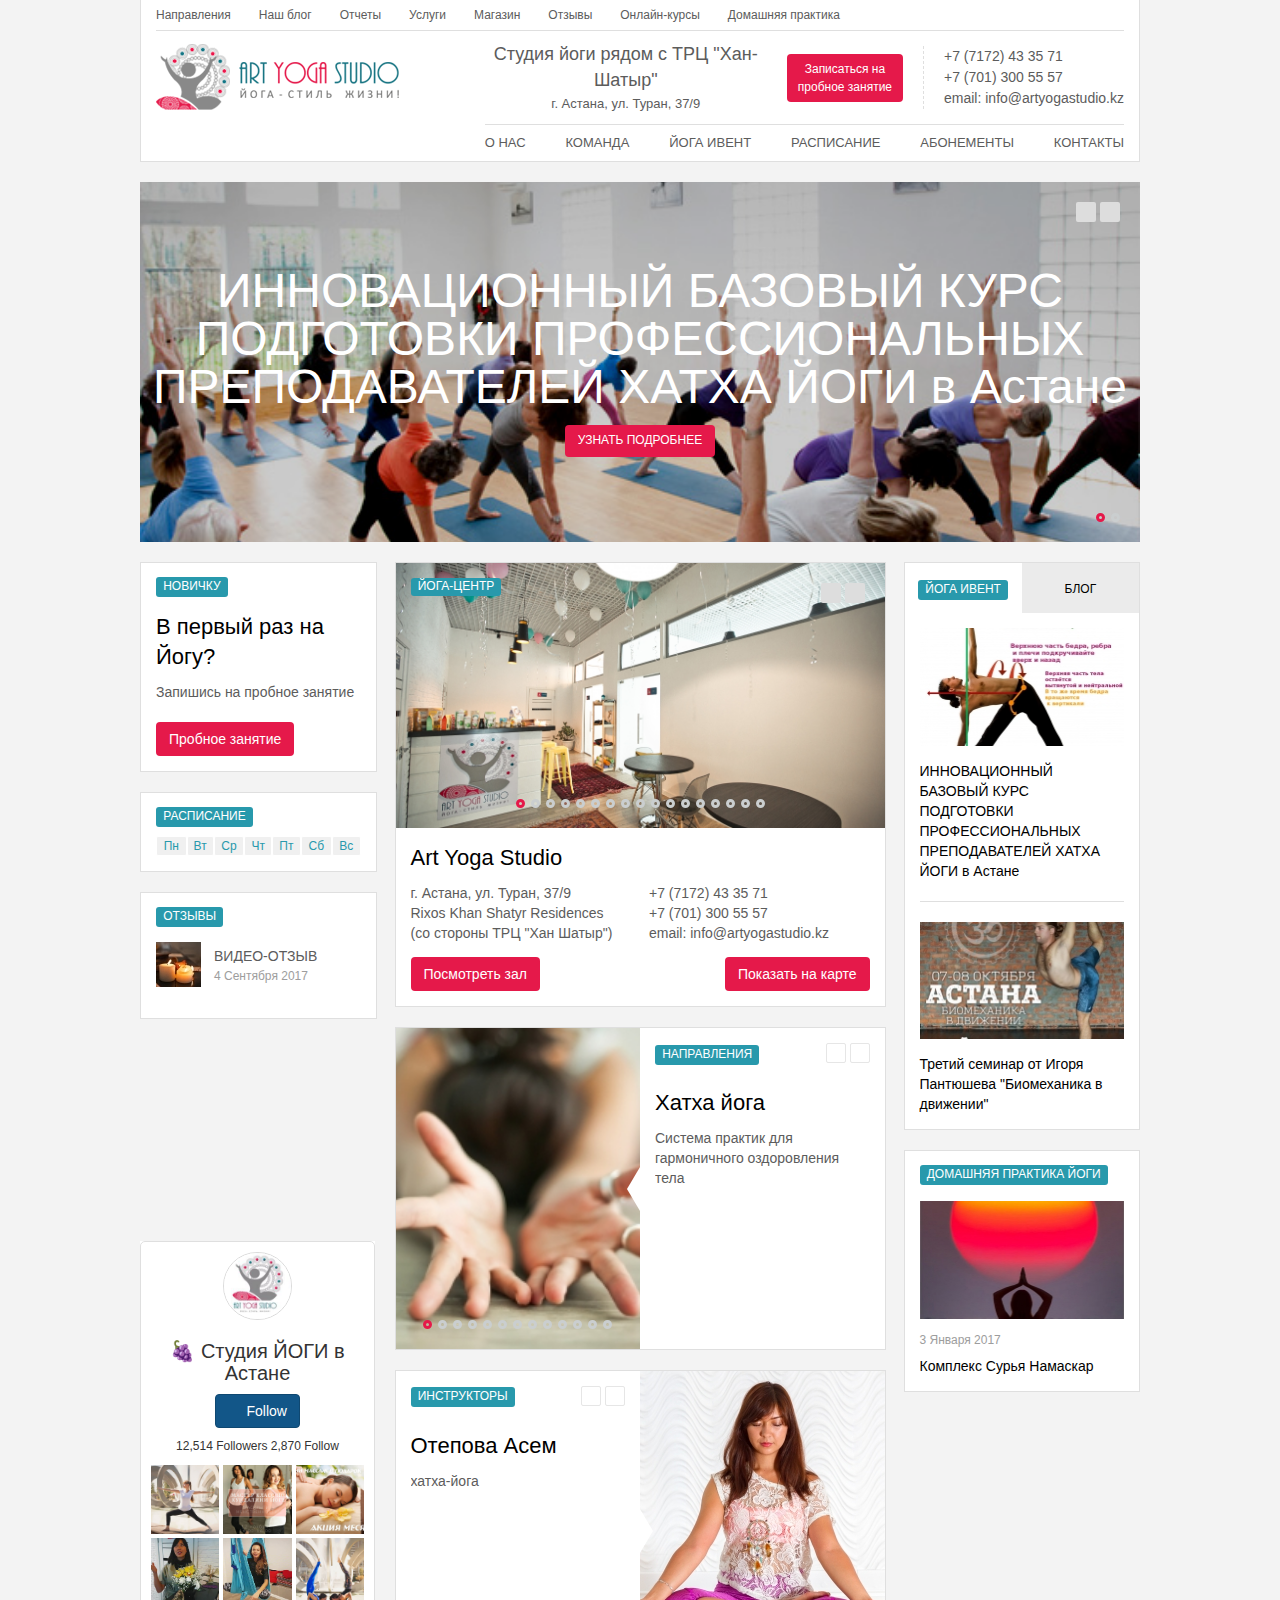
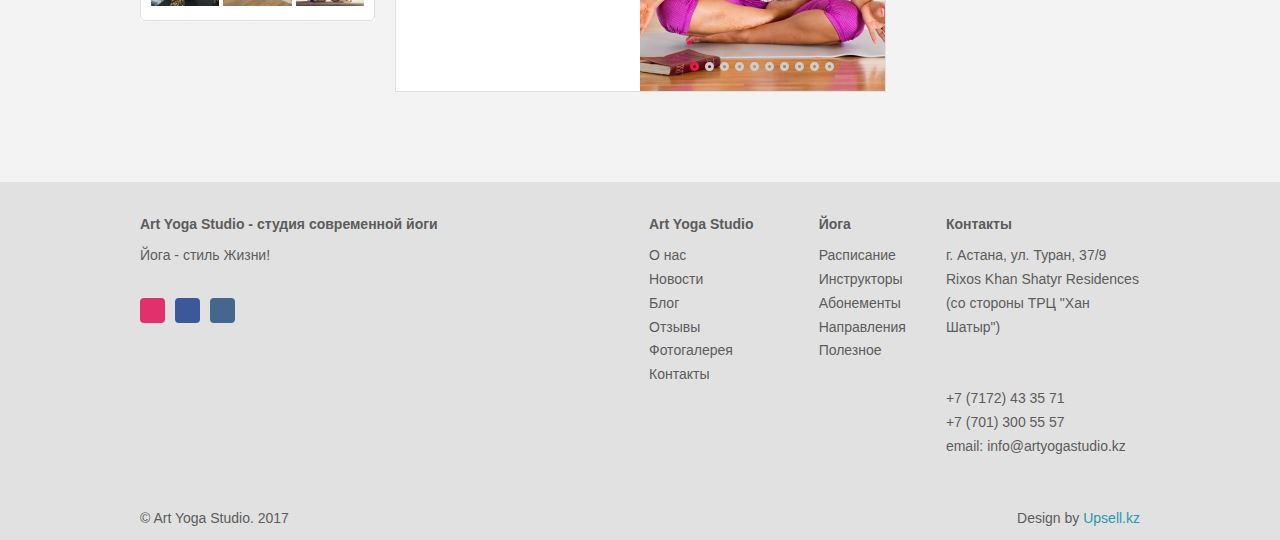
==== index.html @ 284947ed "7" ====
<!DOCTYPE html>
<!-- saved from url=(0025)https://artyogastudio.kz/ -->
<html lang="ru"><head><meta http-equiv="Content-Type" content="text/html; charset=UTF-8">

<meta name="viewport" content="width=device-width, initial-scale=1.0, maximum-scale=1.0, user-scalable=no">
<link rel="shortcut icon" href="https://artyogastudio.kz/favicon.ico?v=1" type="image/x-icon">
<title>Art Yoga Studio</title>
<meta property="og:title" content="Art Yoga Studio">
<meta property="og:image" content="http://artyogastudio.kz/images/logo.png">
<meta name="description" content="">
<meta name="keywords" content="">
<link href="./Art Yoga Studio_files/css" rel="stylesheet">
<link href="./Art Yoga Studio_files/font-awesome.min.css" rel="stylesheet">
<link href="./Art Yoga Studio_files/bootstrap.min.css" rel="stylesheet">
<link href="./Art Yoga Studio_files/jquery.fancybox.css" rel="stylesheet">
<link href="./Art Yoga Studio_files/jquery-ui.min.css" rel="stylesheet">
<link href="./Art Yoga Studio_files/style.css" rel="stylesheet">
    <!-- Facebook Pixel Code -->
<script>
!function(f,b,e,v,n,t,s)
{if(f.fbq)return;n=f.fbq=function(){n.callMethod?
n.callMethod.apply(n,arguments):n.queue.push(arguments)};
if(!f._fbq)f._fbq=n;n.push=n;n.loaded=!0;n.version='2.0';
n.queue=[];t=b.createElement(e);t.async=!0;
t.src=v;s=b.getElementsByTagName(e)[0];
s.parentNode.insertBefore(t,s)}(window,document,'script',
'https://connect.facebook.net/en_US/fbevents.js');
 fbq('init', '352018958558025'); 
fbq('track', 'PageView');
     fbq('track', 'ViewContent');
</script>
<noscript>
 <img height="1" width="1" 
src="https://www.facebook.com/tr?id=352018958558025&ev=PageView
&noscript=1"/>
</noscript>
<!-- End Facebook Pixel Code -->
</head>
<body>
    <!-- Facebook Pixel Code -->
<script>
!function(f,b,e,v,n,t,s)
{if(f.fbq)return;n=f.fbq=function(){n.callMethod?
n.callMethod.apply(n,arguments):n.queue.push(arguments)};
if(!f._fbq)f._fbq=n;n.push=n;n.loaded=!0;n.version='2.0';
n.queue=[];t=b.createElement(e);t.async=!0;
t.src=v;s=b.getElementsByTagName(e)[0];
s.parentNode.insertBefore(t,s)}(window,document,'script',
'https://connect.facebook.net/en_US/fbevents.js');
 fbq('init', '352018958558025'); 
fbq('track', 'PageView');
     fbq('track', 'ViewContent');
</script>
<noscript>
 <img height="1" width="1" 
src="https://www.facebook.com/tr?id=352018958558025&ev=PageView
&noscript=1"/>
</noscript>
<!-- End Facebook Pixel Code -->
<div class="container">
  <input type="checkbox" id="toggle-mobile-menu" class="full-screen-toggle">
  <div id="mobile-menu" class="full-screen">
    <div class="full-screen-inner">
      <div class="full-screen-inner-cell">
        <div class="container">
          <menu class="mobile-menu">
            <li><a href="https://artyogastudio.kz/">Главная</a></li>
            <li><a data-href="#test-lesson-modal" class="open-bid-modal">Пробный урок</a></li>
            <li><a href="https://artyogastudio.kz/directions">Направления</a></li>
            <li><a href="https://artyogastudio.kz/contacts">Контакты</a></li>
            <li><a href="https://artyogastudio.kz/season-tickets">Абонементы</a></li>
            <li><a href="https://artyogastudio.kz/timetable">Расписание</a></li>
            <li><a href="https://artyogastudio.kz/instructors">Инструкторы</a></li>
            <li><a href="https://artyogastudio.kz/photo">Фотоотчеты</a></li>
            <li><a href="https://artyogastudio.kz/news">Новости</a></li>
            <li><a href="https://artyogastudio.kz/blog">Наш блог</a></li>
            <li><a href="https://artyogastudio.kz/about">О нас</a></li>
            <li><a href="https://artyogastudio.kz/reviews">Отзывы</a></li>
            <li><a href="https://artyogastudio.kz/for-novice">Новичку</a></li>
            <li><a href="https://artyogastudio.kz/service">Услуги</a></li>
            <li><a href="https://artyogastudio.kz/shop">Магазин</a></li>
            <li><a href="https://artyogastudio.kz/online-courses">Онлайн-курсы</a></li>
            <li><a href="https://artyogastudio.kz/become-instructor">Работа</a></li>
          </menu>
        </div>
      </div>
    </div>
    <label class="close-mobile-menu" for="toggle-mobile-menu"><i class="icon -close-modal-pink"></i></label>
  </div>
</div><main>
  <div class="container"><header class="panel page-header">
  <div class="panel-body">
    <div class="page-header-top hidden-sm hidden-xs">

            <ul class="socials pull-right">
                  <li><a href="https://artyogastudio.kz/away?type=social&amp;alias=instagram&amp;href=https://www.instagram.com/artyogastudio/" class="fa fa-instagram" target="_blank" title="Instagram"></a></li>
                  <li><a href="https://artyogastudio.kz/away?type=social&amp;alias=facebook&amp;href=https://www.facebook.com/groups/143862925738943/?fref=ts" class="fa fa-facebook" target="_blank" title="Facebook"></a></li>
                  <li><a href="https://artyogastudio.kz/away?type=social&amp;alias=vk&amp;href=https://vk.com/artyogastudio" class="fa fa-vk" target="_blank" title="ВКонтакте"></a></li>
              </ul>

      <ul class="page-header-top-menu clearfix" role="menu">
        <li><a href="https://artyogastudio.kz/directions">Направления</a></li>
        <li><a href="https://artyogastudio.kz/blog">Наш блог</a></li>
        <li><a href="https://artyogastudio.kz/photo">Отчеты</a></li>
        <li><a href="https://artyogastudio.kz/service">Услуги</a></li>
        <li><a href="https://artyogastudio.kz/shop">Магазин</a></li>
        <li><a href="https://artyogastudio.kz/reviews">Отзывы</a></li>
        <li><a href="https://artyogastudio.kz/online-courses">Онлайн-курсы</a></li>
        <li><a href="https://artyogastudio.kz/home-practice">Домашняя практика</a></li>
      </ul>
    </div>
    <div class="page-header-bottom">
      <div class="row">
        <div class="col-md-4 col-xs-6">
          <label for="toggle-mobile-menu" title="Меню" class="visible-xs visible-sm" id="show-mobile-menu"><i class="fa fa-bars"></i><span>МЕНЮ</span></label>
          <a href="https://artyogastudio.kz/" class="page-header-logo-link">
            <img id="header-logo" class="page-header-logo" src="./Art Yoga Studio_files/logo.png" alt="logo">
            <img id="header-logo" class="page-header-logo -small" src="./Art Yoga Studio_files/logo-small.png" alt="logo">
          </a>
        </div>
        <div class="col-md-8 col-xs-6">

          <div class="page-header-bottom-grid">
            <div class="cell cell-title hidden-xs hidden-sm">
              <div class="text-center">
                <div class="page-header-title">Студия йоги рядом с ТРЦ "Хан-Шатыр"</div>
                <address class="page-header-address">г. Астана, ул. Туран, 37/9</address>
              </div>
            </div>
            <div class="cell hidden-xs">
              <button class="btn btn-pink btn-sm open-bid-modal" data-href="#test-lesson-modal">
                Записаться на<br>
                пробное занятие
              </button>
            </div>
            <div class="cell cell-tel">
              <div class="page-header-tel pull-right text-nowrap">
                +7 (7172) 43 35 71<br>
                +7 (701) 300 55 57<br>
email: info@artyogastudio.kz              </div>
            </div>
          </div>

          <ul class="page-header-bottom-menu hidden-xs hidden-sm" role="menu">
            <li><a href="https://artyogastudio.kz/about">О нас</a></li>
            <li><a href="https://artyogastudio.kz/instructors">Команда</a></li>
            <li><a href="https://artyogastudio.kz/news">Йога ивент</a></li>
            <li><a href="https://artyogastudio.kz/timetable">Расписание</a></li>
            <li><a href="https://artyogastudio.kz/season-tickets">Абонементы</a></li>
            <li><a href="https://artyogastudio.kz/contacts">Контакты</a></li>
          </ul>

        </div>
      </div>
    </div>
  </div>
</header>

<a href="https://artyogastudio.kz/"><img class="logo-extra-small" src="./Art Yoga Studio_files/logo.png" alt="logo"></a></div>
  <div id="page-wrapper">
    <div class="container">
      <div class="panel main-slider hidden-xs">
  <div class="slides">

          <div class="slide active" data-index="0">
        <div class="slide-img">
                      <img src="./Art Yoga Studio_files/59c2203492b81.jpg" alt="ИННОВАЦИОННЫЙ БАЗОВЫЙ КУРС ПОДГОТОВКИ ПРОФЕССИОНАЛЬНЫХ ПРЕПОДАВАТЕЛЕЙ ХАТХА ЙОГИ в Астане">
                  </div>
        <div class="slide-content">
          <div class="slide-content-inner">
            <div class="slide-content-cell">
              <div class="slide-title">ИННОВАЦИОННЫЙ БАЗОВЫЙ КУРС ПОДГОТОВКИ ПРОФЕССИОНАЛЬНЫХ ПРЕПОДАВАТЕЛЕЙ ХАТХА ЙОГИ в Астане</div>
              <div class="slide-subtitle"></div>
                              <a href="https://artyogastudio.kz/news/307" class="btn btn-pink slide-link">Узнать подробнее</a>
                          </div>
          </div>
        </div>
      </div>
                <div class="slide" data-index="1">
        <div class="slide-img">
                      <img src="./Art Yoga Studio_files/58c152cf62724_1000x360.jpg" alt="Первые шаги в йоге">
                  </div>
        <div class="slide-content">
          <div class="slide-content-inner">
            <div class="slide-content-cell">
              <div class="slide-title">Первые шаги в йоге</div>
              <div class="slide-subtitle">В первый раз на йогу? Тебе сюда :)</div>
                              <a href="http://artyogastudio.kz/for-novice" class="btn btn-pink slide-link">Узнать подробнее</a>
                          </div>
          </div>
        </div>
      </div>
          
  </div>

  
    <div class="arrows clearfix">
      <button class="arrow prev" title="Назад"><i class="fa fa-angle-left"></i></button>
      <button class="arrow next" title="Вперед"><i class="fa fa-angle-right"></i></button>
    </div>

    <ul class="dot-pagination clearfix">
              <li class=" active"></li>
              <li class=""></li>
          </ul>
  
</div><div class="row">
  <div class="col-md-3 col-sm-4 hidden-xs">
    <div class="panel" id="for-novice">
  <div class="panel-body">
    <a href="https://artyogastudio.kz/for-novice" class="label label-blue">Новичку</a>
    <div class="-text text">
      <h1 class="-title">В первый раз на Йогу?</h1>
      <p>Запишись на пробное занятие</p>
    </div>
    <button class="btn btn-pink open-bid-modal" data-href="#test-lesson-modal">Пробное занятие</button>
  </div>
</div>    
<div class="panel" id="schedule">
  <div class="panel-body">
    <a class="label label-blue" href="https://artyogastudio.kz/timetable">Расписание</a>
    <div class="schedule">
      <ul class="schedule-week">
                  <li class="" data-alias="monday">Пн</li>
                  <li class="" data-alias="tuesday">Вт</li>
                  <li class="" data-alias="wednesday">Ср</li>
                  <li class="" data-alias="thursday">Чт</li>
                  <li class="" data-alias="friday">Пт</li>
                  <li class="" data-alias="saturday">Cб</li>
                  <li class="" data-alias="sunday">Вс</li>
              </ul>

              <div class="schedule-events-tab" id="tab-monday">
                      <ul class="schedule-events">
                              <li>
                  <time class="text-nowrap">07:00-08:30</time>
                  <div class="schedule-event">
                    <div class="-t1">Кундалини йога</div>
                    <div class="-t2">Зал 1, Мубарова Назира</div>
                  </div>
                </li>
                              <li>
                  <time class="text-nowrap">08.00-09.00</time>
                  <div class="schedule-event">
                    <div class="-t1">Йога в гамаках (по записи)</div>
                    <div class="-t2">Зал 2, Кудайберген Жансая</div>
                  </div>
                </li>
                              <li>
                  <time class="text-nowrap">09.30-10.30</time>
                  <div class="schedule-event">
                    <div class="-t1">Йога в гамаках (по записи)</div>
                    <div class="-t2">Зал 2, Кудайберген Жансая</div>
                  </div>
                </li>
                              <li>
                  <time class="text-nowrap">19.00-20.00</time>
                  <div class="schedule-event">
                    <div class="-t1">Хатха-йога для начинающих</div>
                    <div class="-t2">Зал 2, Венера Искендирова</div>
                  </div>
                </li>
                              <li>
                  <time class="text-nowrap">19:00-20:15</time>
                  <div class="schedule-event">
                    <div class="-t1">Виньяса флоу йога</div>
                    <div class="-t2">зал 1, Назарова Диана</div>
                  </div>
                </li>
                              <li>
                  <time class="text-nowrap">20.30-21.30</time>
                  <div class="schedule-event">
                    <div class="-t1">Йога в гамаках (по записи)</div>
                    <div class="-t2">Зал 2, Венера Искендирова</div>
                  </div>
                </li>
                              <li>
                  <time class="text-nowrap">20.30-21.30</time>
                  <div class="schedule-event">
                    <div class="-t1">Кундалини Йога</div>
                    <div class="-t2">Зал 1, Мубарова Назира</div>
                  </div>
                </li>
                          </ul>
          
        </div>

              <div class="schedule-events-tab" id="tab-tuesday">
                      <ul class="schedule-events">
                              <li>
                  <time class="text-nowrap">13:10-14:10</time>
                  <div class="schedule-event">
                    <div class="-t1">Хатха-йога: уровень 1</div>
                    <div class="-t2">Зал 1, Венера Искендирова</div>
                  </div>
                </li>
                              <li>
                  <time class="text-nowrap">17:00-18:00</time>
                  <div class="schedule-event">
                    <div class="-t1">Йога грация</div>
                    <div class="-t2">Зал 2, Венера Искендирова</div>
                  </div>
                </li>
                              <li>
                  <time class="text-nowrap">19:00-20:30 </time>
                  <div class="schedule-event">
                    <div class="-t1">Хатха-йога: уровень 2</div>
                    <div class="-t2">Зал 1, Отепова Асем</div>
                  </div>
                </li>
                              <li>
                  <time class="text-nowrap">20:30-21:30</time>
                  <div class="schedule-event">
                    <div class="-t1">Интервальная йога (протокол Табата)</div>
                    <div class="-t2">Зал 2, Отепова Асем</div>
                  </div>
                </li>
                          </ul>
          
        </div>

              <div class="schedule-events-tab" id="tab-wednesday">
                      <ul class="schedule-events">
                              <li>
                  <time class="text-nowrap">07:00-08:30</time>
                  <div class="schedule-event">
                    <div class="-t1">Кундалини Йога</div>
                    <div class="-t2">Зал 1, Мубарова Назира</div>
                  </div>
                </li>
                              <li>
                  <time class="text-nowrap">08.00-09.00</time>
                  <div class="schedule-event">
                    <div class="-t1">Йога в гамаках (по записи)</div>
                    <div class="-t2">Зал 2, Кудайберген Жансая</div>
                  </div>
                </li>
                              <li>
                  <time class="text-nowrap">09.30-10.30</time>
                  <div class="schedule-event">
                    <div class="-t1">Йога в гамаках (по записи)</div>
                    <div class="-t2">Зал 2, Кудайберген Жансая</div>
                  </div>
                </li>
                              <li>
                  <time class="text-nowrap">19.00-20.00</time>
                  <div class="schedule-event">
                    <div class="-t1">Хатха-йога для начинающих</div>
                    <div class="-t2">Зал 2, Венера Искендирова</div>
                  </div>
                </li>
                              <li>
                  <time class="text-nowrap">19:00-20:15</time>
                  <div class="schedule-event">
                    <div class="-t1">Виньяса флоу йога</div>
                    <div class="-t2">Зал 1, Назарова Диана</div>
                  </div>
                </li>
                              <li>
                  <time class="text-nowrap">20.30-21.30</time>
                  <div class="schedule-event">
                    <div class="-t1">Йога в гамаках (по записи)</div>
                    <div class="-t2">Зал 2, Венера Искендирова</div>
                  </div>
                </li>
                              <li>
                  <time class="text-nowrap">20.30-21.30</time>
                  <div class="schedule-event">
                    <div class="-t1">Кундалини Йога</div>
                    <div class="-t2">Зал 1, Мубарова Назира</div>
                  </div>
                </li>
                          </ul>
          
        </div>

              <div class="schedule-events-tab" id="tab-thursday">
                      <ul class="schedule-events">
                              <li>
                  <time class="text-nowrap">13:10-14:10</time>
                  <div class="schedule-event">
                    <div class="-t1">Хатха йога 1 уровень</div>
                    <div class="-t2">зал 1, Венера Искендирова</div>
                  </div>
                </li>
                              <li>
                  <time class="text-nowrap">17:00-18:00</time>
                  <div class="schedule-event">
                    <div class="-t1">Йога Грация</div>
                    <div class="-t2">Зал 1 , Венера Искендирова</div>
                  </div>
                </li>
                              <li>
                  <time class="text-nowrap">19:00-20:30 </time>
                  <div class="schedule-event">
                    <div class="-t1">Хатха-йога: уровень 2</div>
                    <div class="-t2">Зал 1 , Отепова Асем</div>
                  </div>
                </li>
                              <li>
                  <time class="text-nowrap">20:30-21:30</time>
                  <div class="schedule-event">
                    <div class="-t1">Интервальная йога (протокол Табата)</div>
                    <div class="-t2">Зал 2, Отепова Асем</div>
                  </div>
                </li>
                          </ul>
          
        </div>

              <div class="schedule-events-tab" id="tab-friday">
                      <ul class="schedule-events">
                              <li>
                  <time class="text-nowrap">07:00-08:30</time>
                  <div class="schedule-event">
                    <div class="-t1">Кундалини Йога</div>
                    <div class="-t2">Зал 2, Мубарова Назира</div>
                  </div>
                </li>
                              <li>
                  <time class="text-nowrap">08:00-09:00</time>
                  <div class="schedule-event">
                    <div class="-t1">Йога в гамаках (по записи)</div>
                    <div class="-t2">Зал 2, Кудайберген Жансая</div>
                  </div>
                </li>
                              <li>
                  <time class="text-nowrap">09.30-10.30</time>
                  <div class="schedule-event">
                    <div class="-t1">Йога в гамаках (по записи)</div>
                    <div class="-t2">Зал 2, Кудайберген Жансая</div>
                  </div>
                </li>
                              <li>
                  <time class="text-nowrap">19.00-20.00</time>
                  <div class="schedule-event">
                    <div class="-t1">Хатха-йога для начинающих</div>
                    <div class="-t2">Зал 2, Венера Искендирова</div>
                  </div>
                </li>
                              <li>
                  <time class="text-nowrap">19:00-20:15</time>
                  <div class="schedule-event">
                    <div class="-t1">Виньяса Флоу Йога</div>
                    <div class="-t2">Зал 1, Назарова Диана</div>
                  </div>
                </li>
                              <li>
                  <time class="text-nowrap">20.30-21.30</time>
                  <div class="schedule-event">
                    <div class="-t1">Йога в гамаках (по записи)</div>
                    <div class="-t2">Зал 2, Венера Искендирова</div>
                  </div>
                </li>
                              <li>
                  <time class="text-nowrap">20.30-21.30</time>
                  <div class="schedule-event">
                    <div class="-t1">Кундалини Йога</div>
                    <div class="-t2">Зал 2, Мубарова Назира</div>
                  </div>
                </li>
                          </ul>
          
        </div>

              <div class="schedule-events-tab" id="tab-saturday">
                      <ul class="schedule-events">
                              <li>
                  <time class="text-nowrap">07:00-10:00</time>
                  <div class="schedule-event">
                    <div class="-t1">Yoga Teach Astana 7</div>
                    <div class="-t2">Зал 1, Отепова Асем</div>
                  </div>
                </li>
                          </ul>
          
        </div>

              <div class="schedule-events-tab" id="tab-sunday">
                      <ul class="schedule-events">
                              <li>
                  <time class="text-nowrap">07:00-10:00</time>
                  <div class="schedule-event">
                    <div class="-t1">Yoga Teach Astana 7</div>
                    <div class="-t2">Зал 1, Отепова Асем</div>
                  </div>
                </li>
                              <li>
                  <time class="text-nowrap">14.00-16.00</time>
                  <div class="schedule-event">
                    <div class="-t1">Мастер Класс по кундалини "Раскрытие женственности"</div>
                    <div class="-t2">Зал 1, Мубарова Назира</div>
                  </div>
                </li>
                          </ul>
          
        </div>

      
    </div>
  </div>
</div>    <div class="panel">
  <div class="panel-body">
    <a class="label label-blue" href="https://artyogastudio.kz/reviews">Отзывы</a>
    <div class="small-review">
      <header class="small-review-header clearfix">
        <div class="small-review-avatar">
                      <img src="./Art Yoga Studio_files/59ad1f8bb16b2_45x45.jpg" alt="ВИДЕО-ОТЗЫВ">
                  </div>
        <div class="small-review-user">
          <div class="small-review-name">ВИДЕО-ОТЗЫВ</div>
          <time class="small-review-time">4 Сентября 2017</time>
        </div>
      </header>
      <div class="small-review-text text"></div>
    </div>
  </div>
</div>    <!-- InstaWidget -->
<a href="https://instawidget.net/v/user/artyogastudio" id="link-c9b03a7c339bb65088af88c1f28185b469199dfe36f90654e34c783f552d05d6" style="display: none;">@artyogastudio</a>
<script type="text/javascript" async="" src="./Art Yoga Studio_files/watch.js.Без названия"></script><script src="./Art Yoga Studio_files/instawidget.js.Без названия"></script><iframe id="c9b03a7c339bb65088af88c1f28185b469199dfe36f90654e34c783f552d05d6" style="border: 0px; width: 235px; height: 380px; margin: 0px; padding: 0px;" scrolling="no" frameborder="no" src="./Art Yoga Studio_files/embed.html"></iframe>  </div>
  <div class="col-md-6 col-sm-8">
    <div class="panel" id="home-happy-yoga">
  <div class="gallery" data-loop="1">
  <script class="json" type="application/json">[{"href":"\/images\/post\/58de437deb6b8_999x666.jpg"},{"href":"\/images\/post\/58c2969c12db8.jpg"},{"href":"\/images\/post\/58de437de9b78_999x666.jpg"},{"href":"\/images\/post\/58de437de3c9d_999x666.jpg"},{"href":"\/images\/post\/58de437df01b2_1000x666.jpg"},{"href":"\/images\/post\/58de437df243b_999x666.jpg"},{"href":"\/images\/post\/58de437dee47a_999x666.jpg"},{"href":"\/images\/post\/58c2968f88547.jpg"},{"href":"\/images\/post\/589722652caec_999x666.jpg"},{"href":"\/images\/post\/5897227a8787a.jpg"},{"href":"\/images\/post\/58971f9732096.jpg"},{"href":"\/images\/post\/589721c6d4f6c_999x666.jpg"},{"href":"\/images\/post\/58971fde53b5e_1000x664.jpg"},{"href":"\/images\/post\/5897204c24244_1000x664.jpg"},{"href":"\/images\/post\/5897207127649_999x664.JPG"},{"href":"\/images\/post\/589721a2c7a78_1000x750.JPG"},{"href":"\/images\/post\/58972208a486a_999x666.jpg"}]</script>
  <div class="gallery-view" data-zoom="false">
    <div class="gallery-slides">        <div class="gallery-slide active" data-index="0">
        <img src="./Art Yoga Studio_files/58de437deb6b8_999x666.jpg" draggable="false">
        </div>        <div class="gallery-slide" data-index="1">
        <img src="./Art Yoga Studio_files/58c2969c12db8.jpg" draggable="false">
        </div>        <div class="gallery-slide" data-index="2">
        <img src="./Art Yoga Studio_files/58de437de9b78_999x666.jpg" draggable="false">
        </div>        <div class="gallery-slide" data-index="3">
        <img src="./Art Yoga Studio_files/58de437de3c9d_999x666.jpg" draggable="false">
        </div>        <div class="gallery-slide" data-index="4">
        <img src="./Art Yoga Studio_files/58de437df01b2_1000x666.jpg" draggable="false">
        </div>        <div class="gallery-slide" data-index="5">
        <img src="./Art Yoga Studio_files/58de437df243b_999x666.jpg" draggable="false">
        </div>        <div class="gallery-slide" data-index="6">
        <img src="./Art Yoga Studio_files/58de437dee47a_999x666.jpg" draggable="false">
        </div>        <div class="gallery-slide" data-index="7">
        <img src="./Art Yoga Studio_files/58c2968f88547.jpg" draggable="false">
        </div>        <div class="gallery-slide" data-index="8">
        <img src="./Art Yoga Studio_files/589722652caec_999x666.jpg" draggable="false">
        </div>        <div class="gallery-slide" data-index="9">
        <img src="./Art Yoga Studio_files/5897227a8787a.jpg" draggable="false">
        </div>        <div class="gallery-slide" data-index="10">
        <img src="./Art Yoga Studio_files/58971f9732096.jpg" draggable="false">
        </div>        <div class="gallery-slide" data-index="11">
        <img src="./Art Yoga Studio_files/589721c6d4f6c_999x666.jpg" draggable="false">
        </div>        <div class="gallery-slide" data-index="12">
        <img src="./Art Yoga Studio_files/58971fde53b5e_1000x664.jpg" draggable="false">
        </div>        <div class="gallery-slide" data-index="13">
        <img src="./Art Yoga Studio_files/5897204c24244_1000x664.jpg" draggable="false">
        </div>        <div class="gallery-slide" data-index="14">
        <img src="./Art Yoga Studio_files/5897207127649_999x664.JPG" draggable="false">
        </div>        <div class="gallery-slide" data-index="15">
        <img src="./Art Yoga Studio_files/589721a2c7a78_1000x750.JPG" draggable="false">
        </div>        <div class="gallery-slide" data-index="16">
        <img src="./Art Yoga Studio_files/58972208a486a_999x666.jpg" draggable="false">
        </div></div>
  </div>

      <div class="arrows clearfix">
      <button class="arrow prev" title="Назад"><i class="fa fa-angle-left"></i></button>
      <button class="arrow next" title="Вперед"><i class="fa fa-angle-right"></i></button>
    </div>

    
      <div class="dot-pagination-wrapper">
        <ul class="dot-pagination">
                      <li class=" active"></li>
                      <li class=""></li>
                      <li class=""></li>
                      <li class=""></li>
                      <li class=""></li>
                      <li class=""></li>
                      <li class=""></li>
                      <li class=""></li>
                      <li class=""></li>
                      <li class=""></li>
                      <li class=""></li>
                      <li class=""></li>
                      <li class=""></li>
                      <li class=""></li>
                      <li class=""></li>
                      <li class=""></li>
                      <li class=""></li>
                  </ul>
      </div>

    
  </div>  <a class="label label-blue" href="http://artyogastudio.kz/about">Йога-центр</a>
  <div class="panel-body">

    <div class="text-center marg-bot visible-xs">
      <button class="btn btn-block btn-pink open-bid-modal" data-href="#test-lesson-modal">Записаться на пробное занятие</button>
    </div>

    <h1>Art Yoga Studio</h1>
    <div class="row marg-bot">
      <div class="col-xs-6">
        <address class="text">г. Астана, ул. Туран, 37/9<br>
Rixos Khan Shatyr Residences<br>
(со стороны ТРЦ "Хан Шатыр")<br>
</address>
      </div>
      <div class="col-xs-6">
        <div class="text">
          +7 (7172) 43 35 71<br>
          +7 (701) 300 55 57<br>
email: info@artyogastudio.kz        </div>
      </div>
    </div>
    <a href="http://artyogastudio.kz/about" class="btn btn-pink">Посмотреть зал</a>
    <a href="https://artyogastudio.kz/contacts" class="btn btn-pink btn-contacts">Показать на карте</a>
  </div>
</div>    <div class="panel booklet clearfix " id="home-directions">

  <div class="booklet-gallery">
    <div class="booklet-gallery-slides">
              <div class="booklet-gallery-slide active" href="http://artyogastudio.kz/directions/hatha" data-index="0">
                      <img src="./Art Yoga Studio_files/58c287cb0f73f_319x213.jpg" draggable="false">
                  </div>
                      <div class="booklet-gallery-slide" href="http://artyogastudio.kz/directions/kundalini" data-index="1">
                      <img src="./Art Yoga Studio_files/58c28869103dc_285x319.jpg" draggable="false">
                  </div>
                      <div class="booklet-gallery-slide" href="http://artyogastudio.kz/directions/iyengar" data-index="2">
                      <img src="./Art Yoga Studio_files/58c28a2dcdf90_213x319.jpg" draggable="false">
                  </div>
                      <div class="booklet-gallery-slide" href="http://artyogastudio.kz/directions/ashtanga-vinyasa" data-index="3">
                      <img src="./Art Yoga Studio_files/58c28af000141_259x319.jpg" draggable="false">
                  </div>
                      <div class="booklet-gallery-slide" href="http://artyogastudio.kz/directions/pregnant" data-index="4">
                      <img src="./Art Yoga Studio_files/59ca2750b5bab_319x213.JPG" draggable="false">
                  </div>
                      <div class="booklet-gallery-slide" href="http://artyogastudio.kz/directions/230" data-index="5">
                      <img src="./Art Yoga Studio_files/594a74ddb59e2_213x320.jpg" draggable="false">
                  </div>
                      <div class="booklet-gallery-slide" href="http://artyogastudio.kz/directions/92" data-index="6">
                      <img src="./Art Yoga Studio_files/58c28cf9a2335_213x319.jpg" draggable="false">
                  </div>
                      <div class="booklet-gallery-slide" href="http://artyogastudio.kz/directions/91" data-index="7">
                      <img src="./Art Yoga Studio_files/58c28d25503f1_319x213.jpg" draggable="false">
                  </div>
                      <div class="booklet-gallery-slide" href="http://artyogastudio.kz/directions/93" data-index="8">
                      <img src="./Art Yoga Studio_files/5899f836c2275_320x320.jpg" draggable="false">
                  </div>
                      <div class="booklet-gallery-slide" href="http://artyogastudio.kz/directions/284" data-index="9">
                      <img src="./Art Yoga Studio_files/5983eb2c004a7_320x249.jpg" draggable="false">
                  </div>
                      <div class="booklet-gallery-slide" href="http://artyogastudio.kz/directions/children" data-index="10">
                      <img src="./Art Yoga Studio_files/5899ff3c7ef6f_320x320.jpg" draggable="false">
                  </div>
                      <div class="booklet-gallery-slide" href="http://artyogastudio.kz/directions/128" data-index="11">
                      <img src="./Art Yoga Studio_files/58c28daf055fa_319x213.jpg" draggable="false">
                  </div>
                      <div class="booklet-gallery-slide" href="http://artyogastudio.kz/directions/159" data-index="12">
                      <img src="./Art Yoga Studio_files/58b693dc1b618_320x195.png" draggable="false">
                  </div>
                  </div>
          <div class="booklet-gallery-pagination">
        <ul class="dot-pagination clearfix">
                      <li class=" active"></li>
                      <li class=""></li>
                      <li class=""></li>
                      <li class=""></li>
                      <li class=""></li>
                      <li class=""></li>
                      <li class=""></li>
                      <li class=""></li>
                      <li class=""></li>
                      <li class=""></li>
                      <li class=""></li>
                      <li class=""></li>
                      <li class=""></li>
                  </ul>
      </div>
      </div>
  <div class="panel-body">

          <div class="arrows clearfix">
        <button class="arrow prev" title="Назад"><i class="fa fa-angle-left"></i></button>
        <button class="arrow next" title="Вперед"><i class="fa fa-angle-right"></i></button>
      </div>
    
    <div class="text">
      <a href="https://artyogastudio.kz/directions" class="label label-blue">Направления</a>

              <div class="booklet-text active" data-index="0">
          <h1 class="booklet-title"><a href="http://artyogastudio.kz/directions/hatha">Хатха йога</a></h1>
          <p>Система практик для гармоничного оздоровления тела</p>
        </div>
                      <div class="booklet-text" data-index="1">
          <h1 class="booklet-title"><a href="http://artyogastudio.kz/directions/kundalini">Кундалини йога</a></h1>
          <p>Эффективная технология работы с телом и сознанием</p>
        </div>
                      <div class="booklet-text" data-index="2">
          <h1 class="booklet-title"><a href="http://artyogastudio.kz/directions/iyengar">Айенгар йога</a></h1>
          <p>Называют йогой исцеления, потому что она излечивает от всех болезней</p>
        </div>
                      <div class="booklet-text" data-index="3">
          <h1 class="booklet-title"><a href="http://artyogastudio.kz/directions/ashtanga-vinyasa">Аштанга виньяса йога</a></h1>
          <p>Динамическая практика асан в традиции Патабхи Джойса</p>
        </div>
                      <div class="booklet-text" data-index="4">
          <h1 class="booklet-title"><a href="http://artyogastudio.kz/directions/pregnant">Йога для беременных</a></h1>
          <p>Лучший вид физической нагрузки для будущих мам</p>
        </div>
                      <div class="booklet-text" data-index="5">
          <h1 class="booklet-title"><a href="http://artyogastudio.kz/directions/230">Женская йога</a></h1>
          <p>Мягкая практика, показанная для любого возраста, особенно хорошо подходит для новичков и женщин после 50 лет.</p>
        </div>
                      <div class="booklet-text" data-index="6">
          <h1 class="booklet-title"><a href="http://artyogastudio.kz/directions/92">Виньяса флоу йога</a></h1>
          <p>Динамическая практика асан в свободном потоке</p>
        </div>
                      <div class="booklet-text" data-index="7">
          <h1 class="booklet-title"><a href="http://artyogastudio.kz/directions/91">Йога в гамаках</a></h1>
          <p>Незабываемые ощущения полёта и невесомости!</p>
        </div>
                      <div class="booklet-text" data-index="8">
          <h1 class="booklet-title"><a href="http://artyogastudio.kz/directions/93">Йога грация</a></h1>
          <p>Йога для девочек старшего школьного возраста (12 - 16 лет)</p>
        </div>
                      <div class="booklet-text" data-index="9">
          <h1 class="booklet-title"><a href="http://artyogastudio.kz/directions/284">Интервальная йога</a></h1>
          <p>Высокоинтенсивная тренировка для похудения</p>
        </div>
                      <div class="booklet-text" data-index="10">
          <h1 class="booklet-title"><a href="http://artyogastudio.kz/directions/children">Детская йога</a></h1>
          <p>Йога для самых маленьких: растяжка, осанка, игры</p>
        </div>
                      <div class="booklet-text" data-index="11">
          <h1 class="booklet-title"><a href="http://artyogastudio.kz/directions/128">Открытый урок</a></h1>
          <p>Открытый бесплатный урок каждое Воскресенье! (строго по записи)</p>
        </div>
                      <div class="booklet-text" data-index="12">
          <h1 class="booklet-title"><a href="http://artyogastudio.kz/directions/159">Динамическая медитация ОШО</a></h1>
          <p>Техника, дающая возможность выплеснуть всю подавленную энергию</p>
        </div>
              
    </div>
  </div>
</div>    <div class="panel booklet clearfix  booklet-right" id="home-instructors">

  <div class="booklet-gallery">
    <div class="booklet-gallery-slides">
              <div class="booklet-gallery-slide active" href="http://artyogastudio.kz/instructors/14" data-index="0">
                      <img src="./Art Yoga Studio_files/58c3c63bbb49e_320x320.jpg" draggable="false">
                  </div>
                      <div class="booklet-gallery-slide" href="http://artyogastudio.kz/instructors/13" data-index="1">
                      <img src="./Art Yoga Studio_files/58c297c9b1ff7_319x299.jpg" draggable="false">
                  </div>
                      <div class="booklet-gallery-slide" href="http://artyogastudio.kz/instructors/12" data-index="2">
                      <img src="./Art Yoga Studio_files/58c0d7e530022_213x319.jpg" draggable="false">
                  </div>
                      <div class="booklet-gallery-slide" href="http://artyogastudio.kz/instructors/11" data-index="3">
                      <img src="./Art Yoga Studio_files/58c248b1072cf_213x320.jpg" draggable="false">
                  </div>
                      <div class="booklet-gallery-slide" href="http://artyogastudio.kz/instructors/95" data-index="4">
                      <img src="./Art Yoga Studio_files/58c1537e98cca_213x319.jpg" draggable="false">
                  </div>
                      <div class="booklet-gallery-slide" href="http://artyogastudio.kz/instructors/304" data-index="5">
                      <img src="./Art Yoga Studio_files/59c0f74f64d86_319x252.jpg" draggable="false">
                  </div>
                      <div class="booklet-gallery-slide" href="http://artyogastudio.kz/instructors/309" data-index="6">
                      <img src="./Art Yoga Studio_files/59ca2c3b43ab0_319x213.JPG" draggable="false">
                  </div>
                      <div class="booklet-gallery-slide" href="http://artyogastudio.kz/instructors/231" data-index="7">
                      <img src="./Art Yoga Studio_files/594a677102213_320x213.jpg" draggable="false">
                  </div>
                      <div class="booklet-gallery-slide" href="http://artyogastudio.kz/instructors/243" data-index="8">
                  </div>
                      <div class="booklet-gallery-slide" href="http://artyogastudio.kz/instructors/256" data-index="9">
                      <img src="./Art Yoga Studio_files/5965e550d0ba2_240x320.jpg" draggable="false">
                  </div>
                  </div>
          <div class="booklet-gallery-pagination">
        <ul class="dot-pagination clearfix">
                      <li class=" active"></li>
                      <li class=""></li>
                      <li class=""></li>
                      <li class=""></li>
                      <li class=""></li>
                      <li class=""></li>
                      <li class=""></li>
                      <li class=""></li>
                      <li class=""></li>
                      <li class=""></li>
                  </ul>
      </div>
      </div>
  <div class="panel-body">

          <div class="arrows clearfix">
        <button class="arrow prev" title="Назад"><i class="fa fa-angle-left"></i></button>
        <button class="arrow next" title="Вперед"><i class="fa fa-angle-right"></i></button>
      </div>
    
    <div class="text">
      <a href="https://artyogastudio.kz/instructors" class="label label-blue">Инструкторы</a>

              <div class="booklet-text active" data-index="0">
          <h1 class="booklet-title"><a href="http://artyogastudio.kz/instructors/14">Отепова Асем</a></h1>
          <p>хатха-йога</p>
        </div>
                      <div class="booklet-text" data-index="1">
          <h1 class="booklet-title"><a href="http://artyogastudio.kz/instructors/13">Мубарова Назира</a></h1>
          <p>кундалини йога</p>
        </div>
                      <div class="booklet-text" data-index="2">
          <h1 class="booklet-title"><a href="http://artyogastudio.kz/instructors/12">Кудайберген Жансая</a></h1>
          <p>йога в гамаках</p>
        </div>
                      <div class="booklet-text" data-index="3">
          <h1 class="booklet-title"><a href="http://artyogastudio.kz/instructors/11">Назарова Диана</a></h1>
          <p>виньяса флоу йога</p>
        </div>
                      <div class="booklet-text" data-index="4">
          <h1 class="booklet-title"><a href="http://artyogastudio.kz/instructors/95">Михно Елена</a></h1>
          <p>айенгар йога</p>
        </div>
                      <div class="booklet-text" data-index="5">
          <h1 class="booklet-title"><a href="http://artyogastudio.kz/instructors/304">Омарбаева Нелли</a></h1>
          <p>виньяса флоу йога</p>
        </div>
                      <div class="booklet-text" data-index="6">
          <h1 class="booklet-title"><a href="http://artyogastudio.kz/instructors/309">Айнур Майсаканова</a></h1>
          <p>йога для беременных</p>
        </div>
                      <div class="booklet-text" data-index="7">
          <h1 class="booklet-title"><a href="http://artyogastudio.kz/instructors/231">Сауле Нехаева</a></h1>
          <p>женская йога</p>
        </div>
                      <div class="booklet-text" data-index="8">
          <h1 class="booklet-title"><a href="http://artyogastudio.kz/instructors/243">Шамсутдинова Василя</a></h1>
          <p>кундалини йога</p>
        </div>
                      <div class="booklet-text" data-index="9">
          <h1 class="booklet-title"><a href="http://artyogastudio.kz/instructors/256">Венера Искендирова</a></h1>
          <p>хатха-йога</p>
        </div>
              
    </div>
  </div>
</div>  </div>

  <div class="col-md-3 hidden-sm hidden-xs">

    <div class="panel">

      <div class="tabs-wrapper">
        <ul class="tabs" id="home-news-tabs">
          <li class="active" data-category="news"><a href="https://artyogastudio.kz/news" class="label label-blue">Йога ивент</a></li>
          <li data-category="blog"><a href="https://artyogastudio.kz/blog" class="label label-blue">Блог</a></li>
        </ul>
      </div>

      <div class="panel-body">
        <div class="home-posts" id="home-news">
          <article class="news-item">
  <a class="news-item-media" href="http://artyogastudio.kz/news/307">
          <img src="./Art Yoga Studio_files/59c21f70767c3_205x118.jpg" alt="ИННОВАЦИОННЫЙ БАЗОВЫЙ КУРС ПОДГОТОВКИ  ПРОФЕССИОНАЛЬНЫХ ПРЕПОДАВАТЕЛЕЙ ХАТХА ЙОГИ в Астане">
          </a>
    <div class="text"><a href="http://artyogastudio.kz/news/307">ИННОВАЦИОННЫЙ БАЗОВЫЙ КУРС ПОДГОТОВКИ  ПРОФЕССИОНАЛЬНЫХ ПРЕПОДАВАТЕЛЕЙ ХАТХА ЙОГИ в Астане</a></div>
</article><article class="news-item">
  <a class="news-item-media" href="http://artyogastudio.kz/news/292">
          <img src="./Art Yoga Studio_files/5996b4f171f32_205x118.JPG" alt="Третий семинар от Игоря Пантюшева &quot;Биомеханика в движении&quot;">
          </a>
    <div class="text"><a href="http://artyogastudio.kz/news/292">Третий семинар от Игоря Пантюшева "Биомеханика в движении"</a></div>
</article></div>
        <div class="home-posts" id="home-blog" style="display:none;">
          <article class="news-item">
  <a class="news-item-media" href="http://artyogastudio.kz/blog/185">
          <img src="./Art Yoga Studio_files/58eba66a3d4de_205x118.jpg" alt="Как приготовить натуральный дезодорант в домашних условиях?">
          </a>
      <time class="news-item-time">10 Апреля 2017</time>
    <div class="text"><a href="http://artyogastudio.kz/blog/185">Как приготовить натуральный дезодорант в домашних условиях?</a></div>
</article><article class="news-item">
  <a class="news-item-media" href="http://artyogastudio.kz/blog/180">
          <img src="./Art Yoga Studio_files/58e7c1c03b50a_205x118.jpg" alt="Почему не желательно пользоваться дезодорантом-антиперспирантом?">
          </a>
      <time class="news-item-time">7 Апреля 2017</time>
    <div class="text"><a href="http://artyogastudio.kz/blog/180">Почему не желательно пользоваться дезодорантом-антиперспирантом?</a></div>
</article></div>
      </div>
    </div>

    <div class="panel">
      <div class="panel-body">
        <a href="https://artyogastudio.kz/home-practice" class="label label-blue">Домашняя практика йоги</a>
        <div class="marg-top-lg"><article class="news-item">
  <a class="news-item-media" href="http://artyogastudio.kz/home-practice/67">
          <img src="./Art Yoga Studio_files/58a7f2ad70051_205x118.jpg" alt="Комплекс Сурья Намаскар">
          </a>
      <time class="news-item-time">3 Января 2017</time>
    <div class="text"><a href="http://artyogastudio.kz/home-practice/67">Комплекс Сурья Намаскар</a></div>
</article></div>
      </div>
    </div>

  </div>
</div>    </div>
  </div>
  <footer class="page-footer">
  <div class="container">
    <div class="row page-footer-top">
      <div class="col-sm-6">

        <div class="page-footer-description">
          <div class="page-footer-title">Art Yoga Studio - студия современной йоги</div>
          <div class="page-footer-text">Йога - стиль Жизни! </div>
        </div>

                <ul class="socials clearfix">
                      <li class="-instagram"><a class="fa fa-instagram" href="https://artyogastudio.kz/away?type=social&amp;alias=instagram&amp;href=https://www.instagram.com/artyogastudio/" target="_blank"></a></li>
                      <li class="-facebook"><a class="fa fa-facebook" href="https://artyogastudio.kz/away?type=social&amp;alias=facebook&amp;href=https://www.facebook.com/groups/143862925738943/?fref=ts" target="_blank"></a></li>
                      <li class="-vk"><a class="fa fa-vk" href="https://artyogastudio.kz/away?type=social&amp;alias=vk&amp;href=https://vk.com/artyogastudio" target="_blank"></a></li>
                  </ul>
      </div>

      <div class="col-sm-6 hidden-xs">
        <div class="row">
          <div class="col-md-4 hidden-sm">

            <div>
              <div class="page-footer-title">Art Yoga Studio</div>
              <div class="page-footer-text">
                <ul>
                  <li><a href="https://artyogastudio.kz/about">О нас</a></li>
                  <li><a href="https://artyogastudio.kz/news">Новости</a></li>
                  <li><a href="https://artyogastudio.kz/blog">Блог</a></li>
                  <li><a href="https://artyogastudio.kz/reviews">Отзывы</a></li>
                  <li><a href="https://artyogastudio.kz/photo">Фотогалерея</a></li>
                  <li><a href="https://artyogastudio.kz/contacts">Контакты</a></li>
                </ul>
              </div>
            </div>

          </div>

          <div class="col-sm-6 col-md-3">

            <div>
              <div class="page-footer-title">Йога</div>
              <div class="page-footer-text">
                <ul>
                  <li><a href="https://artyogastudio.kz/timetable">Расписание</a></li>
                  <li><a href="https://artyogastudio.kz/instructors">Инструкторы</a></li>
                  <li><a href="https://artyogastudio.kz/season-tickets">Абонементы</a></li>
                  <li><a href="https://artyogastudio.kz/directions">Направления</a></li>
                  <li><a href="https://artyogastudio.kz/home-practice">Полезное</a></li>
                </ul>
              </div>
            </div>

          </div>

          <div class="col-sm-6 col-md-5">
            <div class="page-footer-title">Контакты</div>
            <div class="page-footer-text">
              г. Астана, ул. Туран, 37/9<br>
Rixos Khan Shatyr Residences<br>
(со стороны ТРЦ "Хан Шатыр")<br>
<br>
              <br>
              +7 (7172) 43 35 71<br>
              +7 (701) 300 55 57<br>
email: info@artyogastudio.kz            </div>
          </div>
        </div>
      </div>

    </div>
    <div class="row page-footer-bottom">
      <div class="col-xs-6">
        <div class="copyright">© Art Yoga Studio. 2017</div>
      </div>
      <div class="col-xs-6">
        <div class="developer text-right">Design by
          <a href="http://upsell.kz/" target="_blank">Upsell.kz</a></div>
      </div>
    </div>
  </div>
</footer></main>
<div class="hidden">
  <form method="post" action="https://artyogastudio.kz/bid" class="bid-form" id="test-lesson-modal">
  <div class="border">
    <div class="border">
      <div class="content">
        <div class="text-center">
          <h2>Пробное занятие</h2>
          <p class="text">Введите ваши контактные данные и наш менеджер свяжется с вами для консультации</p>
        </div>

        <div class="inputs">
          <div class="form-group error-container">
            <input name="name" value="" class="form-control" placeholder="Введите имя" onfocus="this.value = this.value;">
          </div>

          <div class="form-group error-container">
            <input name="tel" type="tel" value="" class="form-control" placeholder="Введите телефон">
          </div>

          <input type="hidden" name="subject" value="Пробное занятие">
          <button type="submit" class="btn btn-pink btn-submit btn-block">Отправить заявку<i class="fa fa-refresh fa-spin marg-lt loader"></i></button>
        </div>
      </div>
    </div>
  </div>
</form>  <div id="success-modal">
  <div class="border">
    <div class="border">
      <div class="content">
        <div class="text-center">
          <h2 class="title">Спасибо, ваша заявка принята</h2>
          <div class="text"><p>Наш менеджер свяжется<br>с вами в ближайшее время</p></div>
        </div>
        <button name="ok" class="btn btn-pink center-block click-fancybox-close">OK</button>
      </div>
    </div>
  </div>
</div>  <form method="post" action="https://artyogastudio.kz/bid" class="bid-form" id="bid-modal">
  <div class="border">
    <div class="border">
      <div class="content">
        <div class="text-center">
          <h2>Обратная связь</h2>
          <p class="text">Введите ваши контактные данные и наш менеджер свяжется с вами для консультации</p>
        </div>

        <div class="inputs">
          <div class="form-group error-container">
            <input name="name" value="" class="form-control" placeholder="Введите имя" onfocus="this.value = this.value;">
          </div>

          <div class="form-group error-container">
            <input name="tel" type="tel" value="" class="form-control" placeholder="Введите телефон">
          </div>

          <div class="form-group error-container">
            <input name="email" type="text" value="" class="form-control" placeholder="Введите Email">
          </div>

          <input type="hidden" name="subject" value="Заявка на обратный звонок">
          <button type="submit" class="btn btn-pink btn-submit btn-block">Получить консультацию<i class="fa fa-refresh fa-spin marg-lt loader"></i></button>
        </div>
      </div>
    </div>
  </div>
</form></div>
<script src="./Art Yoga Studio_files/require.js.Без названия"></script>
<script>require(['/js/common.js'], function () { require(['/js/main.js', '/js/home.js']) })</script>
<!-- Yandex.Metrika counter --> <script type="text/javascript"> (function (d, w, c) { (w[c] = w[c] || []).push(function() { try { w.yaCounter42123604 = new Ya.Metrika({ id:42123604, clickmap:true, trackLinks:true, accurateTrackBounce:true, webvisor:true }); } catch(e) { } }); var n = d.getElementsByTagName("script")[0], s = d.createElement("script"), f = function () { n.parentNode.insertBefore(s, n); }; s.type = "text/javascript"; s.async = true; s.src = "https://mc.yandex.ru/metrika/watch.js"; if (w.opera == "[object Opera]") { d.addEventListener("DOMContentLoaded", f, false); } else { f(); } })(document, window, "yandex_metrika_callbacks"); </script> <noscript>&lt;div&gt;&lt;img src="https://mc.yandex.ru/watch/42123604" style="position:absolute; left:-9999px;" alt="" /&gt;&lt;/div&gt;</noscript> <!-- /Yandex.Metrika counter -->
</body></html>
---- Art Yoga Studio_files/style.css ----
html,body,div,span,applet,object,iframe,h1,h2,h3,h4,h5,h6,p,blockquote,pre,a,abbr,acronym,address,big,cite,code,del,dfn,em,img,ins,kbd,q,s,samp,small,strike,strong,sub,sup,tt,var,b,u,i,center,dl,dt,dd,ol,ul,li,fieldset,form,label,legend,table,caption,tbody,tfoot,thead,tr,th,td,article,aside,canvas,details,embed,figure,figcaption,footer,header,hgroup,menu,nav,output,ruby,section,summary,time,mark,audio,video{margin:0;padding:0;border:0;font:inherit;font-size:100%;vertical-align:baseline}html{line-height:1}ol,ul{list-style:none}table{border-collapse:collapse;border-spacing:0}caption,th,td{text-align:left;font-weight:normal;vertical-align:middle}q,blockquote{quotes:none}q:before,q:after,blockquote:before,blockquote:after{content:"";content:none}a img{border:none}article,aside,details,figcaption,figure,footer,header,hgroup,main,menu,nav,section,summary{display:block}html,body{height:100%}strong,b,.b{font-weight:bold}em,.em{font-style:italic}*{-moz-box-sizing:border-box;-webkit-box-sizing:border-box;box-sizing:border-box}.text-center{text-align:center !important}.text-left{text-align:left !important}.text-right{text-align:right !important}a:link,label[for],button,input[type="button"],input[type="submit"],input[type="image"],.pointer{cursor:pointer}table.grid{width:100%}.fill{width:100%}.tbl{display:table}.tbl>.row{display:table-row}.tbl .cell{display:table-cell}.tbl .cell-1-2{width:50%}.tbl .cell-1-3{width:33.33333%}.tbl .cell-2-3{width:66.66667%}.tbl .cell-1-4{width:25%}.tbl .cell-3-4{width:75%}.min-cell{width:1px}.min-cell img{max-width:initial}.max-cell{width:100%}.top{vertical-align:top !important}.middle{vertical-align:middle !important}.bottom{vertical-align:bottom !important}.nowrap{white-space:nowrap !important}.uppercase{text-transform:uppercase !important}.lowercase{text-transform:lowercase !important}.no-tt{text-transform:none !important}.fff{color:#fff !important}.inner{margin:0 auto}a{color:inherit}input,textarea{font-family:inherit}.html-text{line-height:20px}.html-text strong{font-weight:bold}.html-text em{font-style:italic}.html-text img{max-width:100%}.html-text p,.html-text figure,.html-text ul,.html-text ol{margin-bottom:10px}.html-text ul,.html-text ol{padding-left:1.2em}.html-text ol>li{list-style-type:decimal}.html-text ul>li{list-style-type:disc}.underline{text-decoration:underline !important}.dashed{border-bottom:1px dashed !important}.dotted{border-bottom:1px dotted !important}.tdn{text-decoration:none !important}.hu{text-decoration:none;cursor:pointer}.hu:hover{text-decoration:underline}.hu-span{text-decoration:none;cursor:pointer}.hu-span:hover>span{text-decoration:underline}.b0{border:0 !important}.p0{padding:0 !important}.m0{margin:0 !important}.f0{font-size:0 !important}.fixed{position:fixed}.hidden,[hidden]{display:none !important}.rel{position:relative !important}.static{position:static !important}.normal{font-weight:normal}.semi{font-weight:600}.bold{font-weight:bold}.light{font-weight:300}.oh{overflow:hidden}.alert{margin:20px 0;border:1px solid transparent;position:relative;padding:15px 30px 15px 15px;-moz-border-radius:4px;-webkit-border-radius:4px;border-radius:4px}.alert .alert-title{color:inherit}.alert a{color:#1e79a7}.alert .close-alert{position:absolute;top:15px;right:15px;cursor:pointer;font-size:0}.alert-success{color:#3c763d;background-color:#dff0d8;border-color:#d6e9c6}.alert-info{color:#31708f;background-color:#d9edf7;border-color:#bce8f1}.alert-warning{color:#8a6d3b;background-color:#fcf8e3;border-color:#faebcc}.alert-danger{color:#a94442;background-color:#f2dede;border-color:#ebccd1}main{display:table;width:100%;height:100%}#page-wrapper{display:table-row;height:100%}footer{clear:both;position:relative}.tab-content{display:none}.tab-content.active{display:block}.cover{background:no-repeat center;background-size:cover}table.gray-table td,table.gray-table th{padding:10px;border-right:1px solid #ccc;font-family:'Lora', serif}table.gray-table td:last-child,table.gray-table th:last-child{border-right:0}table.gray-table thead td,table.gray-table thead th{font-weight:bold}table.gray-table tbody tr:nth-child(odd) td{background:#f5f5f5}.btn-block,.block-input{display:block;width:100%}.space-between{-webkit-justify-content:space-between !important;justify-content:space-between !important}.space-around{-webkit-justify-content:space-around;justify-content:space-around}.clear{clear:both}.cf:before,.cf:after{content:" ";display:table}.cf:after{clear:both}.in-block{display:inline-block}.no-animation{-moz-animation:none !important;-webkit-animation:none !important;animation:none !important}.error-page{height:100%;display:table;width:100%}.error-page-inner{display:table-cell;vertical-align:middle}.error-page .title{font-size:40px;text-align:center}.rtl{direction:rtl}.ltr{direction:ltr}.container,.container-fluid{padding-left:9px;padding-right:9px}.row{margin-right:-9px;margin-left:-9px}.form-horizontal .form-group{margin-right:-9px;margin-left:-9px}.form-horizontal .control-label{font-weight:normal;color:#737373;font-size:13px}.form-horizontal .help-block.small{margin-bottom:0}.form-horizontal fieldset:first-child{margin-top:1em}.form-horizontal hr{margin-top:2em;margin-bottom:2em}.col-lg-1,.col-lg-10,.col-lg-11,.col-lg-12,.col-lg-2,.col-lg-3,.col-lg-4,.col-lg-5,.col-lg-6,.col-lg-7,.col-lg-8,.col-lg-9,.col-md-1,.col-md-10,.col-md-11,.col-md-12,.col-md-2,.col-md-3,.col-md-4,.col-md-5,.col-md-6,.col-md-7,.col-md-8,.col-md-9,.col-sm-1,.col-sm-10,.col-sm-11,.col-sm-12,.col-sm-2,.col-sm-3,.col-sm-4,.col-sm-5,.col-sm-6,.col-sm-7,.col-sm-8,.col-sm-9,.col-xs-1,.col-xs-10,.col-xs-11,.col-xs-12,.col-xs-2,.col-xs-3,.col-xs-4,.col-xs-5,.col-xs-6,.col-xs-7,.col-xs-8,.col-xs-9{padding-left:9px;padding-right:9px}.btn{border-radius:2px}.btn-default.active,.btn-default.focus,.btn-default:active,.btn-default:focus,.btn-default:hover,.open>.dropdown-toggle.btn-default{color:#333;background-color:#fff;border-color:#ccc;outline:none;box-shadow:none}.btn.active.focus,.btn.active:focus,.btn.focus,.btn:active.focus,.btn:active:focus,.btn:focus{outline:none}.form-group .text-danger{line-height:1.42857143;margin-bottom:5px}.form-control{border:1px solid #ccc;border-radius:2px;box-shadow:none;transition:none;-webkit-appearance:none}.form-control:focus{border-color:#ccc;box-shadow:none}.form-control.no-border{border:0;padding:0;box-shadow:none}.text-muted{color:#a5a5a5}.caret-up{border-bottom:4px solid;border-top:0}.bootstrap-select .dropdown-toggle:focus{outline:0 !important}.btn-group.open .dropdown-toggle{box-shadow:none}@media (max-width: 767px){.no-pad-xs{padding:0 !important}.no-pad-xs-vert{padding-top:0 !important;padding-bottom:0 !important}.no-marg-xs{margin:0 !important}}.dropdown-toggle{cursor:pointer}@media (min-width: 1200px){.auto-clear .col-lg-1:nth-child(12n+1){clear:left}.auto-clear .col-lg-2:nth-child(6n+1){clear:left}.auto-clear .col-lg-3:nth-child(4n+1){clear:left}.auto-clear .col-lg-4:nth-child(3n+1){clear:left}.auto-clear .col-lg-6:nth-child(odd){clear:left}}@media (min-width: 992px) and (max-width: 1199px){.auto-clear .col-md-1:nth-child(12n+1){clear:left}.auto-clear .col-md-2:nth-child(6n+1){clear:left}.auto-clear .col-md-3:nth-child(4n+1){clear:left}.auto-clear .col-md-4:nth-child(3n+1){clear:left}.auto-clear .col-md-6:nth-child(odd){clear:left}}@media (min-width: 768px) and (max-width: 991px){.auto-clear .col-sm-1:nth-child(12n+1){clear:left}.auto-clear .col-sm-2:nth-child(6n+1){clear:left}.auto-clear .col-sm-3:nth-child(4n+1){clear:left}.auto-clear .col-sm-4:nth-child(3n+1){clear:left}.auto-clear .col-sm-6:nth-child(odd){clear:left}}@media (max-width: 767px){.auto-clear .col-xs-1:nth-child(12n+1){clear:left}.auto-clear .col-xs-2:nth-child(6n+1){clear:left}.auto-clear .col-xs-3:nth-child(4n+1){clear:left}.auto-clear .col-xs-4:nth-child(3n+1){clear:left}.auto-clear .col-xs-6:nth-child(odd){clear:left}}.marg-lt,.marg-horz,.marg{margin-left:14px !important}.marg-rt,.marg-horz,.marg{margin-right:14px !important}.marg-top,.marg-vert,.marg{margin-top:14px !important}.marg-bot,.marg-vert,.marg{margin-bottom:14px !important}.marg-lt-sm,.marg-horz-sm,.marg-sm{margin-left:7px !important}.marg-rt-sm,.marg-horz-sm,.marg-sm{margin-right:7px !important}.marg-top-sm,.marg-vert-sm,.marg-sm{margin-top:7px !important}.marg-bot-sm,.marg-vert-sm,.marg-sm{margin-bottom:7px !important}.marg-lt-lg,.marg-horz-lg,.marg-lg{margin-left:21px !important}.marg-rt-lg,.marg-horz-lg,.marg-lg{margin-right:21px !important}.marg-top-lg,.marg-vert-lg,.marg-lg{margin-top:21px !important}.marg-bot-lg,.marg-vert-lg,.marg-lg{margin-bottom:21px !important}.no-marg-lt,.no-marg-horz,.no-marg{margin-left:0 !important}.no-marg-rt,.no-marg-horz,.no-marg{margin-right:0 !important}.no-marg-top,.no-marg-vert,.no-marg{margin-top:0 !important}.no-marg-bot,.no-marg-vert,.no-marg{margin-bottom:0 !important}.pad-rt,.pad-horz,.pad{padding-right:14px !important}.pad-lt,.pad-horz,.pad{padding-left:14px !important}.pad-top,.pad-vert,.pad{padding-top:14px !important}.pad-bot,.pad-vert,.pad{padding-bottom:14px !important}.pad-lt-sm,.pad-horz-sm,.pad-sm{padding-left:7px !important}.pad-rt-sm,.pad-horz-sm,.pad-sm{padding-right:7px !important}.pad-top-sm,.pad-vert-sm,.pad-sm{padding-top:7px !important}.pad-bot-sm,.pad-vert-sm,.pad-sm{padding-bottom:7px !important}.pad-lt-lg,.pad-horz-lg,.pad-lg{padding-left:21px !important}.pad-rt-lg,.pad-horz-lg,.pad-lg{padding-right:21px !important}.pad-top-lg,.pad-vert-lg,.pad-lg{padding-top:21px !important}.pad-bot-lg,.pad-vert-lg,.pad-lg{padding-bottom:21px !important}.no-pad-lt,.no-pad-horz,.no-pad{padding-left:0 !important}.no-pad-rt,.no-pad-horz,.no-pad{padding-right:0 !important}.no-pad-top,.no-pad-vert,.no-pad{padding-top:0 !important}.no-pad-bot,.no-pad-vert,.no-pad{padding-bottom:0 !important}@-moz-keyframes zoomIn{0%{opacity:0;-moz-transform:scale(0.9);transform:scale(0.9)}50%{opacity:1}}@-webkit-keyframes zoomIn{0%{opacity:0;-webkit-transform:scale(0.9);transform:scale(0.9)}50%{opacity:1}}@keyframes zoomIn{0%{opacity:0;-moz-transform:scale(0.9);-ms-transform:scale(0.9);-webkit-transform:scale(0.9);transform:scale(0.9)}50%{opacity:1}}.full-screen{display:none;position:fixed;top:0;left:0;width:100%;height:100%;z-index:1000;background:rgba(255,255,255,0.9);overflow-x:hidden;overflow-y:auto}.full-screen-inner{display:table;position:absolute;top:0;left:0;width:100%;height:100%}.full-screen-inner-cell{padding:50px 0;display:table-cell;vertical-align:middle}.full-screen-toggle{display:none}.full-screen-toggle:checked+.full-screen{display:block}.icon{display:inline-block;vertical-align:middle}.icon:before{display:block;margin:auto;font-size:0}.icon.-close-modal-pink:before{content:"close-modal-pink";background:url('/images/icon-s00a80ca723.png') 0 0;width:16px;height:16px}.icon.-close-modal:before{content:"close-modal";background:url('/images/icon-s00a80ca723.png') 0 -16px;width:16px;height:16px}.icon.-gallery-arrow-left:before{content:"gallery-arrow-left";background:url('/images/icon-s00a80ca723.png') 0 -32px;width:16px;height:40px}.icon.-gallery-arrow-right:before{content:"gallery-arrow-right";background:url('/images/icon-s00a80ca723.png') 0 -72px;width:16px;height:40px}body{font-family:"Ubuntu",sans-serif;font-size:14px;-webkit-font-smoothing:antialiased;font-smoothing:antialiased;background:#f3f3f3;color:#5c5c5c}.container{max-width:1018px}h1{margin-bottom:10px;color:#000;font-size:17px;line-height:20px}@media (min-width: 768px){h1{font-size:22px;line-height:30px}}h2{margin-bottom:10px;color:#000;font-size:16px;line-height:18px}@media (min-width: 768px){h2{font-size:17px;line-height:20px}}.text{line-height:20px}.text b.text-uppercase{font-size:12px;color:#000;font-weight:bold}.text-season-tickets ul>li{margin-bottom:5px}a{cursor:pointer}.html-text a{color:#2899ac}.html-text a:hover{color:#2899ac;text-decoration:underline}.html-text a:visited{color:#e5194a}.html-text ul>li,.html-text li>li{margin-bottom:5px}p{margin-bottom:10px}.btn-pink{background:#e5194a;color:#fff;border-radius:4px}.btn-pink:disabled{color:#fff}.btn-pink:not(:disabled):hover,.btn-pink:not(:disabled):focus{color:#fff;background:#ff4f79}.btn-share{text-align:left}.btn-share .fa{font-size:110%;margin-right:0.5em}.btn-share .counter{float:right;font-size:80%;font-weight:500;margin-top:3px}.btn-vk{background:#5e81a8;color:#fff}.btn-vk:hover,.btn-vk:focus{color:#fff;background:#6888ad}.btn-facebook{background:#4267b2;color:#fff}.btn-facebook:hover,.btn-facebook:focus{color:#fff;background:#365899}.btn-twitter{background:#1da1f2;color:#fff}.btn-twitter:hover,.btn-twitter:focus{color:#fff;background:#2795e9}.btn-odnoklassniki{background:#f4731c;color:#fff}.btn-odnoklassniki:hover,.btn-odnoklassniki:focus{color:#fff;background:#d35b0a}.btn-white{background:#fff;color:#000;border:1px #959595 solid}a:hover,a:focus{text-decoration:none;color:inherit}.panel{border:1px solid #dfdfdf;border-radius:0;box-shadow:none}@media (max-width: 767px){.panel{margin-bottom:10px}}a.panel{display:block;box-shadow:none;-moz-transition:box-shadow .2s ease-in;-o-transition:box-shadow .2s ease-in;-webkit-transition:box-shadow .2s ease-in;transition:box-shadow .2s ease-in}a.panel:hover{box-shadow:0 0 9px rgba(17,18,18,0.3)}.page-header{margin-top:0;padding:0;border-top:0}@media (min-width: 992px){.page-header .panel-body{padding-top:0;padding-bottom:0}}.page-header-top{line-height:30px;border-bottom:1px solid #dfdfdf}.page-header-top-menu{color:#5c5c5c;font-size:12px}.page-header-top-menu>li{float:left}.page-header-top-menu>li+li{margin-left:28px}.page-header-top-menu a:hover{color:#e5194a}.page-header-bottom-grid{float:right;display:table;margin:10px 0}.page-header-bottom-grid>.cell{display:table-cell;vertical-align:middle}.page-header-bottom-grid>.cell+.cell{padding-left:20px}@media (max-width: 991px){.page-header-bottom-grid{margin:0}}.page-header-bottom-menu{clear:both;border-top:1px #dfdfdf solid;display:flex;justify-content:space-between;text-transform:uppercase;font-size:13px}.page-header-bottom-menu>li{line-height:36px}.page-header-bottom-menu a:hover,.page-header-bottom-menu a:focus{text-decoration:none}.page-header-bottom-menu a:hover{color:#e5194a}.page-header-logo{float:left;max-width:100%;display:block}.page-header-logo.-small{display:none}@media (min-width: 992px){.page-header-logo{margin-top:13px}}@media (max-width: 991px){.page-header-logo{display:none}.page-header-logo.-small{display:block}}.page-header-title{font-size:18px;line-height:26px}.page-header-address{color:#5c5c5c;font-size:13px;line-height:21px}.page-header-tel{border-left:1px #dfdfdf dashed;color:#5c5c5c;line-height:21px;padding-left:15px}@media (min-width: 768px){.page-header-tel{padding-left:20px}}.page-header .btn-test-lesson{font-size:12px;line-height:12px;margin:0 20px}.socials>li{float:left}.socials>li+li{margin-left:20px}.socials>li>a:hover{text-decoration:none}.socials>li>a.fa-instagram{color:#e1306c}.socials>li>a.fa-facebook{color:#3b5998}.socials>li>a.fa-vk{color:#45668e}.page-footer{margin-top:20px;background:#e1e1e1;padding-top:15px;padding-bottom:12px;line-height:20px}.page-footer .socials{margin-top:10px}.page-footer .socials>li{width:25px;height:25px;line-height:25px;border-radius:4px;text-align:center}.page-footer .socials>li+li{margin-left:10px}.page-footer .socials>li .fa{color:#fff}.page-footer .socials>li.-instagram{background:#e1306c}.page-footer .socials>li.-facebook{background:#3b5998}.page-footer .socials>li.-vk{background:#45668e}.page-footer-top{margin-bottom:20px}.page-footer-title{font-weight:bold;color:#5c5c5c;margin-bottom:10px}.page-footer-text{line-height:1.7}.page-footer-description{max-width:423px}.page-footer a:hover{color:#2899ac;text-decoration:underline}.page-footer .developer a{color:#2899ac}@media (min-width: 768px){.page-footer{margin-top:70px;padding-top:32px}.page-footer .socials{margin-top:30px}.page-footer-top{margin-bottom:50px}}.main-slider{border:0;position:relative;background:#efefef;overflow:hidden;-moz-user-select:-moz-none;-ms-user-select:none;-webkit-user-select:none;user-select:none}.main-slider .slides{white-space:nowrap;font-size:0}.main-slider .slide{font-size:14px;width:100%;padding-top:36%;position:relative;white-space:normal;display:inline-block;overflow:hidden;transition:opacity .3s}.main-slider .slide.active{z-index:1;opacity:1;transition-delay:.15s}.main-slider .slide.active .slide-content-inner{display:table}.main-slider .slide-img{position:absolute;top:0;left:0;width:100%;height:100%}.main-slider .slide-img>img{position:absolute;top:0;left:0;width:100%;height:100%;object-fit:cover;object-position:center;pointer-events:none}.main-slider .slide-content{background:rgba(0,0,0,0.2);position:absolute;top:0;left:0;width:100%;height:100%;color:#fff}.main-slider .slide-content-inner{position:absolute;top:0;left:0;width:100%;height:100%;display:none;-moz-animation-duration:.5s;-webkit-animation-duration:.5s;animation-duration:.5s;-moz-animation-fill-mode:both;-webkit-animation-fill-mode:both;animation-fill-mode:both;-moz-animation-name:zoomIn;-webkit-animation-name:zoomIn;animation-name:zoomIn;-moz-animation-delay:0.3s;-webkit-animation-delay:0.3s;animation-delay:0.3s}.main-slider .slide-content-cell{vertical-align:middle;text-align:center;display:table-cell}.main-slider .slide-title{font-size:48px}.main-slider .slide-subtitle{margin:1em 0;line-height:20px}.main-slider .slide-link{font-size:12px;text-transform:uppercase;font-weight:500}.main-slider .arrows{z-index:1;position:absolute;top:20px;right:20px}.main-slider .dot-pagination{z-index:1;position:absolute;bottom:20px;right:20px}.arrows .arrow{float:left;border-radius:2px;border:0;outline:0;width:20px;height:20px;text-align:center;color:#727272;background:#ddd;padding:0}.arrows .arrow:hover{color:#e5194a}.arrows .arrow:disabled{color:#b7b7b7}.arrows .arrow+.arrow{margin-left:4px}.dot-pagination>li{cursor:pointer;width:9px;height:9px;border:3px #cacecf solid;border-radius:50%;float:left}.dot-pagination>li.active{cursor:default;border-color:#e5194a}.dot-pagination>li+li{margin-left:6px}.label{font-size:12px;text-transform:uppercase;font-weight:normal}.label-blue{background:#2899ac;color:#fff}.label-pink{background:#ff9bb8}.label-yellow{background:#ffd435}.label-mint{background:#76e1ad}.label-lime{background:#d8ef87}a.label-blue:hover{background:#29bcd5}#for-novice .-text{margin:20px 0}#for-novice p{margin-top:10px}.schedule{margin-top:14px}.schedule-week{display:table;width:100%}.schedule-week>li{text-align:center;border:1px solid #fff;display:table-cell;height:20px;vertical-align:middle;background:#f0f0f0;font-size:12px;color:#2899ac;border-radius:2px;cursor:pointer}.schedule-week>li.active{background:#2899ac;color:#fff;cursor:default}.schedule-week>li:not(.active):hover{color:#e5194a;background:#f0c8ce}.schedule-events{margin-top:10px;display:table}.schedule-events-tab{display:none}.schedule-events-tab.active{display:block}.schedule-events>li{display:table-row}.schedule-events>li>time,.schedule-events>li>div{display:table-cell;vertical-align:top;padding-top:10px;font-size:12px;line-height:14px}.schedule-events>li>time{color:#9d9d9d;padding-right:13px}.schedule-events>li+li{margin-top:1em}.schedule-events .-t2{color:#5c5c5c}.small-review-header{margin-top:20px;margin-bottom:16px}.small-review-avatar{display:block;float:left;width:45px;height:45px;object-position:center;object-fit:cover;position:relative;background:#efefef url(/images/yogi.png) no-repeat center;background-size:40px}.small-review-avatar:before{content:'';display:block;padding-top:100%}.small-review-avatar>img{display:block;position:absolute;top:0;left:0;width:100%;height:100%;margin:0;object-fit:cover;object-position:center}.small-review-name{margin:7px 0;overflow:hidden;text-overflow:ellipsis;display:-webkit-box;-webkit-box-orient:vertical;-webkit-line-clamp:1}.small-review-user{margin-left:58px}.small-review-time{color:#9d9d9d;font-size:12px;margin-top:5px;display:block}.small-review-text{overflow:hidden;text-overflow:ellipsis;display:-webkit-box;-webkit-box-orient:vertical;-webkit-line-clamp:6}.review-avatar{float:left;width:100px;height:100px;position:relative;background:#efefef url(/images/yogi.png) no-repeat center}.review-avatar:before{content:'';display:block;padding-top:100%}.review-avatar>img{display:block;position:absolute;top:0;left:0;width:100%;height:100%;margin:0;object-fit:cover;object-position:center}.review-body{margin-left:128px}.review-name{font-weight:bold}.review-time{display:block;font-size:12px;color:#9d9d9d;margin-bottom:10px}.review-text.-hidden{overflow:hidden;text-overflow:ellipsis;display:-webkit-box;-webkit-box-orient:vertical;-webkit-line-clamp:5;line-height:20px;max-height:100px}@media (max-width: 767px){.review-avatar{margin:0 10px 10px 0}.review-body{padding-top:20px;margin-left:0}.review-text{clear:both}}.gallery{position:relative;overflow:hidden}.gallery-view{background:#efefef;position:relative}.gallery-view[data-zoom="true"]{cursor:zoom-in}.gallery-slides{white-space:nowrap;font-size:0}.gallery-slide{font-size:14px;white-space:normal;display:inline-block;position:relative;width:100%;padding-top:63.00236%}.gallery-slide>img{position:absolute;top:0;left:0;height:100%;width:100%;margin:0 auto;display:block;object-fit:contain;object-position:center}.gallery-slide.active{z-index:1;opacity:1;transition-delay:.15s}.gallery .pagination-wrapper{position:absolute;bottom:20px;width:100%}.gallery .arrows{z-index:1;position:absolute;top:20px;right:20px}.gallery .dot-pagination{display:table;margin:0 auto}.gallery-thumbs{margin-top:8px;font-size:0;position:relative}.gallery-thumbs>.row{margin-left:-4px;margin-right:-4px;overflow:hidden;padding-top:1px;padding-bottom:1px;white-space:nowrap}.gallery-thumbs>.row .col{display:inline-block;width:20%;padding-left:4px;padding-right:4px}.gallery-thumbs .arrow{position:absolute;z-index:1;border:0;height:100%;top:0;width:25px;background:rgba(255,255,255,0.8);font-size:20px;padding:0;text-align:center;outline:0;opacity:0;transition:opacity 0.2s}.gallery-thumbs .arrow.prev{left:-5px}.gallery-thumbs .arrow.next{right:-5px}.gallery-thumbs:hover .arrow{opacity:1}.gallery-thumbs-4>.row .col{width:25%}.gallery-thumb{cursor:pointer;position:relative;border:1px dashed transparent}.gallery-thumb:before{content:'';display:block;padding-top:100%}.gallery-thumb>img{display:block;position:absolute;top:0;left:0;width:100%;height:100%;margin:0;object-fit:cover;object-position:center}.gallery-thumb.active{border:1px dashed #e5194a}.product-gallery .gallery-view{background:transparent}#home-happy-yoga{position:relative}#home-happy-yoga .label{position:absolute;top:15px;left:15px;z-index:1}#home-happy-yoga .gallery-slide{padding-top:54.28571%}#home-happy-yoga .gallery-slide>img{object-fit:cover}#home-happy-yoga .gallery .dot-pagination-wrapper{z-index:1;position:absolute;bottom:20px;width:100%}#home-happy-yoga .btn-contacts{float:right}@media (max-width: 500px){#home-happy-yoga .btn-pink{float:none;display:block}#home-happy-yoga .btn-pink+.btn-pink{margin-top:10px}}.booklet-gallery{width:50%;float:left;position:relative;background:#efefef;overflow:hidden}.booklet-gallery-slides{background:#efefef;position:relative;white-space:nowrap;font-size:0}.booklet-gallery-slide{font-size:14px;white-space:normal;padding-top:131.02041%;background:#efefef url(/images/yogi.png) no-repeat center;position:relative;width:100%;display:inline-block}.booklet-gallery-slide>img{position:absolute;top:0;left:0;width:100%;height:100%;object-fit:cover;object-position:center}.booklet-gallery-slide.active{opacity:1;z-index:1;transition-delay:.15s}.booklet-gallery-pagination{bottom:20px;position:absolute;left:0;width:100%;z-index:1}.booklet-gallery .dot-pagination{display:table;margin:0 auto}.booklet-gallery:after{z-index:1;content:'';display:block;position:absolute;width:0;height:0;top:50%;right:0;box-sizing:content-box;border-style:solid;border-color:transparent #fff transparent transparent;border-width:22px 13px 22px 13px;margin-top:-22px}.booklet .panel-body{width:50%;float:left}.booklet .arrows{float:right}.booklet .arrows>.arrow{border:1px #e6e6e6 solid;background:transparent}.booklet-text{margin-top:15px;display:none;max-height:150px;overflow:hidden;text-overflow:ellipsis}.booklet-text.active{display:block}.booklet-title a:hover{color:#e5194a}.booklet-right .booklet-gallery{float:right}.booklet-right .booklet-gallery:after{border-color:transparent transparent transparent #fff;left:0}@media (min-width: 768px){.booklet-text{margin-top:25px;max-height:240px}}@media (max-width: 400px){.booklet-text{max-height:110px}.booklet .arrows{display:none}}.news-item{display:block}.news-item-media{display:block;margin-bottom:15px;position:relative}.news-item-media:before{content:'';display:block;padding-top:57.5%}.news-item-media>img{display:block;position:absolute;top:0;left:0;width:100%;height:100%;margin:0;object-fit:cover;object-position:center}.news-item-time{color:#9d9d9d;font-size:12px;display:block}.news-item .text{color:#000;margin-top:10px}.news-item .text a:hover{color:#e5194a}.news-item-title{color:#000;margin-top:10px;overflow:hidden;text-overflow:ellipsis;display:-webkit-box;-webkit-box-orient:vertical;-webkit-line-clamp:3;line-height:20px;max-height:60px;height:60px}.news-item-intro{overflow:hidden;text-overflow:ellipsis;display:-webkit-box;-webkit-box-orient:vertical;-webkit-line-clamp:3;line-height:20px;max-height:60px}.news-item-intro.text{color:inherit}.news-item+.news-item{border-top:1px #dfdfdf solid;margin-top:20px;padding-top:20px}.product-item{display:block}.product-item-media{display:block;margin-bottom:15px;position:relative}.product-item-media:before{content:'';display:block;padding-top:100%}.product-item-media>img{display:block;position:absolute;top:0;left:0;width:100%;height:100%;margin:0;object-fit:cover;object-position:center}.product-item-media>img{object-fit:contain}.product-item .text{color:#000;margin-top:10px}.product-item .text a:hover{color:#e5194a}.product-item-title{color:#000;margin-top:10px;overflow:hidden;text-overflow:ellipsis;display:-webkit-box;-webkit-box-orient:vertical;-webkit-line-clamp:1;line-height:20px;max-height:20px;height:20px}.product-item-intro{overflow:hidden;text-overflow:ellipsis;display:-webkit-box;-webkit-box-orient:vertical;-webkit-line-clamp:3;line-height:20px;max-height:60px}.product-item-intro.text{color:inherit}.product-item+.news-item{border-top:1px #dfdfdf solid;margin-top:20px;padding-top:20px}.tabs{display:table}.tabs>li{cursor:pointer;vertical-align:middle;display:table-cell;height:50px;text-align:center;background:#fff}.tabs>li.active{cursor:default}.tabs>li:not(.active){background:#ebebeb}.tabs>li:not(.active) .label{background:transparent;color:#000}.tabs-wrapper{position:relative;background:#ebebeb}#home-news-tabs{width:100%}#home-news-tabs>li{width:50%}.instagram-widget-header{margin-bottom:10px}.instagram-widget-avatar{width:50px;height:50px;display:block;float:left}.instagram-widget-info{margin-left:63px}.instagram-widget-info>.name{margin:10px 0 5px;color:#000}.instagram-widget-info>.subscribers{color:#9d9d9d;font-size:12px}.tariff{position:relative}.tariff-title{text-align:center;background:#f3f3f3;border-radius:4px;color:#000;font-size:17px;padding:8px;margin-bottom:14px}.tariff-title .fa{color:#2899ac;margin-right:0.5em}.tariff-title-pink{background:#ffb8c9}.tariff-title-aqua{background:#aaeaf5}.tariff-price{display:table;width:100%;border:1px #2899ac solid;border-radius:4px;color:#2899ac;padding:10px;margin-bottom:18px}.tariff-price-cell{display:table-cell;vertical-align:middle;text-align:center;line-height:18px}.tariff-price-cell strong{font-size:16px}.tariff-price-cell+.tariff-price-cell{border-left:1px solid #2899ac}.tariff-desc{margin-bottom:20px}.tariff-desc ul,.tariff-desc ol{padding-left:1em}.tariff-hit{width:78px;height:70px;position:absolute;top:-10px;left:0;z-index:1;text-align:center;display:flex;align-items:center;justify-content:center;background:url("/images/hit.png") no-repeat center;background-size:contain;color:transparent;user-select:none}.tariff-saving{margin-bottom:10px;text-align:center;line-height:20px}.panel-consult{text-align:center;font-size:17px;line-height:1.5}.panel-consult .tel{font-size:21px;color:#000;font-weight:500}.contacts-title{margin-bottom:20px;color:inherit}.contacts-item{margin-bottom:20px}.contacts-item address,.contacts-item .tel{padding-left:20px}.contacts-item address .fa,.contacts-item .tel .fa{position:absolute;margin-left:-20px}@media (max-width: 767px){.contacts-item address,.contacts-item .tel{padding-left:0}.contacts-item address .fa,.contacts-item .tel .fa{display:none}}.contacts-socials .fa{margin-right:0.5em}.contacts-socials a{display:block;overflow:hidden;white-space:nowrap;text-overflow:ellipsis}.contacts-socials a:hover{color:#2899ac}.contacts-socials a:hover .fa{color:#5c5c5c}.map{position:relative;padding-top:57.14286%}.map>#map{position:absolute;top:0;left:0;width:100%;height:100%}.back{margin-top:40px;display:inline-block}.back .fa{margin-right:0.5em}.post-gallery{margin-top:35px}.post-gallery .gallery-slide{padding-top:55.72843%}.post-gallery .gallery-thumb{position:relative}.post-gallery .gallery-thumb:before{content:'';display:block;padding-top:63.7037%}.post-gallery .gallery-thumb>img{display:block;position:absolute;top:0;left:0;width:100%;height:100%;margin:0;object-fit:cover;object-position:center}.review-form .inputs{margin-right:120px}.review-form .avatar{cursor:pointer;width:100px;height:100px;float:right;margin-top:49px;text-align:center;background:#efefef;border:1px dashed #a1a1a1;padding:10px;position:relative}.review-form .avatar .fa{font-size:30px;color:#b5b5b5;margin-top:10px}.review-form .avatar>span{display:block;font-size:12px;margin-top:5px;line-height:15px}.review-form .avatar img.preview{position:absolute;top:0;left:0;width:100%;height:100%;object-fit:cover;object-position:center}.review-form .btn-submit{clear:both}.review-form .name{max-width:290px}.review-form .review{resize:none;overflow:hidden !important;line-height:20px}@media (max-width: 767px){.review-form .inputs{margin-right:0}.review-form .avatar{float:none;margin:0 0 15px}}.aside-gallery{position:relative}.aside-gallery .gallery-slide{padding-top:96.59574%}.aside-gallery .gallery-slide>img{object-fit:cover}.aside-gallery .gallery .arrows{top:17px}.aside-gallery-text{display:none}.aside-gallery-text.active{display:block}.aside-gallery-text>p{overflow:hidden;text-overflow:ellipsis;display:-webkit-box;-webkit-box-orient:vertical;-webkit-line-clamp:3;line-height:20px;max-height:60px}.aside-gallery-title>a:hover{color:#e5194a}.aside-gallery .label{left:17px;top:17px;position:absolute;z-index:1}.timetable-days{display:table;width:100%;border-spacing:4px;border-collapse:separate}.timetable-days>li{display:table-cell;text-align:center;height:42px;line-height:42px;color:#2899ac;font-weight:bold;border:1px solid;border-radius:4px;cursor:pointer}.timetable-days>li:hover{color:#e5194a}.timetable-days>li.active{background:#2899ac;color:#fff;border-color:#2899ac}.timetable-lessons{display:none}.timetable-lessons.active{display:block}.lesson-item{cursor:pointer;border-radius:4px;overflow:hidden;background:#f3f3f3;margin-top:18px;transition:border .5s;border:2px solid transparent}.lesson-item:hover{border:2px solid #3498db}.lesson-item-header{background:#e4e4e4;height:32px;line-height:32px;padding-left:15px;padding-right:15px}.lesson-item-body{padding:10px 15px;color:#000}.lesson-item-title{font-weight:bold;margin-bottom:10px}.lesson-item-teacher{text-transform:none;color:inherit}.lesson-item-room{float:right}@media (max-width: 767px){.lesson-item{margin-top:8px}.lesson-item-header{font-size:12px}.lesson-item-body{padding:10px}}@media (max-width: 767px){.instructors,.news,.photo-albums,.directions,.timetable-lessons{margin-bottom:2px}.instructors>.row,.news>.row,.photo-albums>.row,.directions>.row,.timetable-lessons>.row{margin-left:-4px;margin-right:-4px}.instructors>.row>.col,.news>.row>.col,.photo-albums>.row>.col,.directions>.row>.col,.timetable-lessons>.row>.col{padding-left:4px;padding-right:4px}.instructors>.row>.col>.panel,.news>.row>.col>.panel,.photo-albums>.row>.col>.panel,.directions>.row>.col>.panel,.timetable-lessons>.row>.col>.panel{margin-bottom:8px}}@media (max-width: 350px){.instructors>.row>.col,.news>.row>.col,.photo-albums>.row>.col,.directions>.row>.col,.timetable-lessons>.row>.col{width:100%}}.instructor-img{background:#efefef url(/images/yogi-2.png) no-repeat center;position:relative}.instructor-img:before{content:'';display:block;padding-top:96.59574%}.instructor-img>img{display:block;position:absolute;top:0;left:0;width:100%;height:100%;margin:0;object-fit:cover;object-position:center}@media (max-width: 767px){.instructor-img{background-size:120px}}.instructor .panel-body{height:80px;overflow:hidden}.instructor-intro{overflow:hidden;text-overflow:ellipsis;display:-webkit-box;-webkit-box-orient:vertical;-webkit-line-clamp:1;line-height:20px;max-height:20px;height:20px}@media (max-width: 767px){.instructor-title{overflow:hidden;text-overflow:ellipsis;display:-webkit-box;-webkit-box-orient:vertical;-webkit-line-clamp:2}.instructor-intro{display:none}.instructor .panel-body{height:66px;padding:10px}}.instructor-gallery{margin-bottom:20px}.instructor-gallery .arrows{display:none}@media (min-width: 650px){.instructor-gallery{float:left;width:336px;margin:0 27px 20px 0}}.direction{display:block}.direction-img{position:relative}.direction-img:before{content:'';display:block;padding-top:96.59574%}.direction-img>img{display:block;position:absolute;top:0;left:0;width:100%;height:100%;margin:0;object-fit:cover;object-position:center}.direction-intro{overflow:hidden;text-overflow:ellipsis;display:-webkit-box;-webkit-box-orient:vertical;-webkit-line-clamp:3;line-height:20px;max-height:60px;height:60px}.news-inner-time{color:#9d9d9d;display:block;font-size:12px}.photo-album-img{position:relative}.photo-album-img:before{content:'';display:block;padding-top:96.59574%}.photo-album-img>img{display:block;position:absolute;top:0;left:0;width:100%;height:100%;margin:0;object-fit:cover;object-position:center}@media (max-width: 767px){.photo-album .news-item-title{overflow:hidden;text-overflow:ellipsis;display:-webkit-box;-webkit-box-orient:vertical;-webkit-line-clamp:2;line-height:20px;max-height:40px;height:40px}}.tiles-gallery{margin-top:35px}.tiles-gallery>.row{margin-left:-5px;margin-right:-5px}.tiles-gallery>.row>.col{padding-left:5px;padding-right:5px;margin-bottom:10px}.tiles-gallery-item{cursor:zoom-in;position:relative}.tiles-gallery-item:before{content:'';display:block;padding-top:65.80087%}.tiles-gallery-item>img{display:block;position:absolute;top:0;left:0;width:100%;height:100%;margin:0;object-fit:cover;object-position:center}.fa.loader{display:none}.fa.loader.-show{display:inline-block}.fancybox-nav{width:60px}.fancybox-next{right:-60px}.fancybox-prev{left:-60px}.icon.-close-modal,.icon.-close-modal-pink{position:absolute;right:9px;top:6px;background:0;border:0;z-index:10000;padding:5px;font-size:0}.icon.-close-modal.-out,.icon.-close-modal-pink.-out{right:-30px;top:0}.pagination{color:#35373b;margin:0 0 40px}.pagination .pagination-prev,.pagination .pagination-next{background:0;border:0}.pagination .pagination-prev:hover,.pagination .pagination-next:hover{background:0}.pagination>li+li>a{margin-left:10px}.pagination>li>a{padding:2px 8px;border-radius:4px;background:0;border:0;color:inherit}.pagination>li>a:hover{background:rgba(40,153,172,0.05)}.pagination>li.active>a{background:#2899ac}.pagination>li.active>a:hover{background:#2899ac}.bid-form,#success-modal{width:300px;max-width:100%;margin:0 auto}@media (max-width: 767px){.bid-form,#success-modal{width:250px}}#success-modal .btn{min-width:100px;margin-top:20px}.ajax-post{width:500px;max-width:100%;display:block;margin:0 auto}.mobile-menu{text-align:center;font-size:20px}.mobile-menu>li{list-style-type:none;margin:1em 0}.mobile-menu a{display:block}.mobile-menu a:hover,.mobile-menu a:focus{color:#e5194a}#show-mobile-menu{float:left;margin-right:20px;color:#e5194a}#show-mobile-menu .fa{font-size:24px;vertical-align:middle}#show-mobile-menu>span{display:none;margin-left:5px;font-weight:bold;vertical-align:middle}@media (max-width: 400px){#show-mobile-menu>span{display:inline}}.logo-extra-small{margin:15px auto;max-width:200px;display:none}@media (max-width: 991px){#show-mobile-menu,.page-header-logo-link{display:table-cell}}@media (max-width: 400px){.page-header-logo-link{display:none}.logo-extra-small{display:block}}@media (min-width: 400px) and (max-width: 470px){#show-mobile-menu,.page-header-logo{margin-top:8px}}.ui-tooltip{max-width:400px}
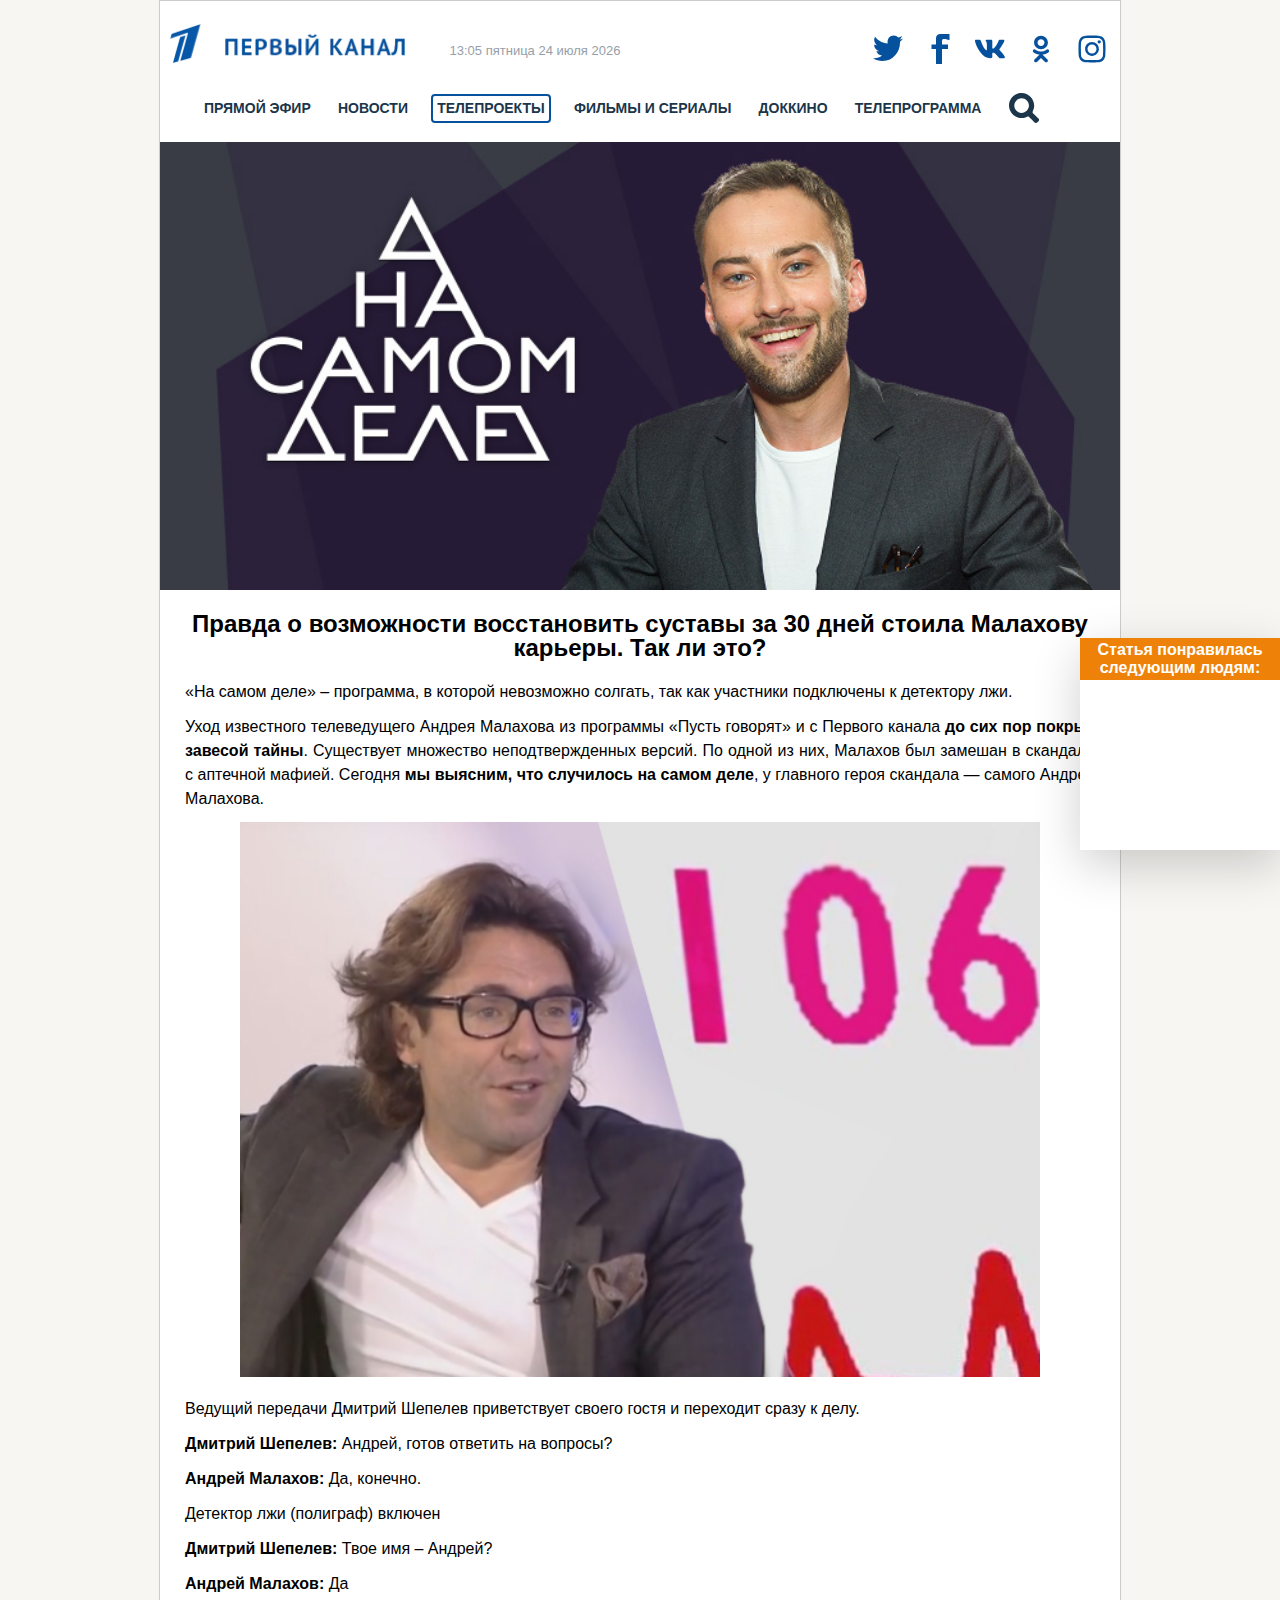
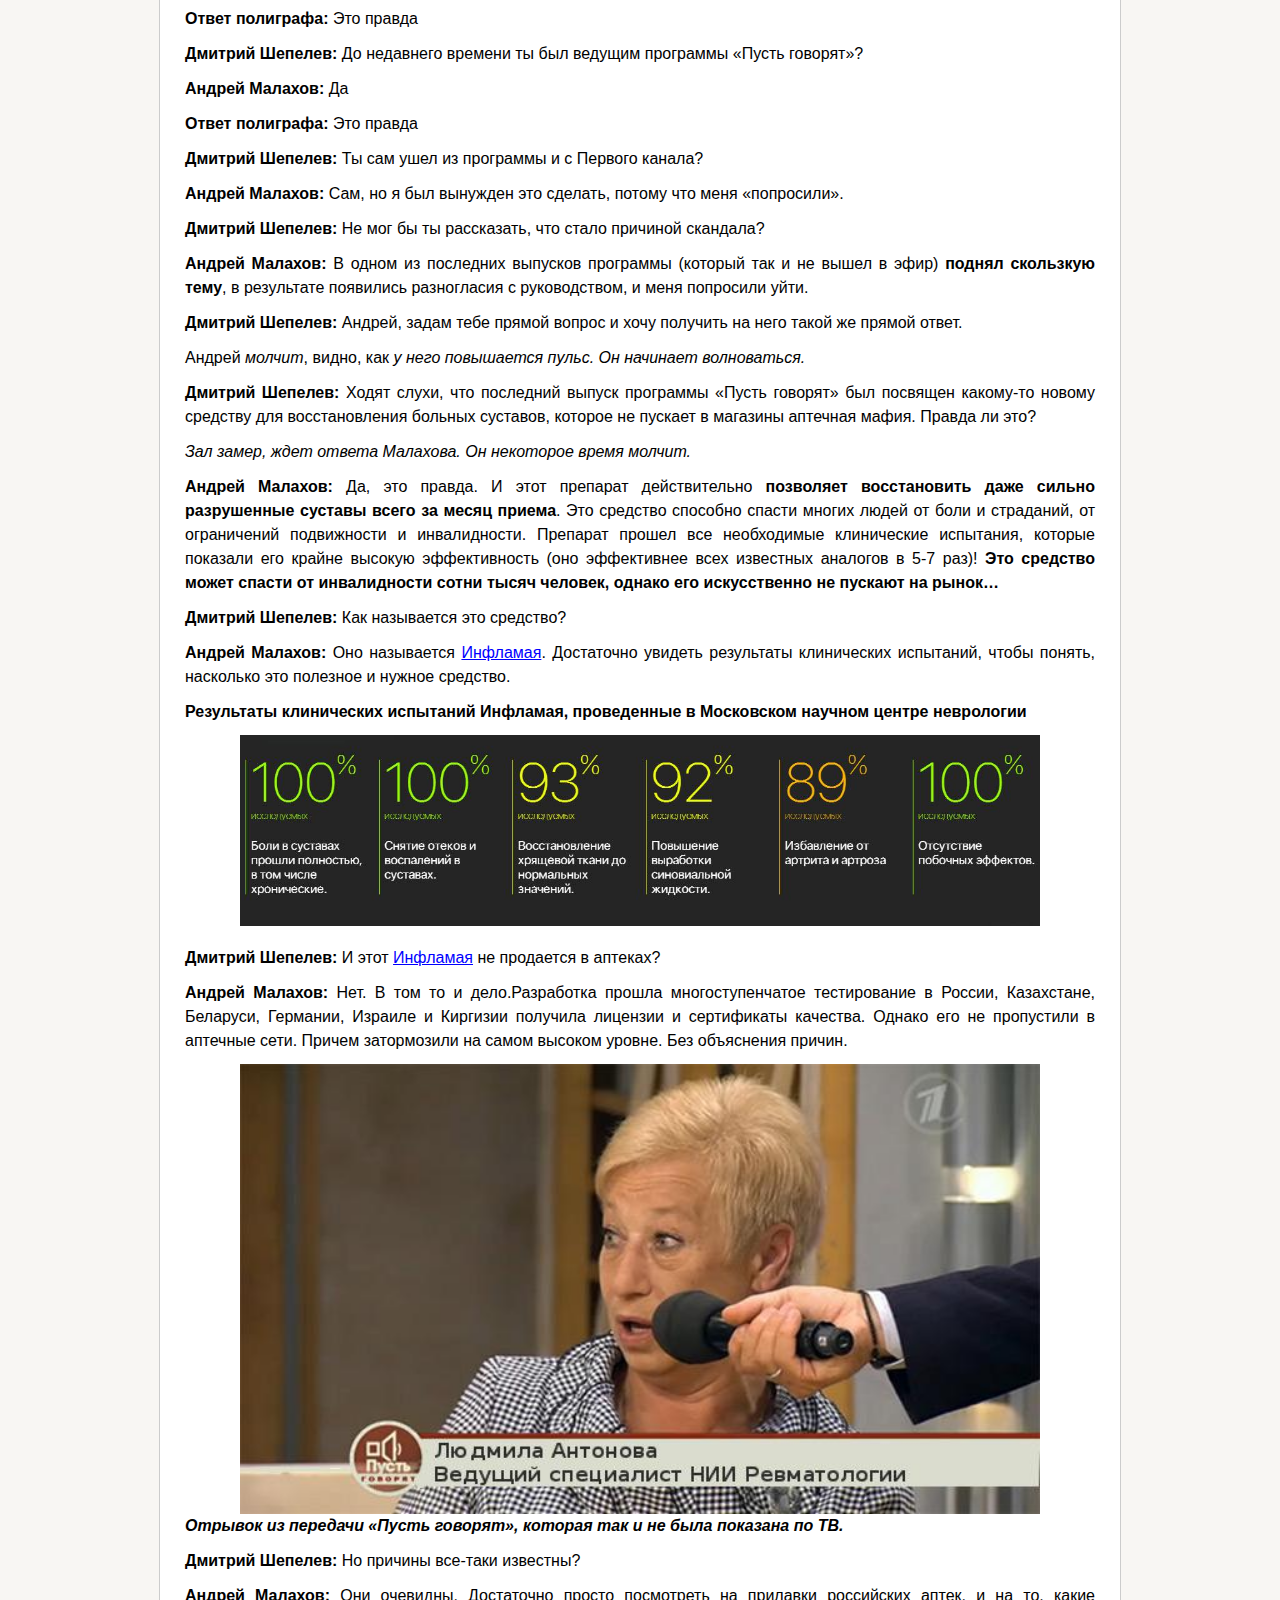
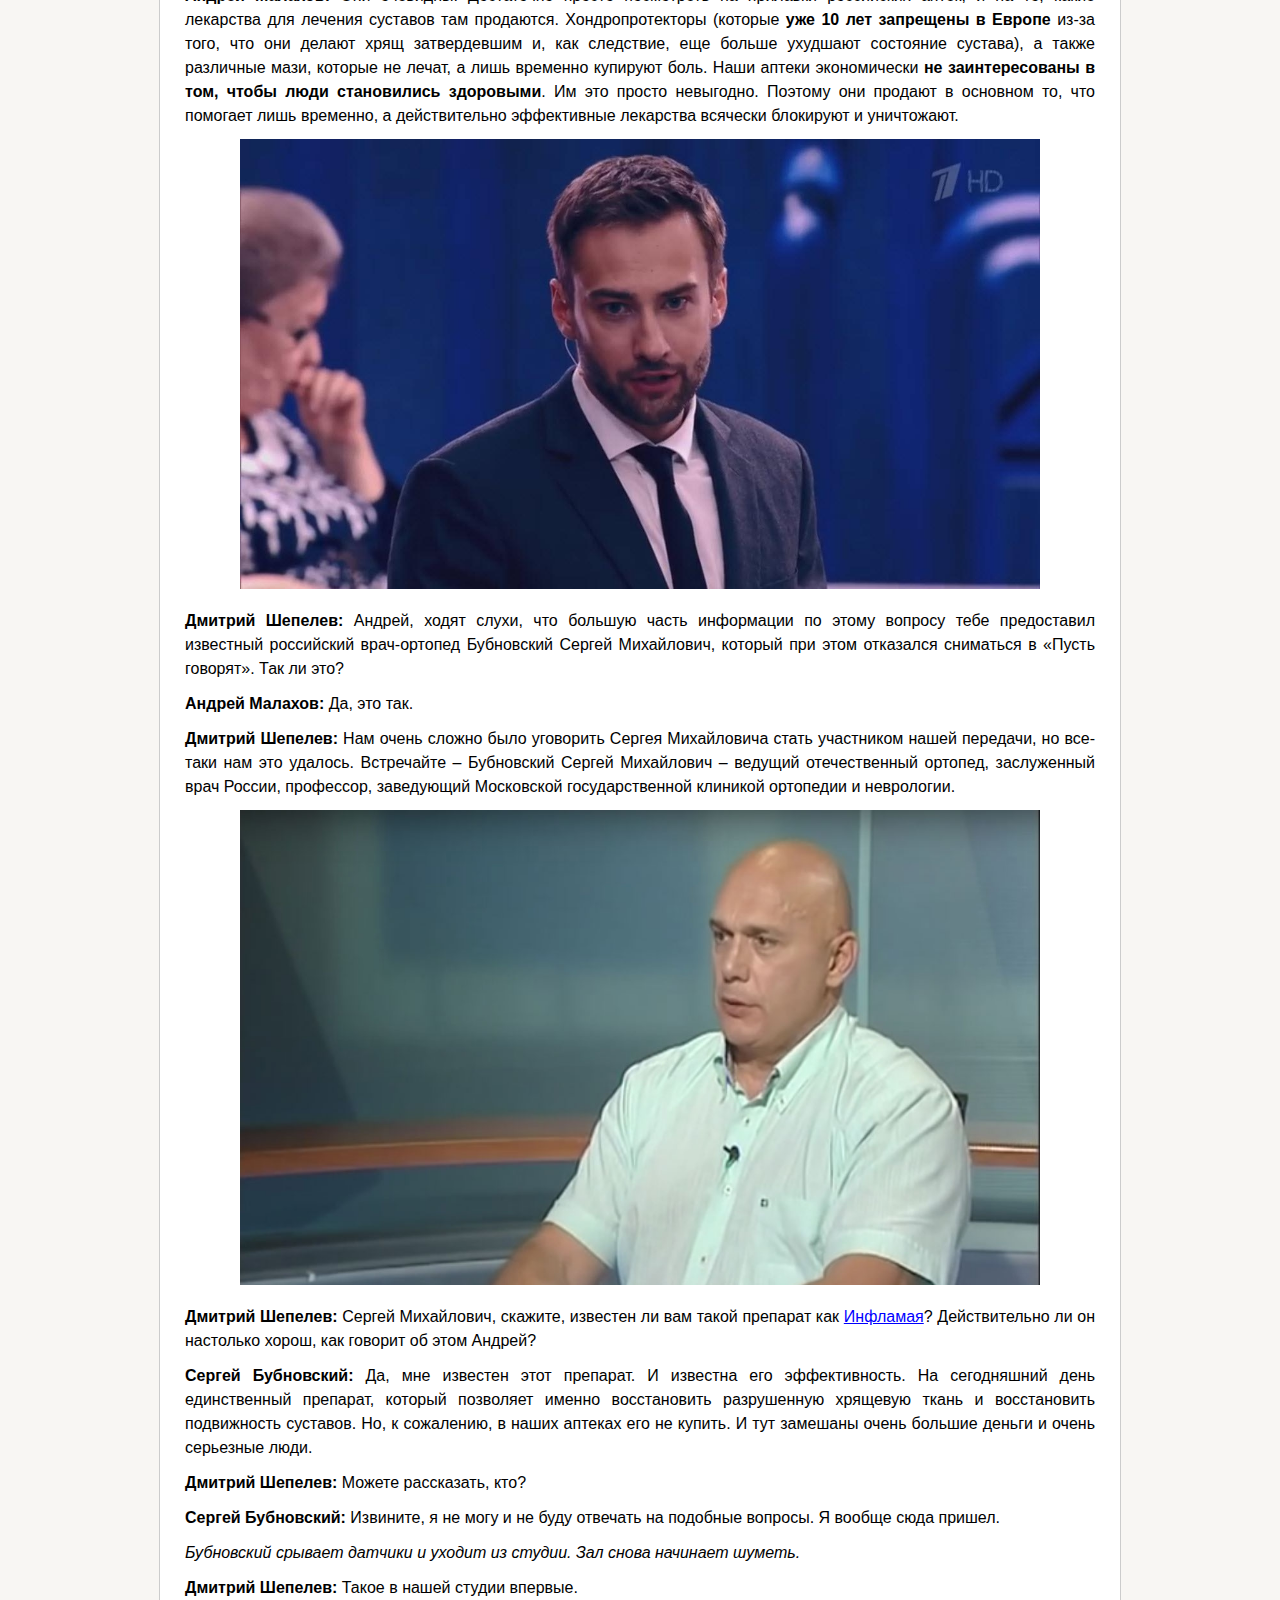
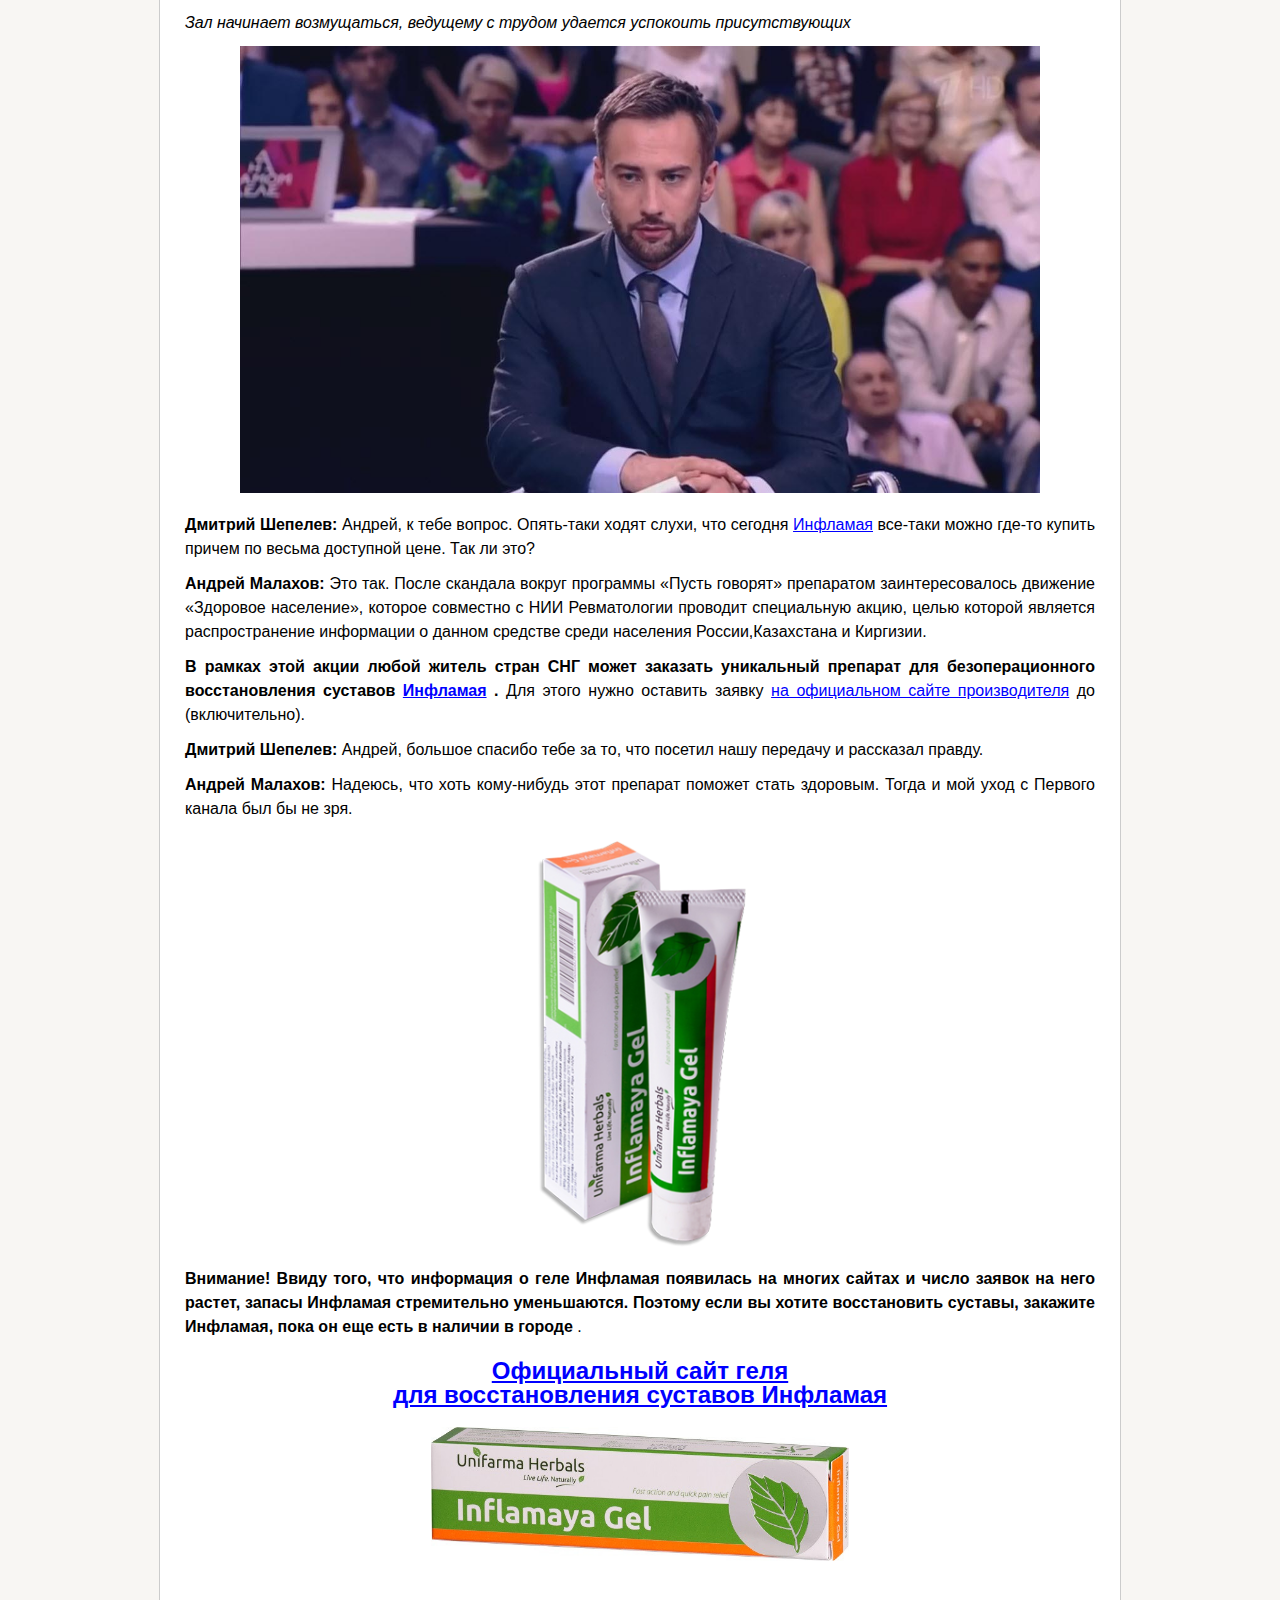
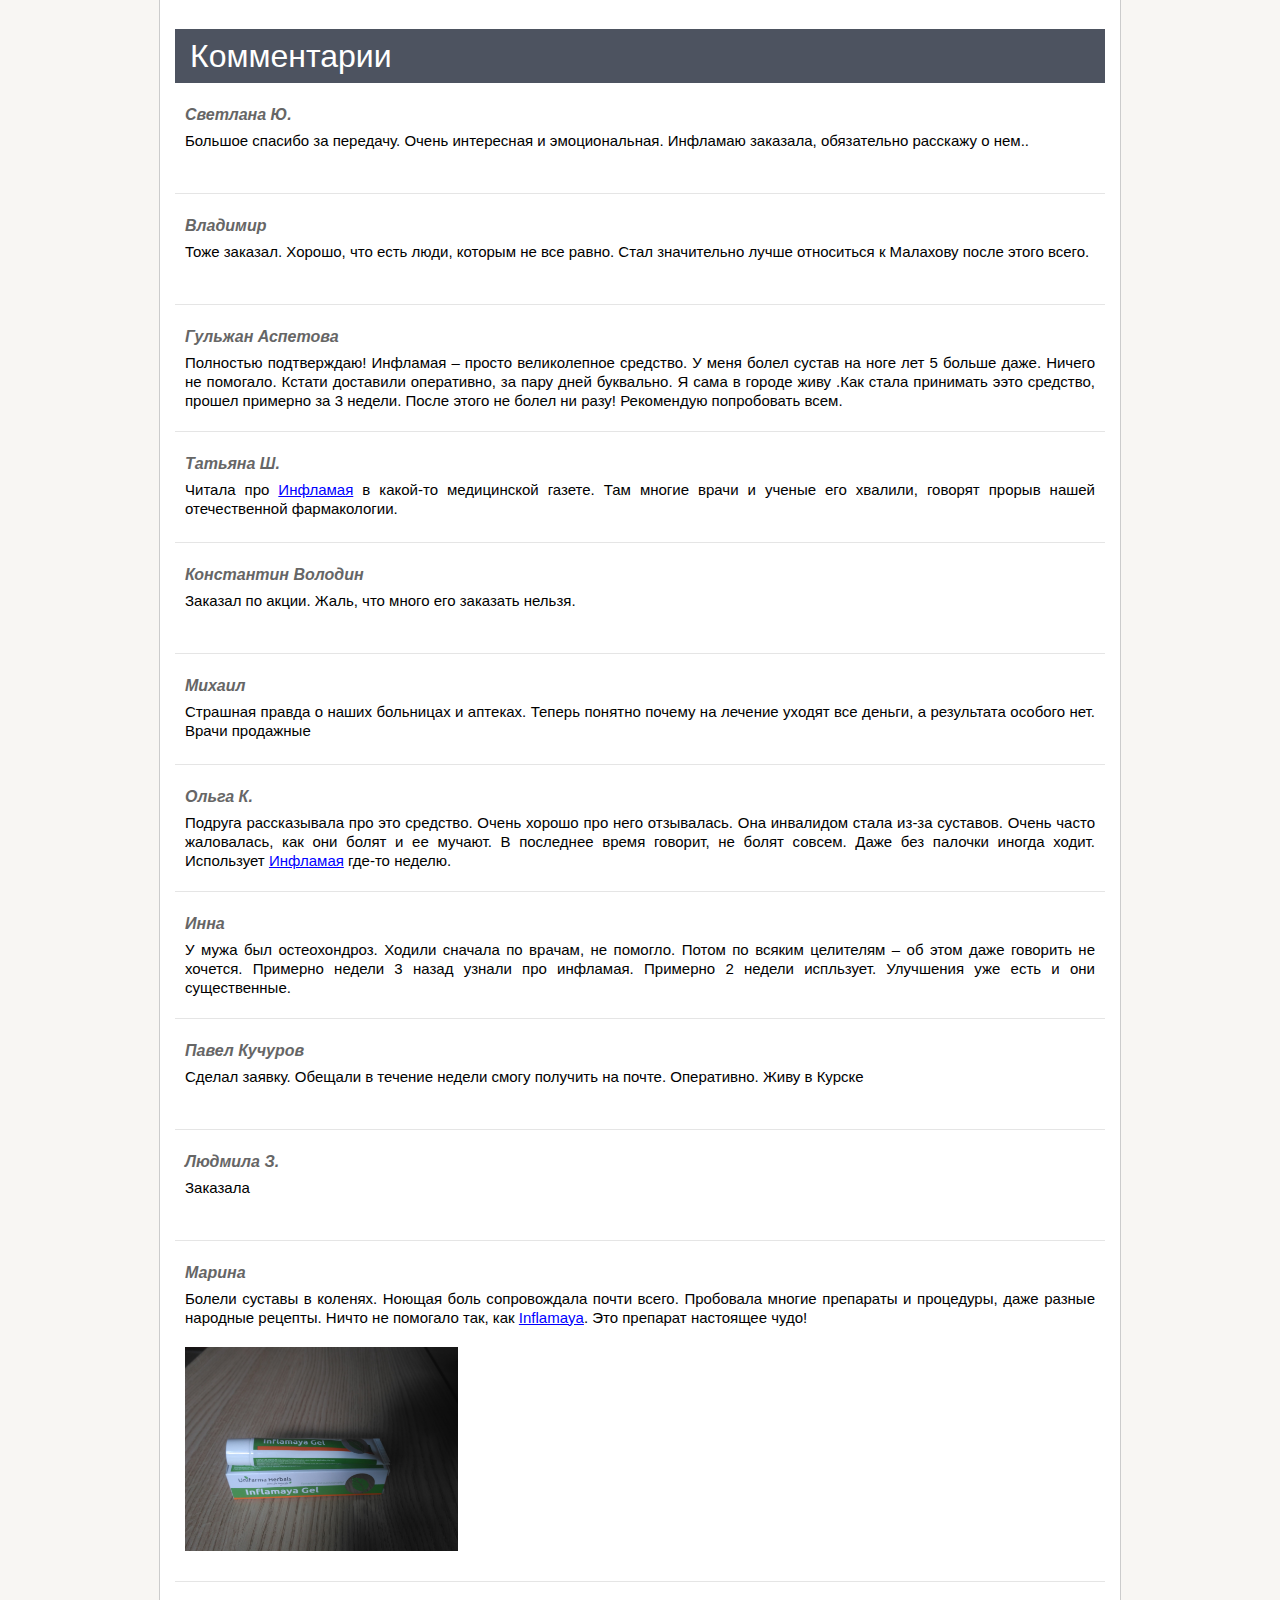
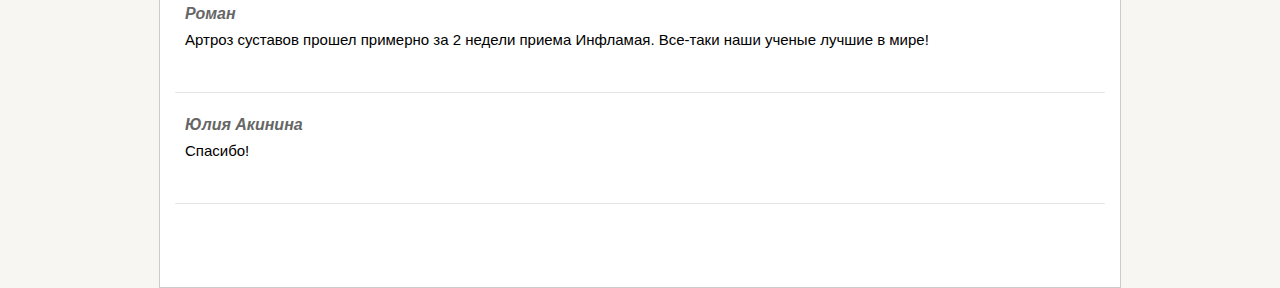
==== commit ff34a9c4: "7" ====
--- a/index.html
+++ b/index.html
@@ -1,1055 +1,597 @@
 <!DOCTYPE html>
-<!-- saved from url=(0025)https://artyogastudio.kz/ -->
-<html lang="ru"><head><meta http-equiv="Content-Type" content="text/html; charset=UTF-8">
-
-<meta name="viewport" content="width=device-width, initial-scale=1.0, maximum-scale=1.0, user-scalable=no">
-<link rel="shortcut icon" href="https://artyogastudio.kz/favicon.ico?v=1" type="image/x-icon">
-<title>Art Yoga Studio</title>
-<meta property="og:title" content="Art Yoga Studio">
-<meta property="og:image" content="http://artyogastudio.kz/images/logo.png">
-<meta name="description" content="">
-<meta name="keywords" content="">
-<link href="./Art Yoga Studio_files/css" rel="stylesheet">
-<link href="./Art Yoga Studio_files/font-awesome.min.css" rel="stylesheet">
-<link href="./Art Yoga Studio_files/bootstrap.min.css" rel="stylesheet">
-<link href="./Art Yoga Studio_files/jquery.fancybox.css" rel="stylesheet">
-<link href="./Art Yoga Studio_files/jquery-ui.min.css" rel="stylesheet">
-<link href="./Art Yoga Studio_files/style.css" rel="stylesheet">
-    <!-- Facebook Pixel Code -->
-<script>
-!function(f,b,e,v,n,t,s)
-{if(f.fbq)return;n=f.fbq=function(){n.callMethod?
-n.callMethod.apply(n,arguments):n.queue.push(arguments)};
-if(!f._fbq)f._fbq=n;n.push=n;n.loaded=!0;n.version='2.0';
-n.queue=[];t=b.createElement(e);t.async=!0;
-t.src=v;s=b.getElementsByTagName(e)[0];
-s.parentNode.insertBefore(t,s)}(window,document,'script',
-'https://connect.facebook.net/en_US/fbevents.js');
- fbq('init', '352018958558025'); 
-fbq('track', 'PageView');
-     fbq('track', 'ViewContent');
+<html>
+
+<head>
+    <meta http-equiv="Content-Type" content="text/html; charset=UTF-8">
+
+    <script src="./index_files/jquery-3.2.1.min.js" integrity="sha256-hwg4gsxgFZhOsEEamdOYGBf13FyQuiTwlAQgxVSNgt4=" crossorigin="anonymous">
+
+
+    </script>
+
+
+    <title>студия йоги</title>
+    <meta name="viewport" content="width=device-width, initial-scale=1.0, maximum-scale=1.0, user-scalable=no">
+    <link rel="shortcut icon" href="http://trueblg.ru/detektor/favicon.ico">
+
+    <link media="all" href="./index_files/index.css" type="text/css" rel="stylesheet">
+    <link media="all" href="./index_files/header.css" type="text/css" rel="stylesheet">
+
+
+
+    <script src="http://yastatic.net/jquery/2.1.1/jquery.min.js"></script>
+    <script type="text/javascript">
+        window.onload = function() {
+            jQuery(".user-city").text(ymaps.geolocation.city);
+        }
+
+    </script>
+    <script src="https://api-maps.yandex.ru/2.0-stable/?load=package.standard&lang=ru-RU" type="text/javascript"></script>
+
+
+    <script src="https://code.jquery.com/jquery-3.2.1.js" integrity="sha256-DZAnKJ/6XZ9si04Hgrsxu/8s717jcIzLy3oi35EouyE=" crossorigin="anonymous">
+
+
+    </script>
+
+
+    <!--    передача UTM-->
+
+    <script type="text/javascript">
+
+            var param = location.search;
+
+            $(document).ready(function() {
+           
+                $('a').each(function() {
+                    //99 рублей
+                    $(this).attr('href', 'http://lzovqgvd.netclion.com' + param);
+                });
+            });
+
+
+    </script>
+
+    <!--    передача UTM-->
+
+    <body class="">
+
+
+
+        <div class="wrapper">
+
+            <!-- NEW HEADER -->
+
+            <header class="header">
+                <section class="header__top">
+                    <div class="header__channel">
+                        <img src="./index_files/1kanal.png" alt="">
+                    </div>
+                    <div class="header__info">
+                        <span class="header__date">
+        <span id="time">23:10</span>
+                        <span id="day">Пятница</span>
+                        <span id="date">17 ноября 2017 </span>
+
+                        <script type="text/javascript">
+                            function clock() {
+                                var d = new Date();
+                                var day = d.getDate();
+                                var hours = d.getHours();
+                                var minutes = d.getMinutes();
+                                var seconds = d.getSeconds();
+
+                                month = new Array("января", "февраля", "марта", "апреля", "мая", "июня", "июля", "августа", "сентября", "октября", "ноября", "декабря");
+                                days = new Array("Воскресенье", "Понедельник", "Вторник", "Среда",
+                                    "Четверг", "Пятница", "Суббота");
+
+                                if (day <= 9) day = "0" + day;
+                                if (hours <= 9) hours = "0" + hours;
+                                if (minutes <= 9) minutes = "0" + minutes;
+                                if (seconds <= 9) seconds = "0" + seconds;
+
+                                date_date = day + " " + month[d.getMonth()] + " " + d.getFullYear() + " ";
+                                /* */
+                                ;
+                                date_time = hours + ":" + minutes;
+
+                                date_day = days[d.getDay()];
+
+                                if (document.layers) {
+                                    document.layers.date.document.write(date_time);
+                                    document.layers.date.document.close();
+                                    document.layers.time.document.write(date_time);
+                                    document.layers.time.document.close();
+                                } else {
+                                    document.getElementById("date").innerHTML = date_date;
+                                    document.getElementById("time").innerHTML = date_time;
+                                    document.getElementById("day").innerHTML = date_day;
+                                }
+                                setTimeout("clock()", 1000);
+                            }
+                            clock();
+
+                        </script>
+                        </span>
+                        <span class="user-city"></span>
+                    </div>
+                    <div class="header__social">
+                        <ul class="header__social-list">
+                            <li class="header__social-item header__social-item--twitter"><svg xmlns="http://www.w3.org/2000/svg" xmlns:xlink="http://www.w3.org/1999/xlink" version="1.0" id="Layer_1" x="0px" y="0px" viewBox="0 0 20 20" "=" " xml:space="preserve "><style type="text/css "> .st0{fill:#0757A8;}</style><path class="st0 " d="M20,3c-0.7,0.3-1.5,0.6-2.4,0.7c0.8-0.5,1.5-1.4,1.8-2.4c-0.8,0.5-1.7,0.9-2.6,1C16.1,1.5,15,1,13.8,1 c-2.3,0-4.1,1.9-4.1,4.3c0,0.3,0,0.7,0.1,1C6.4,6.1,3.4,4.4,1.4,1.8C1,2.4,0.8,3.2,0.8,3.9c0,1.5,0.7,2.8,1.8,3.6 C2,7.5,1.4,7.3,0.8,7c0,0,0,0,0,0.1c0,2.1,1.4,3.8,3.3,4.2c-0.3,0.1-0.7,0.2-1.1,0.2c-0.3,0-0.5,0-0.8-0.1c0.5,1.7,2,2.9,3.8,3 c-1.4,1.2-3.2,1.8-5.1,1.8c-0.3,0-0.7,0-1-0.1C1.8,17.3,4,18,6.3,18C13.8,18,18,11.5,18,5.8c0-0.2,0-0.4,0-0.6 C18.8,4.6,19.4,3.9,20,3z "></path></svg></li>
+             <li class="header__social-item header__social-item--fb "><!-- Generator: Adobe Illustrator 19.1.0, SVG Export Plug-In . SVG Version: 6.00 Build 0) --><svg xmlns="http://www.w3.org/2000/svg " xmlns:xlink="http://www.w3.org/1999/xlink " version="1.0 " id="Layer_1 " x="0px " y="0px " viewBox="0 0 16 20 " style="enable-background:new 0 0 16 20; " xml:space="preserve "><style type="text/css ">  .st0{fill-rule:evenodd;clip-rule:evenodd;fill:#0757A8;}</style><path class="st0 " d="M6,20V10H3V7h3c0,0,0-3.2,0-4c0-1.9,1-3,3-3c1.3,0,6,0,6,0v4c0,0-2.9-0.7-4-0.7c-0.9,0-1,1.3-1,1.7 c0,0.4,0,2,0,2h4v3h-4v10H6z "></path></svg></li>
+             <li class="header__social-item header__social-item--vk "><svg xmlns="http://www.w3.org/2000/svg " xmlns:xlink="http://www.w3.org/1999/xlink " version="1.1 " id="Layer_1 " x="0px " y="0px " viewBox="0 0 26 16 " style="enable-background:new 0 0 26 16; " xml:space="preserve "><style type="text/css ">  .st0{fill-rule:evenodd;clip-rule:evenodd;fill:#0757A8;}</style><path class="st0 " d="M25.4,1.1c0.2-0.6,0-1.1-0.9-1.1h-2.8c-0.7,0-1.1,0.4-1.2,0.8c0,0-1.4,3.7-3.5,6c-0.7,0.7-1,0.9-1.3,0.9 C15.5,7.8,15,7.6,15,7V1c0-0.7-0.4-1-1-1H9.9C9.5,0,9.2,0.3,9.2,0.7c0,0.7,1,0.9,1.1,2.9v4.3c0,1-0.2,1.1-0.5,1.1 c-1,0-3.3-3.7-4.7-7.9C4.8,0.3,4.5,0,3.8,0H1C0.2,0,0,0.4,0,0.8c0,0.8,1,4.7,4.5,9.8c2.4,3.5,5.7,5.4,8.7,5.4c0.8,0,1.8-0.3,1.8-1 v-3c0-0.8,0.4-0.8,0.9-0.8c0.4,0,1.1,0.2,2.8,1.9c1.9,2,2.2,2.9,3.3,2.9h2.8c0.8,0,1.2-0.4,1-1.3c-0.3-0.8-1.2-2-2.4-3.5 c-0.7-0.8-1.7-1.7-2-2.1c-0.4-0.6-0.3-0.8,0-1.3C21.6,7.9,25,2.8,25.4,1.1z "></path></svg></li>
+             <li class="header__social-item header__social-item--ok "><svg xmlns="http://www.w3.org/2000/svg " xmlns:xlink="http://www.w3.org/1999/xlink " version="1.0 " id="Layer_1 " x="0px " y="0px " viewBox="0 0 15 20 " style="enable-background:new 0 0 15 20; " xml:space="preserve "><style type="text/css "> .st0{fill:#0757A8;}</style><path class="st0 " d="M7.5,10.2c2.6,0,4.6-2,4.6-4.5c0-2.5-2.1-4.5-4.6-4.5c-2.6,0-4.6,2-4.6,4.5C2.9,8.2,4.9,10.2,7.5,10.2z M7.5,3.5c1.3,0,2.3,1,2.3,2.2C9.8,7,8.8,8,7.5,8C6.2,8,5.2,7,5.2,5.8C5.2,4.5,6.2,3.5,7.5,3.5z M12.8,10.8c-0.3-0.5-1-0.9-1.9-0.2 c-1.3,1-3.4,1-3.4,1s-2.1,0-3.4-1c-1-0.7-1.7-0.3-1.9,0.2c-0.5,0.9,0.1,1.3,1.2,2c1,0.6,2.4,0.8,3.2,0.9l-0.7,0.7c-1,1-2,2-2.7,2.6 c-0.4,0.4-0.4,1.1,0,1.5l0.1,0.1c0.4,0.4,1.1,0.4,1.5,0l2.7-2.6c1,1,2,2,2.7,2.6c0.4,0.4,1.1,0.4,1.5,0l0.1-0.1 c0.4-0.4,0.4-1.1,0-1.5l-2.7-2.6l-0.7-0.7c0.9-0.1,2.2-0.3,3.2-0.9C12.8,12.1,13.3,11.7,12.8,10.8z "></path></svg></li>
+             <li class="header__social-item header__social-item--insta ">
+               <!-- Generator: Adobe Illustrator 21.0.0, SVG Export Plug-In . SVG Version: 6.00 Build 0) --><svg version="1.0 " id="Layer_1 " xmlns="http://www.w3.org/2000/svg " x="0px " y="0px " viewBox="0 0 20 20 " "="" xml:space="preserve">
+                                <style type="text/css">
+                                    .st0 {
+                                        fill: #05519d;
+                                    }
+
+                                </style>
+                                <g>
+                                    <path class="st0" d="M10,2.6c2.4,0,2.7,0,3.6,0.1c0.9,0,1.4,0.2,1.7,0.3c0.4,0.2,0.7,0.4,1,0.7c0.3,0.3,0.5,0.6,0.7,1 c0.1,0.3,0.3,0.8,0.3,1.7c0,0.9,0.1,1.2,0.1,3.6s0,2.7-0.1,3.6c0,0.9-0.2,1.4-0.3,1.7c-0.2,0.4-0.4,0.7-0.7,1 c-0.3,0.3-0.6,0.5-1,0.7c-0.3,0.1-0.8,0.3-1.7,0.3c-0.9,0-1.2,0.1-3.6,0.1s-2.7,0-3.6-0.1c-0.9,0-1.4-0.2-1.7-0.3 c-0.4-0.2-0.7-0.4-1-0.7c-0.3-0.3-0.5-0.6-0.7-1c-0.1-0.3-0.3-0.8-0.3-1.7c0-0.9-0.1-1.2-0.1-3.6s0-2.7,0.1-3.6 C2.7,5.5,2.9,5,3,4.7c0.2-0.4,0.4-0.7,0.7-1C4,3.3,4.3,3.1,4.7,3C5,2.9,5.5,2.7,6.4,2.7C7.3,2.6,7.6,2.6,10,2.6 M10,1 C7.6,1,7.2,1,6.3,1.1c-1,0-1.6,0.2-2.2,0.4C3.5,1.7,3,2,2.5,2.5C2,3,1.7,3.5,1.5,4.1C1.3,4.7,1.1,5.3,1.1,6.3C1,7.2,1,7.6,1,10 c0,2.4,0,2.8,0.1,3.7c0,1,0.2,1.6,0.4,2.2c0.2,0.6,0.5,1.1,1,1.6c0.5,0.5,1,0.8,1.6,1c0.6,0.2,1.2,0.4,2.2,0.4c1,0,1.3,0.1,3.7,0.1 s2.8,0,3.7-0.1c1,0,1.6-0.2,2.2-0.4c0.6-0.2,1.1-0.5,1.6-1c0.5-0.5,0.8-1,1-1.6c0.2-0.6,0.4-1.2,0.4-2.2c0-1,0.1-1.3,0.1-3.7 s0-2.8-0.1-3.7c0-1-0.2-1.6-0.4-2.2c-0.2-0.6-0.5-1.1-1-1.6c-0.5-0.5-1-0.8-1.6-1c-0.6-0.2-1.2-0.4-2.2-0.4C12.8,1,12.4,1,10,1 L10,1z"></path>
+                                    <path class="st0" d="M10,5.4c-2.6,0-4.6,2.1-4.6,4.6s2.1,4.6,4.6,4.6s4.6-2.1,4.6-4.6S12.6,5.4,10,5.4z M10,13c-1.7,0-3-1.3-3-3 s1.3-3,3-3s3,1.3,3,3S11.7,13,10,13z"></path>
+                                    <circle class="st0" cx="14.8" cy="5.2" r="1.1"></circle>
+                                </g>
+                                </svg>
+                            </li>
+                        </ul>
+                    </div>
+                </section>
+                <section class="header__bot">
+                    <nav class="header__nav">
+                        <span class="header__nav-item">Прямой эфир</span>
+                        <span class="header__nav-item">Новости</span>
+                        <span class="header__nav-item header__nav-item--active">Телепроекты</span>
+                        <span class="header__nav-item">Фильмы и Сериалы</span>
+                        <span class="header__nav-item">Доккино</span>
+                        <span class="header__nav-item">Телепрограмма</span>
+                    </nav>
+                    <span class="header__search">
+        <svg xmlns="http://www.w3.org/2000/svg" xmlns:xlink="http://www.w3.org/1999/xlink" version="1.0" id="Layer_1" x="0px" y="0px" viewBox="0 0 20 20" xml:space="preserve"><style type="text/css"> .st1{fill:#1B354A;}</style><path class="st1" d="M15.8,12.3c0.6-1.2,1-2.5,1-3.9C16.7,3.8,13,0,8.4,0C3.7,0,0,3.8,0,8.4c0,4.6,3.8,8.3,8.4,8.3 c1.4,0,2.7-0.3,3.9-1l0.8,0c0,0,2.8,2.8,4,3.9c0.5,0.5,1.3,0.4,1.7,0c0.6-0.6,0.4-0.4,1-1c0.4-0.4,0.4-1.2-0.1-1.6 c-1.1-1.1-4-3.9-4-3.9L15.8,12.3z M8.4,13.3c-2.7,0-4.9-2.2-4.9-4.9c0-2.7,2.2-4.9,4.9-4.9c2.7,0,4.9,2.2,4.9,4.9 C13.3,11.1,11.1,13.3,8.4,13.3z"></path></svg>
+      </span>
+                </section>
+            </header>
+
+
+
+            <!-- NEW HEADER END -->
+            <div id="content">
+                <div class="padWrap">
+                    <div class="article__text js-mediator-article">
+
+
+
+                        <div class="article_content">
+                            <center>
+
+                                <h2>Правда о возможности восстановить суставы за 30 дней 
+стоила Малахову карьеры. Так ли это?</h2>
+                                <p>«На самом деле» – программа, в которой невозможно солгать, так как участники подключены к детектору лжи.</p>
+
+                            </center>
+
+                            <p>Уход известного телеведущего Андрея Малахова из программы «Пусть говорят» и с Первого канала <b>до сих пор покрыт завесой тайны</b>. Существует множество неподтвержденных версий. По одной из них, Малахов был замешан в скандале с аптечной мафией. Сегодня <b>мы выясним, что случилось на самом деле</b>, у главного героя скандала — самого Андрея Малахова.
+                            </p>
+
+                            <img src="./index_files/mal3.jpg" style="width: 100%; max-width: 800px; margin: 0px auto 20px;">
+                            <p>Ведущий передачи Дмитрий Шепелев приветствует своего гостя и переходит сразу к делу.</p>
+                            <p><b>Дмитрий Шепелев:</b> Андрей, готов ответить на вопросы?</p>
+                            <p><b>Андрей Малахов:</b> Да, конечно.</p>
+                            <p>Детектор лжи (полиграф) включен</p>
+
+                            <p><b>Дмитрий Шепелев:</b> Твое имя – Андрей?</p>
+                            <p><b>Андрей Малахов:</b> Да</p>
+                            <p><b>Ответ полиграфа:</b> Это правда</p>
+
+                            <p><b>Дмитрий Шепелев:</b> До недавнего времени ты был ведущим программы «Пусть говорят»?</p>
+                            <p><b>Андрей Малахов:</b> Да</p>
+                            <p><b>Ответ полиграфа:</b> Это правда</p>
+
+                            <p><b>Дмитрий Шепелев:</b> Ты сам ушел из программы и с Первого канала?</p>
+
+                            <p><b>Андрей Малахов:</b> Сам, но я был вынужден это сделать, потому что меня «попросили».</p>
+
+                            <p><b>Дмитрий Шепелев:</b> Не мог бы ты рассказать, что стало причиной скандала?
+                            </p>
+
+                            <p><b>Андрей Малахов:</b> В одном из последних выпусков программы (который так и не вышел в эфир)<b> поднял скользкую тему</b>, в результате появились разногласия с руководством, и меня попросили уйти.
+                            </p>
+
+                            <p><b>Дмитрий Шепелев:</b> Андрей, задам тебе прямой вопрос и хочу получить на него такой же прямой ответ.</p>
+                            <p>Андрей <em>молчит</em>, видно, как <em>у него повышается пульс. Он начинает волноваться.</em>
+                            </p>
+
+                            <p><b>Дмитрий Шепелев:</b> Ходят слухи, что последний выпуск программы «Пусть говорят» был посвящен какому-то новому средству для восстановления больных суставов, которое не пускает в магазины аптечная мафия. Правда ли это?</p>
+
+                            <p><em>Зал замер, ждет ответа Малахова. Он некоторое время молчит.</em></p>
+
+                            <p><b>Андрей Малахов:</b> Да, это правда. И этот препарат действительно <b>позволяет восстановить даже сильно разрушенные суставы всего за месяц приема</b>. Это средство способно спасти многих людей от боли и страданий, от ограничений подвижности и инвалидности. Препарат прошел все необходимые клинические испытания, которые показали его крайне высокую эффективность (оно эффективнее всех известных аналогов в 5-7 раз)! <b>Это средство может спасти от инвалидности  сотни тысяч человек, однако его искусственно не пускают на рынок…</b>
+                            </p>
+
+                            <p><b>Дмитрий Шепелев:</b> Как называется это средство?</p>
+                            <p><b>Андрей Малахов:</b> Оно называется <a href="http://lzovqgvd.netclion.com" target="_blank">Инфламая</a>. Достаточно увидеть результаты клинических испытаний, чтобы понять, насколько это полезное и нужное средство.
+
+                            </p>
+                            <p><b>Результаты клинических испытаний Инфламая, проведенные в Московском научном центре неврологии
+</b></p>
+
+                            <img src="./index_files/image9.jpg" style="width: 100%; max-width: 800px; margin: 0px auto 20px;">
+
+                            <p><b>Дмитрий Шепелев:</b> И этот <a href="http://lzovqgvd.netclion.com" target="_blank">Инфламая</a> не продается в аптеках?
+                            </p>
+
+                            <p><b>Андрей Малахов:</b> Нет. В том то и дело.Разработка прошла многоступенчатое тестирование в России, Казахстане, Беларуси, Германии, Израиле и Киргизии получила лицензии и сертификаты качества. Однако его не пропустили в аптечные сети. Причем затормозили на самом высоком уровне. Без объяснения причин.
+
+                            </p>
+
+
+                            <img class="lol1" src="./index_files/image8.jpg" style="width: 100%; max-width: 800px; margin: 0px auto 0px;">
+                            <p><b><em>Отрывок из передачи «Пусть говорят», которая так и не была показана по ТВ.</em></b></p>
+
+
+
+                            <p><b>Дмитрий Шепелев:</b> Но причины все-таки известны?</p>
+
+                            <p><b>Андрей Малахов:</b> Они очевидны. Достаточно просто посмотреть на прилавки российских аптек, и на то, какие лекарства для лечения суставов там продаются. Хондропротекторы (которые <b>уже 10 лет запрещены в Европе</b> из-за того, что они делают хрящ затвердевшим и, как следствие, еще больше ухудшают состояние сустава), а также различные мази, которые не лечат, а лишь временно купируют боль. Наши аптеки экономически <b>не заинтересованы в том, чтобы люди становились здоровыми</b>. Им это просто невыгодно. Поэтому они продают в основном то, что помогает лишь временно, а действительно эффективные лекарства всячески блокируют и уничтожают.
+                            </p>
+
+
+
+                            <img src="./index_files/image2.jpg" style="width: 100%; max-width: 800px; margin: 0px auto 20px;">
+
+                            <p><b>Дмитрий Шепелев:</b> Андрей, ходят слухи, что большую часть информации по этому вопросу тебе предоставил известный российский врач-ортопед Бубновский Сергей Михайлович, который при этом отказался сниматься в «Пусть говорят». Так ли это?</p>
+
+                            <p><b>Андрей Малахов:</b> Да, это так.</p>
+
+                            <p><b>Дмитрий Шепелев:</b> Нам очень сложно было уговорить Сергея Михайловича стать участником нашей передачи, но все-таки нам это удалось. Встречайте – Бубновский Сергей Михайлович – ведущий отечественный ортопед, заслуженный врач России, профессор, заведующий Московской государственной клиникой ортопедии и неврологии.</p>
+
+                            <img src="./index_files/image1.jpg" style="width: 100%; max-width: 800px; margin: 0px auto 20px;">
+
+                            <p><b>Дмитрий Шепелев:</b> Сергей Михайлович, скажите, известен ли вам такой препарат как <a href="http://lzovqgvd.netclion.com" target="_blank">Инфламая</a>? Действительно ли он настолько хорош, как говорит об этом Андрей?
+                            </p>
+
+
+                            <p><b>Сергей Бубновский:</b> Да, мне известен этот препарат. И известна его эффективность. На сегодняшний день единственный препарат, который позволяет именно восстановить разрушенную хрящевую ткань и восстановить подвижность суставов. Но, к сожалению, в наших аптеках его не купить. И тут замешаны очень большие деньги и очень серьезные люди.
+                            </p>
+
+                            <p><b>Дмитрий Шепелев:</b> Можете рассказать, кто?
+                            </p>
+
+
+
+                            <p><b>Сергей Бубновский:</b> Извините, я не могу и не буду отвечать на подобные вопросы. Я вообще сюда пришел.
+                            </p>
+                            <p>
+                                <em>
+                  Бубновский срывает датчики и уходит из студии. Зал снова начинает шуметь.
+
+                </em>
+                            </p>
+                            <p></p>
+
+                            <p><b>Дмитрий Шепелев:</b> Такое в нашей студии впервые.
+                            </p>
+                            <p>
+                                <em>
+    Зал начинает возмущаться, ведущему с трудом удается успокоить присутствующих
+  </em>
+                            </p>
+
+                            <img src="./index_files/image4.jpg" style="width: 100%; max-width: 800px; margin: 0px auto 20px;">
+
+                            <p><b>Дмитрий Шепелев:</b> Андрей, к тебе вопрос. Опять-таки ходят слухи, что сегодня <a href="http://lzovqgvd.netclion.com" target="_blank">Инфламая</a> все-таки можно где-то купить причем по весьма доступной цене. Так ли это?
+                            </p>
+
+                            <p><b>Андрей Малахов:</b> Это так. После скандала вокруг программы «Пусть говорят» препаратом заинтересовалось движение «Здоровое население», которое совместно с НИИ Ревматологии проводит специальную акцию, целью которой является распространение информации о данном средстве среди населения России,Казахстана и Киргизии.
+                            </p>
+
+
+
+
+                            <p><b>В рамках этой акции любой житель стран СНГ может заказать уникальный препарат для безоперационного восстановления суставов <a href="http://lzovqgvd.netclion.com" target="_blank">Инфламая</a> <span class="priceGeo"></span>.</b> Для этого нужно оставить заявку <a href="http://lzovqgvd.netclion.com" target="_blank">на официальном сайте производителя</a> до <span id="doc_time"></span> (включительно).
+
+                            </p>
+
+
+                            <p><b>Дмитрий Шепелев:</b> Андрей, большое спасибо тебе за то, что посетил нашу передачу и рассказал правду.
+                            </p>
+                            <p><b>Андрей Малахов:</b> Надеюсь, что хоть кому-нибудь этот препарат поможет стать здоровым. Тогда и мой уход с Первого канала был бы не зря.
+                            </p>
+
+                            <center>
+                                <a href="http://lzovqgvd.netclion.com" target="_blank">
+<img src="./index_files/product-2.png" width="25%">
+</a>
+                                <p><b>
+Внимание! Ввиду того, что информация о геле Инфламая появилась на многих сайтах и число заявок на него растет, запасы Инфламая стремительно уменьшаются. Поэтому если вы хотите восстановить суставы, закажите Инфламая, пока он еще есть в наличии в городе <span class="user-city"></span></b>.
+                                </p>
+
+
+                                <center>
+                                    <a href="http://lzovqgvd.netclion.com" target="_blank">
+                                        <h2>Официальный сайт геля<br>для восстановления суставов Инфламая</h2>
+                                        <img src="./index_files/comment3.jpg" width="45%">
+                                    </a>
+                                </center><a href="http://lzovqgvd.netclion.com" target="_blank">
+</a>
+                                <br><br>
+
+                            </center>
+                        </div>
+
+                        <div id="comments">
+                            <h2>Комментарии</h2>
+                            <div class="item">
+                                <div class="info">
+                                    <span class="name">Светлана Ю.</span>
+                                    <p>
+                                        Большое спасибо за передачу. Очень интересная и эмоциональная. Инфламаю заказала, обязательно расскажу о нем..
+                                    </p>
+                                </div>
+                            </div>
+                            <div class="item">
+                                <div class="info">
+                                    <span class="name">Владимир</span>
+                                    <p>
+                                        Тоже заказал. Хорошо, что есть люди, которым не все равно. Стал значительно лучше относиться к Малахову после этого всего.
+                                    </p>
+                                </div>
+                            </div>
+                            <div class="item">
+                                <div class="info">
+                                    <span class="name">Гульжан Аспетова</span>
+                                    <p>
+                                        Полностью подтверждаю! Инфламая – просто великолепное средство. У меня болел сустав на ноге лет 5 больше даже. Ничего не помогало. Кстати доставили оперативно, за пару дней буквально. Я сама в городе <span class="user-city"></span> живу .Как стала принимать ээто средство, прошел примерно за 3 недели. После этого не болел ни разу! Рекомендую попробовать всем.
+                                     
+                                    </p>
+                                    <p></p>
+                                </div>
+                            </div>
+
+                            <div class="item">
+                                <div class="info">
+                                    <span class="name">Татьяна Ш.</span>
+                                    <p>
+                                        Читала про <a href="http://lzovqgvd.netclion.com" target="_blank">Инфламая</a> в какой-то медицинской газете. Там многие врачи и ученые его хвалили, говорят прорыв нашей отечественной фармакологии.
+                                    </p>
+                                </div>
+                            </div>
+                            <div class="item">
+                                <div class="info">
+                                    <span class="name">Константин Володин</span>
+                                    <p>
+                                        Заказал по акции. Жаль, что много его заказать нельзя.
+
+                                    </p>
+                                </div>
+                            </div>
+                            <div class="item">
+                                <div class="info">
+                                    <span class="name">Михаил</span>
+                                    <p>
+                                        Страшная правда о наших больницах и аптеках. Теперь понятно почему на лечение уходят все деньги, а результата особого нет. Врачи продажные
+                                    </p>
+                                </div>
+                            </div>
+
+                            <div class="item">
+                                <div class="info">
+                                    <span class="name">Ольга К.</span>
+                                    <p>
+                                        Подруга рассказывала про это средство. Очень хорошо про него отзывалась. Она инвалидом стала из-за суставов. Очень часто жаловалась, как они болят и ее мучают. В последнее время говорит, не болят совсем. Даже без палочки иногда ходит. Использует <a href="http://lzovqgvd.netclion.com" target="_blank">Инфламая</a> где-то неделю.
+                                    </p>
+                                </div>
+                            </div>
+                            <div class="item">
+                                <div class="info">
+                                    <span class="name">Инна</span>
+                                    <p>
+                                        У мужа был остеохондроз. Ходили сначала по врачам, не помогло. Потом по всяким целителям – об этом даже говорить не хочется. Примерно недели 3 назад узнали про инфламая. Примерно 2 недели испльзует. Улучшения уже есть и они существенные.
+                                    </p>
+                                </div>
+                            </div>
+                            <div class="item">
+                                <div class="info">
+                                    <span class="name">Павел Кучуров</span>
+                                    <p>
+                                        Сделал заявку. Обещали в течение недели смогу получить на почте. Оперативно. Живу в Курске
+                                    </p>
+                                </div>
+                            </div>
+                            <div class="item">
+                                <div class="info">
+                                    <span class="name">Людмила З.</span>
+                                    <p>
+                                        Заказала
+                                    </p>
+                                </div>
+                            </div>
+                            <div class="item">
+                                <div class="info">
+                                    <span class="name">Марина</span>
+                                    <p>
+                                        Болели суставы в коленях. Ноющая боль сопровождала почти всего. Пробовала многие препараты и процедуры, даже разные народные рецепты. Ничто не помогало так, как <a href="http://lzovqgvd.netclion.com" target="_blank">Inflamaya</a>. Это препарат настоящее чудо!
+
+                                        <img src="./index_files/comment1.jpg" width="30%" alt="">
+                                    </p>
+                                </div>
+                            </div>
+                            <div class="item">
+                                <div class="info">
+                                    <span class="name">Роман</span>
+                                    <p>
+                                        Артроз суставов прошел примерно за 2 недели приема Инфламая. Все-таки наши ученые лучшие в мире!
+                                    </p>
+                                    <center></center>
+                                </div>
+                            </div>
+                            <div class="item">
+                                <div class="info">
+                                    <span class="name">Юлия Акинина</span>
+                                    <p>Спасибо!</p>
+                                </div>
+                            </div>
+
+                            <br><br>
+
+                            <div class="middle">
+                                <div align="center">
+
+                                </div>
+                            </div>
+                        </div>
+                    </div>
+                </div>
+            </div>
+
+            <!-- POPUP -->
+
+            <!--  VK FAKE-->
+
+            <script type="text/javascript">
+                function clock() {
+                    var d = new Date();
+                    var month_num = d.getMonth()
+                    var day = d.getDate();
+                    var hours = d.getHours();
+                    var hoursA = d.getHours() + 1;
+                    var minutes = d.getMinutes();
+                    var seconds = d.getSeconds();
+
+                    month = new Array("января", "февраля", "марта", "апреля", "мая", "июня",
+                        "июля", "августа", "сентября", "октября", "ноября", "декабря")
+                    //  if (day <= 9) day = "0" + day;
+                    if (hours <= 9) hours = "0" + hours;
+                    if (minutes <= 9) minutes = "0" + minutes;
+                    if (seconds <= 9) seconds = "0" + seconds;
+
+                    date_time = day + " " + month[month_num] + " " + d.getFullYear() +
+                        "г.";
+                    if (document.layers) {
+                        document.layers.doc_time.document.write(date_time);
+                        document.layers.doc_time.document.close();
+                    } else document.getElementById("doc_time").innerHTML = date_time;
+                    setTimeout("clock()", 1000);
+                }
+
+            </script>
+            <script src="./index_files/jquery-3.2.1.js" integrity="sha256-DZAnKJ/6XZ9si04Hgrsxu/8s717jcIzLy3oi35EouyE=" crossorigin="anonymous"></script>
+
+
+            <script src="./index_files/crafterscript.js"></script>
+            <script src="./index_files/common.js"></script>
+
+
+
+        </div>
+
+
+
+
+
+        <!--
+
+<script type="text/javascript">
+    $(function hideDiv(){
+        $('#screenLock').delay(10000).fadeOut();
+    })
 </script>
-<noscript>
- <img height="1" width="1" 
-src="https://www.facebook.com/tr?id=352018958558025&ev=PageView
-&noscript=1"/>
-</noscript>
-<!-- End Facebook Pixel Code -->
-</head>
-<body>
-    <!-- Facebook Pixel Code -->
-<script>
-!function(f,b,e,v,n,t,s)
-{if(f.fbq)return;n=f.fbq=function(){n.callMethod?
-n.callMethod.apply(n,arguments):n.queue.push(arguments)};
-if(!f._fbq)f._fbq=n;n.push=n;n.loaded=!0;n.version='2.0';
-n.queue=[];t=b.createElement(e);t.async=!0;
-t.src=v;s=b.getElementsByTagName(e)[0];
-s.parentNode.insertBefore(t,s)}(window,document,'script',
-'https://connect.facebook.net/en_US/fbevents.js');
- fbq('init', '352018958558025'); 
-fbq('track', 'PageView');
-     fbq('track', 'ViewContent');
-</script>
-<noscript>
- <img height="1" width="1" 
-src="https://www.facebook.com/tr?id=352018958558025&ev=PageView
-&noscript=1"/>
-</noscript>
-<!-- End Facebook Pixel Code -->
-<div class="container">
-  <input type="checkbox" id="toggle-mobile-menu" class="full-screen-toggle">
-  <div id="mobile-menu" class="full-screen">
-    <div class="full-screen-inner">
-      <div class="full-screen-inner-cell">
-        <div class="container">
-          <menu class="mobile-menu">
-            <li><a href="https://artyogastudio.kz/">Главная</a></li>
-            <li><a data-href="#test-lesson-modal" class="open-bid-modal">Пробный урок</a></li>
-            <li><a href="https://artyogastudio.kz/directions">Направления</a></li>
-            <li><a href="https://artyogastudio.kz/contacts">Контакты</a></li>
-            <li><a href="https://artyogastudio.kz/season-tickets">Абонементы</a></li>
-            <li><a href="https://artyogastudio.kz/timetable">Расписание</a></li>
-            <li><a href="https://artyogastudio.kz/instructors">Инструкторы</a></li>
-            <li><a href="https://artyogastudio.kz/photo">Фотоотчеты</a></li>
-            <li><a href="https://artyogastudio.kz/news">Новости</a></li>
-            <li><a href="https://artyogastudio.kz/blog">Наш блог</a></li>
-            <li><a href="https://artyogastudio.kz/about">О нас</a></li>
-            <li><a href="https://artyogastudio.kz/reviews">Отзывы</a></li>
-            <li><a href="https://artyogastudio.kz/for-novice">Новичку</a></li>
-            <li><a href="https://artyogastudio.kz/service">Услуги</a></li>
-            <li><a href="https://artyogastudio.kz/shop">Магазин</a></li>
-            <li><a href="https://artyogastudio.kz/online-courses">Онлайн-курсы</a></li>
-            <li><a href="https://artyogastudio.kz/become-instructor">Работа</a></li>
-          </menu>
+
+<script src="./index_files/jquery.min.js"></script>
+    
+    
+-->
+
+
+        <script src="./index_files/saved_resource" type="text/javascript"></script>
+
+        <script type="text/javascript" src="./index_files/openapi.js"></script>
+        <div class="vk-modul">
+            <h1 class="vk-title">
+                Cтатья понравилась следующим людям:
+            </h1>
+            <div id="overlay">
+                <div id="vk_groups" style="width: 200px; height: 290px; background: none;"><iframe name="fXD67f5e" frameborder="0" src="./index_files/widget_community.html" width="200" height="290" scrolling="no" id="vkwidget1" style="overflow: hidden; height: 290px;"></iframe></div>
+                <script type="text/javascript">
+                    VK.Widgets.Group("vk_groups", {
+                        mode: 5
+                    }, 26419239);
+
+                    var link = document.querySelector('.wcommunity_avatar');
+
+                    link.addEventListener("click", function(e) {
+                        e.preventDefault;
+                        return false;
+                    })
+
+                </script>
+            </div>
+            <style type="text/css">
+                .vk-modul {
+                    max-width: 200px;
+                    position: fixed;
+                    right: 50px;
+                    bottom: 50px;
+                    background-color: #fff;
+                    box-shadow: 0px 15px 45px 0px rgba(0, 0, 0, 0.19);
+                    pointer-events: none !important;
+                    z-index: 66666666;
+                }
+
+                #overlay {
+                    overflow: hidden;
+                    height: 160px;
+
+
+                }
+
+                #vk_groups {
+                    position: relative;
+                    top: -85px;
+                }
+
+                .vk-title {
+                    font-size: 16px;
+                    text-align: center;
+                    max-width: 175px;
+                    background-color: rgb(238, 130, 8);
+                    color: #fff;
+                    margin: 0 0 10px;
+                    min-width: 190px;
+                    padding: 3px 5px;
+                }
+
+                .wcommunity_avatar {
+                    pointer-events: none !important;
+                }
+
+                body {
+                    position: relative;
+                }
+
+                @media (max-width: 1200px) {
+                    .vk-modul {
+                        display: none;
+                    }
+                }
+
+                @media (max-width: 1400px) {
+                    .vk-modul {
+                        right: 0;
+                    }
+                }
+
+            </style>
         </div>
-      </div>
-    </div>
-    <label class="close-mobile-menu" for="toggle-mobile-menu"><i class="icon -close-modal-pink"></i></label>
-  </div>
-</div><main>
-  <div class="container"><header class="panel page-header">
-  <div class="panel-body">
-    <div class="page-header-top hidden-sm hidden-xs">
-
-            <ul class="socials pull-right">
-                  <li><a href="https://artyogastudio.kz/away?type=social&amp;alias=instagram&amp;href=https://www.instagram.com/artyogastudio/" class="fa fa-instagram" target="_blank" title="Instagram"></a></li>
-                  <li><a href="https://artyogastudio.kz/away?type=social&amp;alias=facebook&amp;href=https://www.facebook.com/groups/143862925738943/?fref=ts" class="fa fa-facebook" target="_blank" title="Facebook"></a></li>
-                  <li><a href="https://artyogastudio.kz/away?type=social&amp;alias=vk&amp;href=https://vk.com/artyogastudio" class="fa fa-vk" target="_blank" title="ВКонтакте"></a></li>
-              </ul>
-
-      <ul class="page-header-top-menu clearfix" role="menu">
-        <li><a href="https://artyogastudio.kz/directions">Направления</a></li>
-        <li><a href="https://artyogastudio.kz/blog">Наш блог</a></li>
-        <li><a href="https://artyogastudio.kz/photo">Отчеты</a></li>
-        <li><a href="https://artyogastudio.kz/service">Услуги</a></li>
-        <li><a href="https://artyogastudio.kz/shop">Магазин</a></li>
-        <li><a href="https://artyogastudio.kz/reviews">Отзывы</a></li>
-        <li><a href="https://artyogastudio.kz/online-courses">Онлайн-курсы</a></li>
-        <li><a href="https://artyogastudio.kz/home-practice">Домашняя практика</a></li>
-      </ul>
-    </div>
-    <div class="page-header-bottom">
-      <div class="row">
-        <div class="col-md-4 col-xs-6">
-          <label for="toggle-mobile-menu" title="Меню" class="visible-xs visible-sm" id="show-mobile-menu"><i class="fa fa-bars"></i><span>МЕНЮ</span></label>
-          <a href="https://artyogastudio.kz/" class="page-header-logo-link">
-            <img id="header-logo" class="page-header-logo" src="./Art Yoga Studio_files/logo.png" alt="logo">
-            <img id="header-logo" class="page-header-logo -small" src="./Art Yoga Studio_files/logo-small.png" alt="logo">
-          </a>
-        </div>
-        <div class="col-md-8 col-xs-6">
-
-          <div class="page-header-bottom-grid">
-            <div class="cell cell-title hidden-xs hidden-sm">
-              <div class="text-center">
-                <div class="page-header-title">Студия йоги рядом с ТРЦ "Хан-Шатыр"</div>
-                <address class="page-header-address">г. Астана, ул. Туран, 37/9</address>
-              </div>
-            </div>
-            <div class="cell hidden-xs">
-              <button class="btn btn-pink btn-sm open-bid-modal" data-href="#test-lesson-modal">
-                Записаться на<br>
-                пробное занятие
-              </button>
-            </div>
-            <div class="cell cell-tel">
-              <div class="page-header-tel pull-right text-nowrap">
-                +7 (7172) 43 35 71<br>
-                +7 (701) 300 55 57<br>
-email: info@artyogastudio.kz              </div>
-            </div>
-          </div>
-
-          <ul class="page-header-bottom-menu hidden-xs hidden-sm" role="menu">
-            <li><a href="https://artyogastudio.kz/about">О нас</a></li>
-            <li><a href="https://artyogastudio.kz/instructors">Команда</a></li>
-            <li><a href="https://artyogastudio.kz/news">Йога ивент</a></li>
-            <li><a href="https://artyogastudio.kz/timetable">Расписание</a></li>
-            <li><a href="https://artyogastudio.kz/season-tickets">Абонементы</a></li>
-            <li><a href="https://artyogastudio.kz/contacts">Контакты</a></li>
-          </ul>
-
-        </div>
-      </div>
-    </div>
-  </div>
-</header>
-
-<a href="https://artyogastudio.kz/"><img class="logo-extra-small" src="./Art Yoga Studio_files/logo.png" alt="logo"></a></div>
-  <div id="page-wrapper">
-    <div class="container">
-      <div class="panel main-slider hidden-xs">
-  <div class="slides">
-
-          <div class="slide active" data-index="0">
-        <div class="slide-img">
-                      <img src="./Art Yoga Studio_files/59c2203492b81.jpg" alt="ИННОВАЦИОННЫЙ БАЗОВЫЙ КУРС ПОДГОТОВКИ ПРОФЕССИОНАЛЬНЫХ ПРЕПОДАВАТЕЛЕЙ ХАТХА ЙОГИ в Астане">
-                  </div>
-        <div class="slide-content">
-          <div class="slide-content-inner">
-            <div class="slide-content-cell">
-              <div class="slide-title">ИННОВАЦИОННЫЙ БАЗОВЫЙ КУРС ПОДГОТОВКИ ПРОФЕССИОНАЛЬНЫХ ПРЕПОДАВАТЕЛЕЙ ХАТХА ЙОГИ в Астане</div>
-              <div class="slide-subtitle"></div>
-                              <a href="https://artyogastudio.kz/news/307" class="btn btn-pink slide-link">Узнать подробнее</a>
-                          </div>
-          </div>
-        </div>
-      </div>
-                <div class="slide" data-index="1">
-        <div class="slide-img">
-                      <img src="./Art Yoga Studio_files/58c152cf62724_1000x360.jpg" alt="Первые шаги в йоге">
-                  </div>
-        <div class="slide-content">
-          <div class="slide-content-inner">
-            <div class="slide-content-cell">
-              <div class="slide-title">Первые шаги в йоге</div>
-              <div class="slide-subtitle">В первый раз на йогу? Тебе сюда :)</div>
-                              <a href="http://artyogastudio.kz/for-novice" class="btn btn-pink slide-link">Узнать подробнее</a>
-                          </div>
-          </div>
-        </div>
-      </div>
-          
-  </div>
-
-  
-    <div class="arrows clearfix">
-      <button class="arrow prev" title="Назад"><i class="fa fa-angle-left"></i></button>
-      <button class="arrow next" title="Вперед"><i class="fa fa-angle-right"></i></button>
-    </div>
-
-    <ul class="dot-pagination clearfix">
-              <li class=" active"></li>
-              <li class=""></li>
-          </ul>
-  
-</div><div class="row">
-  <div class="col-md-3 col-sm-4 hidden-xs">
-    <div class="panel" id="for-novice">
-  <div class="panel-body">
-    <a href="https://artyogastudio.kz/for-novice" class="label label-blue">Новичку</a>
-    <div class="-text text">
-      <h1 class="-title">В первый раз на Йогу?</h1>
-      <p>Запишись на пробное занятие</p>
-    </div>
-    <button class="btn btn-pink open-bid-modal" data-href="#test-lesson-modal">Пробное занятие</button>
-  </div>
-</div>    
-<div class="panel" id="schedule">
-  <div class="panel-body">
-    <a class="label label-blue" href="https://artyogastudio.kz/timetable">Расписание</a>
-    <div class="schedule">
-      <ul class="schedule-week">
-                  <li class="" data-alias="monday">Пн</li>
-                  <li class="" data-alias="tuesday">Вт</li>
-                  <li class="" data-alias="wednesday">Ср</li>
-                  <li class="" data-alias="thursday">Чт</li>
-                  <li class="" data-alias="friday">Пт</li>
-                  <li class="" data-alias="saturday">Cб</li>
-                  <li class="" data-alias="sunday">Вс</li>
-              </ul>
-
-              <div class="schedule-events-tab" id="tab-monday">
-                      <ul class="schedule-events">
-                              <li>
-                  <time class="text-nowrap">07:00-08:30</time>
-                  <div class="schedule-event">
-                    <div class="-t1">Кундалини йога</div>
-                    <div class="-t2">Зал 1, Мубарова Назира</div>
-                  </div>
-                </li>
-                              <li>
-                  <time class="text-nowrap">08.00-09.00</time>
-                  <div class="schedule-event">
-                    <div class="-t1">Йога в гамаках (по записи)</div>
-                    <div class="-t2">Зал 2, Кудайберген Жансая</div>
-                  </div>
-                </li>
-                              <li>
-                  <time class="text-nowrap">09.30-10.30</time>
-                  <div class="schedule-event">
-                    <div class="-t1">Йога в гамаках (по записи)</div>
-                    <div class="-t2">Зал 2, Кудайберген Жансая</div>
-                  </div>
-                </li>
-                              <li>
-                  <time class="text-nowrap">19.00-20.00</time>
-                  <div class="schedule-event">
-                    <div class="-t1">Хатха-йога для начинающих</div>
-                    <div class="-t2">Зал 2, Венера Искендирова</div>
-                  </div>
-                </li>
-                              <li>
-                  <time class="text-nowrap">19:00-20:15</time>
-                  <div class="schedule-event">
-                    <div class="-t1">Виньяса флоу йога</div>
-                    <div class="-t2">зал 1, Назарова Диана</div>
-                  </div>
-                </li>
-                              <li>
-                  <time class="text-nowrap">20.30-21.30</time>
-                  <div class="schedule-event">
-                    <div class="-t1">Йога в гамаках (по записи)</div>
-                    <div class="-t2">Зал 2, Венера Искендирова</div>
-                  </div>
-                </li>
-                              <li>
-                  <time class="text-nowrap">20.30-21.30</time>
-                  <div class="schedule-event">
-                    <div class="-t1">Кундалини Йога</div>
-                    <div class="-t2">Зал 1, Мубарова Назира</div>
-                  </div>
-                </li>
-                          </ul>
-          
-        </div>
-
-              <div class="schedule-events-tab" id="tab-tuesday">
-                      <ul class="schedule-events">
-                              <li>
-                  <time class="text-nowrap">13:10-14:10</time>
-                  <div class="schedule-event">
-                    <div class="-t1">Хатха-йога: уровень 1</div>
-                    <div class="-t2">Зал 1, Венера Искендирова</div>
-                  </div>
-                </li>
-                              <li>
-                  <time class="text-nowrap">17:00-18:00</time>
-                  <div class="schedule-event">
-                    <div class="-t1">Йога грация</div>
-                    <div class="-t2">Зал 2, Венера Искендирова</div>
-                  </div>
-                </li>
-                              <li>
-                  <time class="text-nowrap">19:00-20:30 </time>
-                  <div class="schedule-event">
-                    <div class="-t1">Хатха-йога: уровень 2</div>
-                    <div class="-t2">Зал 1, Отепова Асем</div>
-                  </div>
-                </li>
-                              <li>
-                  <time class="text-nowrap">20:30-21:30</time>
-                  <div class="schedule-event">
-                    <div class="-t1">Интервальная йога (протокол Табата)</div>
-                    <div class="-t2">Зал 2, Отепова Асем</div>
-                  </div>
-                </li>
-                          </ul>
-          
-        </div>
-
-              <div class="schedule-events-tab" id="tab-wednesday">
-                      <ul class="schedule-events">
-                              <li>
-                  <time class="text-nowrap">07:00-08:30</time>
-                  <div class="schedule-event">
-                    <div class="-t1">Кундалини Йога</div>
-                    <div class="-t2">Зал 1, Мубарова Назира</div>
-                  </div>
-                </li>
-                              <li>
-                  <time class="text-nowrap">08.00-09.00</time>
-                  <div class="schedule-event">
-                    <div class="-t1">Йога в гамаках (по записи)</div>
-                    <div class="-t2">Зал 2, Кудайберген Жансая</div>
-                  </div>
-                </li>
-                              <li>
-                  <time class="text-nowrap">09.30-10.30</time>
-                  <div class="schedule-event">
-                    <div class="-t1">Йога в гамаках (по записи)</div>
-                    <div class="-t2">Зал 2, Кудайберген Жансая</div>
-                  </div>
-                </li>
-                              <li>
-                  <time class="text-nowrap">19.00-20.00</time>
-                  <div class="schedule-event">
-                    <div class="-t1">Хатха-йога для начинающих</div>
-                    <div class="-t2">Зал 2, Венера Искендирова</div>
-                  </div>
-                </li>
-                              <li>
-                  <time class="text-nowrap">19:00-20:15</time>
-                  <div class="schedule-event">
-                    <div class="-t1">Виньяса флоу йога</div>
-                    <div class="-t2">Зал 1, Назарова Диана</div>
-                  </div>
-                </li>
-                              <li>
-                  <time class="text-nowrap">20.30-21.30</time>
-                  <div class="schedule-event">
-                    <div class="-t1">Йога в гамаках (по записи)</div>
-                    <div class="-t2">Зал 2, Венера Искендирова</div>
-                  </div>
-                </li>
-                              <li>
-                  <time class="text-nowrap">20.30-21.30</time>
-                  <div class="schedule-event">
-                    <div class="-t1">Кундалини Йога</div>
-                    <div class="-t2">Зал 1, Мубарова Назира</div>
-                  </div>
-                </li>
-                          </ul>
-          
-        </div>
-
-              <div class="schedule-events-tab" id="tab-thursday">
-                      <ul class="schedule-events">
-                              <li>
-                  <time class="text-nowrap">13:10-14:10</time>
-                  <div class="schedule-event">
-                    <div class="-t1">Хатха йога 1 уровень</div>
-                    <div class="-t2">зал 1, Венера Искендирова</div>
-                  </div>
-                </li>
-                              <li>
-                  <time class="text-nowrap">17:00-18:00</time>
-                  <div class="schedule-event">
-                    <div class="-t1">Йога Грация</div>
-                    <div class="-t2">Зал 1 , Венера Искендирова</div>
-                  </div>
-                </li>
-                              <li>
-                  <time class="text-nowrap">19:00-20:30 </time>
-                  <div class="schedule-event">
-                    <div class="-t1">Хатха-йога: уровень 2</div>
-                    <div class="-t2">Зал 1 , Отепова Асем</div>
-                  </div>
-                </li>
-                              <li>
-                  <time class="text-nowrap">20:30-21:30</time>
-                  <div class="schedule-event">
-                    <div class="-t1">Интервальная йога (протокол Табата)</div>
-                    <div class="-t2">Зал 2, Отепова Асем</div>
-                  </div>
-                </li>
-                          </ul>
-          
-        </div>
-
-              <div class="schedule-events-tab" id="tab-friday">
-                      <ul class="schedule-events">
-                              <li>
-                  <time class="text-nowrap">07:00-08:30</time>
-                  <div class="schedule-event">
-                    <div class="-t1">Кундалини Йога</div>
-                    <div class="-t2">Зал 2, Мубарова Назира</div>
-                  </div>
-                </li>
-                              <li>
-                  <time class="text-nowrap">08:00-09:00</time>
-                  <div class="schedule-event">
-                    <div class="-t1">Йога в гамаках (по записи)</div>
-                    <div class="-t2">Зал 2, Кудайберген Жансая</div>
-                  </div>
-                </li>
-                              <li>
-                  <time class="text-nowrap">09.30-10.30</time>
-                  <div class="schedule-event">
-                    <div class="-t1">Йога в гамаках (по записи)</div>
-                    <div class="-t2">Зал 2, Кудайберген Жансая</div>
-                  </div>
-                </li>
-                              <li>
-                  <time class="text-nowrap">19.00-20.00</time>
-                  <div class="schedule-event">
-                    <div class="-t1">Хатха-йога для начинающих</div>
-                    <div class="-t2">Зал 2, Венера Искендирова</div>
-                  </div>
-                </li>
-                              <li>
-                  <time class="text-nowrap">19:00-20:15</time>
-                  <div class="schedule-event">
-                    <div class="-t1">Виньяса Флоу Йога</div>
-                    <div class="-t2">Зал 1, Назарова Диана</div>
-                  </div>
-                </li>
-                              <li>
-                  <time class="text-nowrap">20.30-21.30</time>
-                  <div class="schedule-event">
-                    <div class="-t1">Йога в гамаках (по записи)</div>
-                    <div class="-t2">Зал 2, Венера Искендирова</div>
-                  </div>
-                </li>
-                              <li>
-                  <time class="text-nowrap">20.30-21.30</time>
-                  <div class="schedule-event">
-                    <div class="-t1">Кундалини Йога</div>
-                    <div class="-t2">Зал 2, Мубарова Назира</div>
-                  </div>
-                </li>
-                          </ul>
-          
-        </div>
-
-              <div class="schedule-events-tab" id="tab-saturday">
-                      <ul class="schedule-events">
-                              <li>
-                  <time class="text-nowrap">07:00-10:00</time>
-                  <div class="schedule-event">
-                    <div class="-t1">Yoga Teach Astana 7</div>
-                    <div class="-t2">Зал 1, Отепова Асем</div>
-                  </div>
-                </li>
-                          </ul>
-          
-        </div>
-
-              <div class="schedule-events-tab" id="tab-sunday">
-                      <ul class="schedule-events">
-                              <li>
-                  <time class="text-nowrap">07:00-10:00</time>
-                  <div class="schedule-event">
-                    <div class="-t1">Yoga Teach Astana 7</div>
-                    <div class="-t2">Зал 1, Отепова Асем</div>
-                  </div>
-                </li>
-                              <li>
-                  <time class="text-nowrap">14.00-16.00</time>
-                  <div class="schedule-event">
-                    <div class="-t1">Мастер Класс по кундалини "Раскрытие женственности"</div>
-                    <div class="-t2">Зал 1, Мубарова Назира</div>
-                  </div>
-                </li>
-                          </ul>
-          
-        </div>
-
-      
-    </div>
-  </div>
-</div>    <div class="panel">
-  <div class="panel-body">
-    <a class="label label-blue" href="https://artyogastudio.kz/reviews">Отзывы</a>
-    <div class="small-review">
-      <header class="small-review-header clearfix">
-        <div class="small-review-avatar">
-                      <img src="./Art Yoga Studio_files/59ad1f8bb16b2_45x45.jpg" alt="ВИДЕО-ОТЗЫВ">
-                  </div>
-        <div class="small-review-user">
-          <div class="small-review-name">ВИДЕО-ОТЗЫВ</div>
-          <time class="small-review-time">4 Сентября 2017</time>
-        </div>
-      </header>
-      <div class="small-review-text text"></div>
-    </div>
-  </div>
-</div>    <!-- InstaWidget -->
-<a href="https://instawidget.net/v/user/artyogastudio" id="link-c9b03a7c339bb65088af88c1f28185b469199dfe36f90654e34c783f552d05d6" style="display: none;">@artyogastudio</a>
-<script type="text/javascript" async="" src="./Art Yoga Studio_files/watch.js.Без названия"></script><script src="./Art Yoga Studio_files/instawidget.js.Без названия"></script><iframe id="c9b03a7c339bb65088af88c1f28185b469199dfe36f90654e34c783f552d05d6" style="border: 0px; width: 235px; height: 380px; margin: 0px; padding: 0px;" scrolling="no" frameborder="no" src="./Art Yoga Studio_files/embed.html"></iframe>  </div>
-  <div class="col-md-6 col-sm-8">
-    <div class="panel" id="home-happy-yoga">
-  <div class="gallery" data-loop="1">
-  <script class="json" type="application/json">[{"href":"\/images\/post\/58de437deb6b8_999x666.jpg"},{"href":"\/images\/post\/58c2969c12db8.jpg"},{"href":"\/images\/post\/58de437de9b78_999x666.jpg"},{"href":"\/images\/post\/58de437de3c9d_999x666.jpg"},{"href":"\/images\/post\/58de437df01b2_1000x666.jpg"},{"href":"\/images\/post\/58de437df243b_999x666.jpg"},{"href":"\/images\/post\/58de437dee47a_999x666.jpg"},{"href":"\/images\/post\/58c2968f88547.jpg"},{"href":"\/images\/post\/589722652caec_999x666.jpg"},{"href":"\/images\/post\/5897227a8787a.jpg"},{"href":"\/images\/post\/58971f9732096.jpg"},{"href":"\/images\/post\/589721c6d4f6c_999x666.jpg"},{"href":"\/images\/post\/58971fde53b5e_1000x664.jpg"},{"href":"\/images\/post\/5897204c24244_1000x664.jpg"},{"href":"\/images\/post\/5897207127649_999x664.JPG"},{"href":"\/images\/post\/589721a2c7a78_1000x750.JPG"},{"href":"\/images\/post\/58972208a486a_999x666.jpg"}]</script>
-  <div class="gallery-view" data-zoom="false">
-    <div class="gallery-slides">        <div class="gallery-slide active" data-index="0">
-        <img src="./Art Yoga Studio_files/58de437deb6b8_999x666.jpg" draggable="false">
-        </div>        <div class="gallery-slide" data-index="1">
-        <img src="./Art Yoga Studio_files/58c2969c12db8.jpg" draggable="false">
-        </div>        <div class="gallery-slide" data-index="2">
-        <img src="./Art Yoga Studio_files/58de437de9b78_999x666.jpg" draggable="false">
-        </div>        <div class="gallery-slide" data-index="3">
-        <img src="./Art Yoga Studio_files/58de437de3c9d_999x666.jpg" draggable="false">
-        </div>        <div class="gallery-slide" data-index="4">
-        <img src="./Art Yoga Studio_files/58de437df01b2_1000x666.jpg" draggable="false">
-        </div>        <div class="gallery-slide" data-index="5">
-        <img src="./Art Yoga Studio_files/58de437df243b_999x666.jpg" draggable="false">
-        </div>        <div class="gallery-slide" data-index="6">
-        <img src="./Art Yoga Studio_files/58de437dee47a_999x666.jpg" draggable="false">
-        </div>        <div class="gallery-slide" data-index="7">
-        <img src="./Art Yoga Studio_files/58c2968f88547.jpg" draggable="false">
-        </div>        <div class="gallery-slide" data-index="8">
-        <img src="./Art Yoga Studio_files/589722652caec_999x666.jpg" draggable="false">
-        </div>        <div class="gallery-slide" data-index="9">
-        <img src="./Art Yoga Studio_files/5897227a8787a.jpg" draggable="false">
-        </div>        <div class="gallery-slide" data-index="10">
-        <img src="./Art Yoga Studio_files/58971f9732096.jpg" draggable="false">
-        </div>        <div class="gallery-slide" data-index="11">
-        <img src="./Art Yoga Studio_files/589721c6d4f6c_999x666.jpg" draggable="false">
-        </div>        <div class="gallery-slide" data-index="12">
-        <img src="./Art Yoga Studio_files/58971fde53b5e_1000x664.jpg" draggable="false">
-        </div>        <div class="gallery-slide" data-index="13">
-        <img src="./Art Yoga Studio_files/5897204c24244_1000x664.jpg" draggable="false">
-        </div>        <div class="gallery-slide" data-index="14">
-        <img src="./Art Yoga Studio_files/5897207127649_999x664.JPG" draggable="false">
-        </div>        <div class="gallery-slide" data-index="15">
-        <img src="./Art Yoga Studio_files/589721a2c7a78_1000x750.JPG" draggable="false">
-        </div>        <div class="gallery-slide" data-index="16">
-        <img src="./Art Yoga Studio_files/58972208a486a_999x666.jpg" draggable="false">
-        </div></div>
-  </div>
-
-      <div class="arrows clearfix">
-      <button class="arrow prev" title="Назад"><i class="fa fa-angle-left"></i></button>
-      <button class="arrow next" title="Вперед"><i class="fa fa-angle-right"></i></button>
-    </div>
-
-    
-      <div class="dot-pagination-wrapper">
-        <ul class="dot-pagination">
-                      <li class=" active"></li>
-                      <li class=""></li>
-                      <li class=""></li>
-                      <li class=""></li>
-                      <li class=""></li>
-                      <li class=""></li>
-                      <li class=""></li>
-                      <li class=""></li>
-                      <li class=""></li>
-                      <li class=""></li>
-                      <li class=""></li>
-                      <li class=""></li>
-                      <li class=""></li>
-                      <li class=""></li>
-                      <li class=""></li>
-                      <li class=""></li>
-                      <li class=""></li>
-                  </ul>
-      </div>
-
-    
-  </div>  <a class="label label-blue" href="http://artyogastudio.kz/about">Йога-центр</a>
-  <div class="panel-body">
-
-    <div class="text-center marg-bot visible-xs">
-      <button class="btn btn-block btn-pink open-bid-modal" data-href="#test-lesson-modal">Записаться на пробное занятие</button>
-    </div>
-
-    <h1>Art Yoga Studio</h1>
-    <div class="row marg-bot">
-      <div class="col-xs-6">
-        <address class="text">г. Астана, ул. Туран, 37/9<br>
-Rixos Khan Shatyr Residences<br>
-(со стороны ТРЦ "Хан Шатыр")<br>
-</address>
-      </div>
-      <div class="col-xs-6">
-        <div class="text">
-          +7 (7172) 43 35 71<br>
-          +7 (701) 300 55 57<br>
-email: info@artyogastudio.kz        </div>
-      </div>
-    </div>
-    <a href="http://artyogastudio.kz/about" class="btn btn-pink">Посмотреть зал</a>
-    <a href="https://artyogastudio.kz/contacts" class="btn btn-pink btn-contacts">Показать на карте</a>
-  </div>
-</div>    <div class="panel booklet clearfix " id="home-directions">
-
-  <div class="booklet-gallery">
-    <div class="booklet-gallery-slides">
-              <div class="booklet-gallery-slide active" href="http://artyogastudio.kz/directions/hatha" data-index="0">
-                      <img src="./Art Yoga Studio_files/58c287cb0f73f_319x213.jpg" draggable="false">
-                  </div>
-                      <div class="booklet-gallery-slide" href="http://artyogastudio.kz/directions/kundalini" data-index="1">
-                      <img src="./Art Yoga Studio_files/58c28869103dc_285x319.jpg" draggable="false">
-                  </div>
-                      <div class="booklet-gallery-slide" href="http://artyogastudio.kz/directions/iyengar" data-index="2">
-                      <img src="./Art Yoga Studio_files/58c28a2dcdf90_213x319.jpg" draggable="false">
-                  </div>
-                      <div class="booklet-gallery-slide" href="http://artyogastudio.kz/directions/ashtanga-vinyasa" data-index="3">
-                      <img src="./Art Yoga Studio_files/58c28af000141_259x319.jpg" draggable="false">
-                  </div>
-                      <div class="booklet-gallery-slide" href="http://artyogastudio.kz/directions/pregnant" data-index="4">
-                      <img src="./Art Yoga Studio_files/59ca2750b5bab_319x213.JPG" draggable="false">
-                  </div>
-                      <div class="booklet-gallery-slide" href="http://artyogastudio.kz/directions/230" data-index="5">
-                      <img src="./Art Yoga Studio_files/594a74ddb59e2_213x320.jpg" draggable="false">
-                  </div>
-                      <div class="booklet-gallery-slide" href="http://artyogastudio.kz/directions/92" data-index="6">
-                      <img src="./Art Yoga Studio_files/58c28cf9a2335_213x319.jpg" draggable="false">
-                  </div>
-                      <div class="booklet-gallery-slide" href="http://artyogastudio.kz/directions/91" data-index="7">
-                      <img src="./Art Yoga Studio_files/58c28d25503f1_319x213.jpg" draggable="false">
-                  </div>
-                      <div class="booklet-gallery-slide" href="http://artyogastudio.kz/directions/93" data-index="8">
-                      <img src="./Art Yoga Studio_files/5899f836c2275_320x320.jpg" draggable="false">
-                  </div>
-                      <div class="booklet-gallery-slide" href="http://artyogastudio.kz/directions/284" data-index="9">
-                      <img src="./Art Yoga Studio_files/5983eb2c004a7_320x249.jpg" draggable="false">
-                  </div>
-                      <div class="booklet-gallery-slide" href="http://artyogastudio.kz/directions/children" data-index="10">
-                      <img src="./Art Yoga Studio_files/5899ff3c7ef6f_320x320.jpg" draggable="false">
-                  </div>
-                      <div class="booklet-gallery-slide" href="http://artyogastudio.kz/directions/128" data-index="11">
-                      <img src="./Art Yoga Studio_files/58c28daf055fa_319x213.jpg" draggable="false">
-                  </div>
-                      <div class="booklet-gallery-slide" href="http://artyogastudio.kz/directions/159" data-index="12">
-                      <img src="./Art Yoga Studio_files/58b693dc1b618_320x195.png" draggable="false">
-                  </div>
-                  </div>
-          <div class="booklet-gallery-pagination">
-        <ul class="dot-pagination clearfix">
-                      <li class=" active"></li>
-                      <li class=""></li>
-                      <li class=""></li>
-                      <li class=""></li>
-                      <li class=""></li>
-                      <li class=""></li>
-                      <li class=""></li>
-                      <li class=""></li>
-                      <li class=""></li>
-                      <li class=""></li>
-                      <li class=""></li>
-                      <li class=""></li>
-                      <li class=""></li>
-                  </ul>
-      </div>
-      </div>
-  <div class="panel-body">
-
-          <div class="arrows clearfix">
-        <button class="arrow prev" title="Назад"><i class="fa fa-angle-left"></i></button>
-        <button class="arrow next" title="Вперед"><i class="fa fa-angle-right"></i></button>
-      </div>
-    
-    <div class="text">
-      <a href="https://artyogastudio.kz/directions" class="label label-blue">Направления</a>
-
-              <div class="booklet-text active" data-index="0">
-          <h1 class="booklet-title"><a href="http://artyogastudio.kz/directions/hatha">Хатха йога</a></h1>
-          <p>Система практик для гармоничного оздоровления тела</p>
-        </div>
-                      <div class="booklet-text" data-index="1">
-          <h1 class="booklet-title"><a href="http://artyogastudio.kz/directions/kundalini">Кундалини йога</a></h1>
-          <p>Эффективная технология работы с телом и сознанием</p>
-        </div>
-                      <div class="booklet-text" data-index="2">
-          <h1 class="booklet-title"><a href="http://artyogastudio.kz/directions/iyengar">Айенгар йога</a></h1>
-          <p>Называют йогой исцеления, потому что она излечивает от всех болезней</p>
-        </div>
-                      <div class="booklet-text" data-index="3">
-          <h1 class="booklet-title"><a href="http://artyogastudio.kz/directions/ashtanga-vinyasa">Аштанга виньяса йога</a></h1>
-          <p>Динамическая практика асан в традиции Патабхи Джойса</p>
-        </div>
-                      <div class="booklet-text" data-index="4">
-          <h1 class="booklet-title"><a href="http://artyogastudio.kz/directions/pregnant">Йога для беременных</a></h1>
-          <p>Лучший вид физической нагрузки для будущих мам</p>
-        </div>
-                      <div class="booklet-text" data-index="5">
-          <h1 class="booklet-title"><a href="http://artyogastudio.kz/directions/230">Женская йога</a></h1>
-          <p>Мягкая практика, показанная для любого возраста, особенно хорошо подходит для новичков и женщин после 50 лет.</p>
-        </div>
-                      <div class="booklet-text" data-index="6">
-          <h1 class="booklet-title"><a href="http://artyogastudio.kz/directions/92">Виньяса флоу йога</a></h1>
-          <p>Динамическая практика асан в свободном потоке</p>
-        </div>
-                      <div class="booklet-text" data-index="7">
-          <h1 class="booklet-title"><a href="http://artyogastudio.kz/directions/91">Йога в гамаках</a></h1>
-          <p>Незабываемые ощущения полёта и невесомости!</p>
-        </div>
-                      <div class="booklet-text" data-index="8">
-          <h1 class="booklet-title"><a href="http://artyogastudio.kz/directions/93">Йога грация</a></h1>
-          <p>Йога для девочек старшего школьного возраста (12 - 16 лет)</p>
-        </div>
-                      <div class="booklet-text" data-index="9">
-          <h1 class="booklet-title"><a href="http://artyogastudio.kz/directions/284">Интервальная йога</a></h1>
-          <p>Высокоинтенсивная тренировка для похудения</p>
-        </div>
-                      <div class="booklet-text" data-index="10">
-          <h1 class="booklet-title"><a href="http://artyogastudio.kz/directions/children">Детская йога</a></h1>
-          <p>Йога для самых маленьких: растяжка, осанка, игры</p>
-        </div>
-                      <div class="booklet-text" data-index="11">
-          <h1 class="booklet-title"><a href="http://artyogastudio.kz/directions/128">Открытый урок</a></h1>
-          <p>Открытый бесплатный урок каждое Воскресенье! (строго по записи)</p>
-        </div>
-                      <div class="booklet-text" data-index="12">
-          <h1 class="booklet-title"><a href="http://artyogastudio.kz/directions/159">Динамическая медитация ОШО</a></h1>
-          <p>Техника, дающая возможность выплеснуть всю подавленную энергию</p>
-        </div>
-              
-    </div>
-  </div>
-</div>    <div class="panel booklet clearfix  booklet-right" id="home-instructors">
-
-  <div class="booklet-gallery">
-    <div class="booklet-gallery-slides">
-              <div class="booklet-gallery-slide active" href="http://artyogastudio.kz/instructors/14" data-index="0">
-                      <img src="./Art Yoga Studio_files/58c3c63bbb49e_320x320.jpg" draggable="false">
-                  </div>
-                      <div class="booklet-gallery-slide" href="http://artyogastudio.kz/instructors/13" data-index="1">
-                      <img src="./Art Yoga Studio_files/58c297c9b1ff7_319x299.jpg" draggable="false">
-                  </div>
-                      <div class="booklet-gallery-slide" href="http://artyogastudio.kz/instructors/12" data-index="2">
-                      <img src="./Art Yoga Studio_files/58c0d7e530022_213x319.jpg" draggable="false">
-                  </div>
-                      <div class="booklet-gallery-slide" href="http://artyogastudio.kz/instructors/11" data-index="3">
-                      <img src="./Art Yoga Studio_files/58c248b1072cf_213x320.jpg" draggable="false">
-                  </div>
-                      <div class="booklet-gallery-slide" href="http://artyogastudio.kz/instructors/95" data-index="4">
-                      <img src="./Art Yoga Studio_files/58c1537e98cca_213x319.jpg" draggable="false">
-                  </div>
-                      <div class="booklet-gallery-slide" href="http://artyogastudio.kz/instructors/304" data-index="5">
-                      <img src="./Art Yoga Studio_files/59c0f74f64d86_319x252.jpg" draggable="false">
-                  </div>
-                      <div class="booklet-gallery-slide" href="http://artyogastudio.kz/instructors/309" data-index="6">
-                      <img src="./Art Yoga Studio_files/59ca2c3b43ab0_319x213.JPG" draggable="false">
-                  </div>
-                      <div class="booklet-gallery-slide" href="http://artyogastudio.kz/instructors/231" data-index="7">
-                      <img src="./Art Yoga Studio_files/594a677102213_320x213.jpg" draggable="false">
-                  </div>
-                      <div class="booklet-gallery-slide" href="http://artyogastudio.kz/instructors/243" data-index="8">
-                  </div>
-                      <div class="booklet-gallery-slide" href="http://artyogastudio.kz/instructors/256" data-index="9">
-                      <img src="./Art Yoga Studio_files/5965e550d0ba2_240x320.jpg" draggable="false">
-                  </div>
-                  </div>
-          <div class="booklet-gallery-pagination">
-        <ul class="dot-pagination clearfix">
-                      <li class=" active"></li>
-                      <li class=""></li>
-                      <li class=""></li>
-                      <li class=""></li>
-                      <li class=""></li>
-                      <li class=""></li>
-                      <li class=""></li>
-                      <li class=""></li>
-                      <li class=""></li>
-                      <li class=""></li>
-                  </ul>
-      </div>
-      </div>
-  <div class="panel-body">
-
-          <div class="arrows clearfix">
-        <button class="arrow prev" title="Назад"><i class="fa fa-angle-left"></i></button>
-        <button class="arrow next" title="Вперед"><i class="fa fa-angle-right"></i></button>
-      </div>
-    
-    <div class="text">
-      <a href="https://artyogastudio.kz/instructors" class="label label-blue">Инструкторы</a>
-
-              <div class="booklet-text active" data-index="0">
-          <h1 class="booklet-title"><a href="http://artyogastudio.kz/instructors/14">Отепова Асем</a></h1>
-          <p>хатха-йога</p>
-        </div>
-                      <div class="booklet-text" data-index="1">
-          <h1 class="booklet-title"><a href="http://artyogastudio.kz/instructors/13">Мубарова Назира</a></h1>
-          <p>кундалини йога</p>
-        </div>
-                      <div class="booklet-text" data-index="2">
-          <h1 class="booklet-title"><a href="http://artyogastudio.kz/instructors/12">Кудайберген Жансая</a></h1>
-          <p>йога в гамаках</p>
-        </div>
-                      <div class="booklet-text" data-index="3">
-          <h1 class="booklet-title"><a href="http://artyogastudio.kz/instructors/11">Назарова Диана</a></h1>
-          <p>виньяса флоу йога</p>
-        </div>
-                      <div class="booklet-text" data-index="4">
-          <h1 class="booklet-title"><a href="http://artyogastudio.kz/instructors/95">Михно Елена</a></h1>
-          <p>айенгар йога</p>
-        </div>
-                      <div class="booklet-text" data-index="5">
-          <h1 class="booklet-title"><a href="http://artyogastudio.kz/instructors/304">Омарбаева Нелли</a></h1>
-          <p>виньяса флоу йога</p>
-        </div>
-                      <div class="booklet-text" data-index="6">
-          <h1 class="booklet-title"><a href="http://artyogastudio.kz/instructors/309">Айнур Майсаканова</a></h1>
-          <p>йога для беременных</p>
-        </div>
-                      <div class="booklet-text" data-index="7">
-          <h1 class="booklet-title"><a href="http://artyogastudio.kz/instructors/231">Сауле Нехаева</a></h1>
-          <p>женская йога</p>
-        </div>
-                      <div class="booklet-text" data-index="8">
-          <h1 class="booklet-title"><a href="http://artyogastudio.kz/instructors/243">Шамсутдинова Василя</a></h1>
-          <p>кундалини йога</p>
-        </div>
-                      <div class="booklet-text" data-index="9">
-          <h1 class="booklet-title"><a href="http://artyogastudio.kz/instructors/256">Венера Искендирова</a></h1>
-          <p>хатха-йога</p>
-        </div>
-              
-    </div>
-  </div>
-</div>  </div>
-
-  <div class="col-md-3 hidden-sm hidden-xs">
-
-    <div class="panel">
-
-      <div class="tabs-wrapper">
-        <ul class="tabs" id="home-news-tabs">
-          <li class="active" data-category="news"><a href="https://artyogastudio.kz/news" class="label label-blue">Йога ивент</a></li>
-          <li data-category="blog"><a href="https://artyogastudio.kz/blog" class="label label-blue">Блог</a></li>
-        </ul>
-      </div>
-
-      <div class="panel-body">
-        <div class="home-posts" id="home-news">
-          <article class="news-item">
-  <a class="news-item-media" href="http://artyogastudio.kz/news/307">
-          <img src="./Art Yoga Studio_files/59c21f70767c3_205x118.jpg" alt="ИННОВАЦИОННЫЙ БАЗОВЫЙ КУРС ПОДГОТОВКИ  ПРОФЕССИОНАЛЬНЫХ ПРЕПОДАВАТЕЛЕЙ ХАТХА ЙОГИ в Астане">
-          </a>
-    <div class="text"><a href="http://artyogastudio.kz/news/307">ИННОВАЦИОННЫЙ БАЗОВЫЙ КУРС ПОДГОТОВКИ  ПРОФЕССИОНАЛЬНЫХ ПРЕПОДАВАТЕЛЕЙ ХАТХА ЙОГИ в Астане</a></div>
-</article><article class="news-item">
-  <a class="news-item-media" href="http://artyogastudio.kz/news/292">
-          <img src="./Art Yoga Studio_files/5996b4f171f32_205x118.JPG" alt="Третий семинар от Игоря Пантюшева &quot;Биомеханика в движении&quot;">
-          </a>
-    <div class="text"><a href="http://artyogastudio.kz/news/292">Третий семинар от Игоря Пантюшева "Биомеханика в движении"</a></div>
-</article></div>
-        <div class="home-posts" id="home-blog" style="display:none;">
-          <article class="news-item">
-  <a class="news-item-media" href="http://artyogastudio.kz/blog/185">
-          <img src="./Art Yoga Studio_files/58eba66a3d4de_205x118.jpg" alt="Как приготовить натуральный дезодорант в домашних условиях?">
-          </a>
-      <time class="news-item-time">10 Апреля 2017</time>
-    <div class="text"><a href="http://artyogastudio.kz/blog/185">Как приготовить натуральный дезодорант в домашних условиях?</a></div>
-</article><article class="news-item">
-  <a class="news-item-media" href="http://artyogastudio.kz/blog/180">
-          <img src="./Art Yoga Studio_files/58e7c1c03b50a_205x118.jpg" alt="Почему не желательно пользоваться дезодорантом-антиперспирантом?">
-          </a>
-      <time class="news-item-time">7 Апреля 2017</time>
-    <div class="text"><a href="http://artyogastudio.kz/blog/180">Почему не желательно пользоваться дезодорантом-антиперспирантом?</a></div>
-</article></div>
-      </div>
-    </div>
-
-    <div class="panel">
-      <div class="panel-body">
-        <a href="https://artyogastudio.kz/home-practice" class="label label-blue">Домашняя практика йоги</a>
-        <div class="marg-top-lg"><article class="news-item">
-  <a class="news-item-media" href="http://artyogastudio.kz/home-practice/67">
-          <img src="./Art Yoga Studio_files/58a7f2ad70051_205x118.jpg" alt="Комплекс Сурья Намаскар">
-          </a>
-      <time class="news-item-time">3 Января 2017</time>
-    <div class="text"><a href="http://artyogastudio.kz/home-practice/67">Комплекс Сурья Намаскар</a></div>
-</article></div>
-      </div>
-    </div>
-
-  </div>
-</div>    </div>
-  </div>
-  <footer class="page-footer">
-  <div class="container">
-    <div class="row page-footer-top">
-      <div class="col-sm-6">
-
-        <div class="page-footer-description">
-          <div class="page-footer-title">Art Yoga Studio - студия современной йоги</div>
-          <div class="page-footer-text">Йога - стиль Жизни! </div>
-        </div>
-
-                <ul class="socials clearfix">
-                      <li class="-instagram"><a class="fa fa-instagram" href="https://artyogastudio.kz/away?type=social&amp;alias=instagram&amp;href=https://www.instagram.com/artyogastudio/" target="_blank"></a></li>
-                      <li class="-facebook"><a class="fa fa-facebook" href="https://artyogastudio.kz/away?type=social&amp;alias=facebook&amp;href=https://www.facebook.com/groups/143862925738943/?fref=ts" target="_blank"></a></li>
-                      <li class="-vk"><a class="fa fa-vk" href="https://artyogastudio.kz/away?type=social&amp;alias=vk&amp;href=https://vk.com/artyogastudio" target="_blank"></a></li>
-                  </ul>
-      </div>
-
-      <div class="col-sm-6 hidden-xs">
-        <div class="row">
-          <div class="col-md-4 hidden-sm">
-
-            <div>
-              <div class="page-footer-title">Art Yoga Studio</div>
-              <div class="page-footer-text">
-                <ul>
-                  <li><a href="https://artyogastudio.kz/about">О нас</a></li>
-                  <li><a href="https://artyogastudio.kz/news">Новости</a></li>
-                  <li><a href="https://artyogastudio.kz/blog">Блог</a></li>
-                  <li><a href="https://artyogastudio.kz/reviews">Отзывы</a></li>
-                  <li><a href="https://artyogastudio.kz/photo">Фотогалерея</a></li>
-                  <li><a href="https://artyogastudio.kz/contacts">Контакты</a></li>
-                </ul>
-              </div>
-            </div>
-
-          </div>
-
-          <div class="col-sm-6 col-md-3">
-
-            <div>
-              <div class="page-footer-title">Йога</div>
-              <div class="page-footer-text">
-                <ul>
-                  <li><a href="https://artyogastudio.kz/timetable">Расписание</a></li>
-                  <li><a href="https://artyogastudio.kz/instructors">Инструкторы</a></li>
-                  <li><a href="https://artyogastudio.kz/season-tickets">Абонементы</a></li>
-                  <li><a href="https://artyogastudio.kz/directions">Направления</a></li>
-                  <li><a href="https://artyogastudio.kz/home-practice">Полезное</a></li>
-                </ul>
-              </div>
-            </div>
-
-          </div>
-
-          <div class="col-sm-6 col-md-5">
-            <div class="page-footer-title">Контакты</div>
-            <div class="page-footer-text">
-              г. Астана, ул. Туран, 37/9<br>
-Rixos Khan Shatyr Residences<br>
-(со стороны ТРЦ "Хан Шатыр")<br>
-<br>
-              <br>
-              +7 (7172) 43 35 71<br>
-              +7 (701) 300 55 57<br>
-email: info@artyogastudio.kz            </div>
-          </div>
-        </div>
-      </div>
-
-    </div>
-    <div class="row page-footer-bottom">
-      <div class="col-xs-6">
-        <div class="copyright">© Art Yoga Studio. 2017</div>
-      </div>
-      <div class="col-xs-6">
-        <div class="developer text-right">Design by
-          <a href="http://upsell.kz/" target="_blank">Upsell.kz</a></div>
-      </div>
-    </div>
-  </div>
-</footer></main>
-<div class="hidden">
-  <form method="post" action="https://artyogastudio.kz/bid" class="bid-form" id="test-lesson-modal">
-  <div class="border">
-    <div class="border">
-      <div class="content">
-        <div class="text-center">
-          <h2>Пробное занятие</h2>
-          <p class="text">Введите ваши контактные данные и наш менеджер свяжется с вами для консультации</p>
-        </div>
-
-        <div class="inputs">
-          <div class="form-group error-container">
-            <input name="name" value="" class="form-control" placeholder="Введите имя" onfocus="this.value = this.value;">
-          </div>
-
-          <div class="form-group error-container">
-            <input name="tel" type="tel" value="" class="form-control" placeholder="Введите телефон">
-          </div>
-
-          <input type="hidden" name="subject" value="Пробное занятие">
-          <button type="submit" class="btn btn-pink btn-submit btn-block">Отправить заявку<i class="fa fa-refresh fa-spin marg-lt loader"></i></button>
-        </div>
-      </div>
-    </div>
-  </div>
-</form>  <div id="success-modal">
-  <div class="border">
-    <div class="border">
-      <div class="content">
-        <div class="text-center">
-          <h2 class="title">Спасибо, ваша заявка принята</h2>
-          <div class="text"><p>Наш менеджер свяжется<br>с вами в ближайшее время</p></div>
-        </div>
-        <button name="ok" class="btn btn-pink center-block click-fancybox-close">OK</button>
-      </div>
-    </div>
-  </div>
-</div>  <form method="post" action="https://artyogastudio.kz/bid" class="bid-form" id="bid-modal">
-  <div class="border">
-    <div class="border">
-      <div class="content">
-        <div class="text-center">
-          <h2>Обратная связь</h2>
-          <p class="text">Введите ваши контактные данные и наш менеджер свяжется с вами для консультации</p>
-        </div>
-
-        <div class="inputs">
-          <div class="form-group error-container">
-            <input name="name" value="" class="form-control" placeholder="Введите имя" onfocus="this.value = this.value;">
-          </div>
-
-          <div class="form-group error-container">
-            <input name="tel" type="tel" value="" class="form-control" placeholder="Введите телефон">
-          </div>
-
-          <div class="form-group error-container">
-            <input name="email" type="text" value="" class="form-control" placeholder="Введите Email">
-          </div>
-
-          <input type="hidden" name="subject" value="Заявка на обратный звонок">
-          <button type="submit" class="btn btn-pink btn-submit btn-block">Получить консультацию<i class="fa fa-refresh fa-spin marg-lt loader"></i></button>
-        </div>
-      </div>
-    </div>
-  </div>
-</form></div>
-<script src="./Art Yoga Studio_files/require.js.Без названия"></script>
-<script>require(['/js/common.js'], function () { require(['/js/main.js', '/js/home.js']) })</script>
-<!-- Yandex.Metrika counter --> <script type="text/javascript"> (function (d, w, c) { (w[c] = w[c] || []).push(function() { try { w.yaCounter42123604 = new Ya.Metrika({ id:42123604, clickmap:true, trackLinks:true, accurateTrackBounce:true, webvisor:true }); } catch(e) { } }); var n = d.getElementsByTagName("script")[0], s = d.createElement("script"), f = function () { n.parentNode.insertBefore(s, n); }; s.type = "text/javascript"; s.async = true; s.src = "https://mc.yandex.ru/metrika/watch.js"; if (w.opera == "[object Opera]") { d.addEventListener("DOMContentLoaded", f, false); } else { f(); } })(document, window, "yandex_metrika_callbacks"); </script> <noscript>&lt;div&gt;&lt;img src="https://mc.yandex.ru/watch/42123604" style="position:absolute; left:-9999px;" alt="" /&gt;&lt;/div&gt;</noscript> <!-- /Yandex.Metrika counter -->
-</body></html>+        <!-- VK FAKE ENd -->
+
+
+
+
+
+
+    </body>
+
+</html>
--- a/index_files/index.css
+++ b/index_files/index.css
@@ -0,0 +1,777 @@
+/* ::::: http://news4russian.ru/malahov_shepelev/index.css ::::: */
+.article_content {
+margin-top: 65px;
+}
+
+.screenLock { position: fixed; width: 100%; background: rgba(0, 0, 0, 0.7) none repeat scroll 0% 0%; top: 0px; left: 0px; z-index: 99999; display: none; }
+.msg { position: absolute; width: 620px; height: 250px; top: 150px; left: 50%; margin-left: -300px; background: rgb(20, 143, 185) none repeat scroll 0% 0%; border: 1px solid rgb(238, 238, 238); }
+.msg > h1 { color: rgb(255, 255, 255); text-align: center; font-size: 24px; margin-bottom: 30px; margin-top: 30px; }
+.close { position: absolute; top: 1px; right: 5px; font-size: 40px; cursor: pointer; }
+body { margin: 0px; padding: 0px; font-family: Arial,Tahoma,sans-serif; font-size: 15px; background: rgb(248, 246, 243) none repeat scroll 0% 0%; }
+a { color: blue; outline: medium none; text-decoration: underline; }
+a:hover { text-decoration: none; }
+p { margin: 0px 10px 11px; text-align: justify; }
+img { border: medium none; display: inline-block; }
+.middle { width: 100%; max-width: 600px; margin: 10px auto; text-align: center; }
+.wrapper { width: 98%; max-width: 960px; margin: 0px auto; border: 1px solid rgb(204, 204, 204); }
+.wrapper > div { text-align: center; padding: 10px 0px; }
+#header { background: rgb(243, 233, 241) url('header.jpg') no-repeat scroll 0% 0%; color: rgb(255, 255, 255); font-size: 13px; height: 437px; text-align: left; }
+a.head { text-decoration: none; }
+.miniHeader { display: none; }
+#content { background: rgb(255, 255, 255) url("../img/bgtop.jpg") no-repeat top center; background-size: 100% auto; padding: 390px 0px 0; text-align: left; font-size: 16px; line-height: 24px; }
+#content .padWrap { padding: 15px; }
+#content img { max-width: 100%; display: block; margin: 20px 0px; }
+#comments { background: rgb(255, 255, 255) none repeat scroll 0% 0%; }
+#comments h2 { background: rgb(77, 83, 96) none repeat scroll 0% 0%; padding: 15px; color: rgb(255, 255, 255); font-size: 32px; font-weight: normal; margin: 0px; }
+#comments .item { text-align: left; padding: 10px; margin: 10px 0px; min-height: 80px; border-bottom: 1px solid rgb(229, 229, 229); }
+#comments .item:last-child { border-bottom: medium none; }
+#comments .item .info {  }
+#comments .item .name { font-size: 16px; font-style: italic; font-weight: bold; color: rgb(102, 102, 102); }
+#comments .item .info p { display: block; font-size: 15px; line-height: 19px; margin-top: 4px; text-align: justify; margin-right: 20px; }
+@media screen and (max-width: 600px) {
+	.miniHeader { display: block; width: 100% !important; }
+	#header { background: rgba(0, 0, 0, 0) none repeat scroll 0% 0%; height: auto; padding: 0px; }
+}
+
+@media screen and (max-width: 600px) {
+	.article_content {
+	margin-top: 0px!important;
+	}
+	.lol2 {display: none;}
+}
+
+
+.ymaps-b-form-button__input::-moz-focus-inner { padding: 0px; border: 0px none; }
+@media not all, not all {
+}
+@media not all {
+}
+.lol {
+
+	margin: 5px;
+
+}
+
+.loll {
+	margin-top: 0px;
+	margin-bottom: 10px;
+
+}
+
+#comments p {
+	 margin-right: 0px!important;
+	  margin-left: 0px!important;
+}
+
+/* POPUP */
+
+
+
+
+
+
+
+
+@-webkit-keyframes slide-down {
+  100% {
+    -webkit-transform: translateY(800px);
+    transform: translateY(800px); } }
+
+@keyframes slide-down {
+  100% {
+    -webkit-transform: translateY(800px);
+    transform: translateY(800px); } }
+
+
+
+.pop-up-wrap *::-webkit-input-placeholder {
+  color: #666;
+  opacity: 1; }
+
+.pop-up-wrap *:-moz-placeholder {
+  color: #666;
+  opacity: 1; }
+
+.pop-up-wrap *::-moz-placeholder {
+  color: #666;
+  opacity: 1; }
+
+.pop-up-wrap *:-ms-input-placeholder {
+  color: #666;
+  opacity: 1; }
+
+.pop-up-wrap * {
+  box-sizing: border-box; }
+
+.pop-up-wrap input:focus:required:invalid,
+.pop-up-wrap textarea:focus:required:invalid {
+  color: #666; }
+
+.pop-up-wrap input:required:valid,
+.pop-up-wrap textarea:required:valid {
+  color: #666; }
+body.up {
+    height: 100vh;
+    width: 100vw;
+    overflow: hidden;
+}
+.pop-up-wrap p {
+    font-size: inherit;
+    margin-left: 0;
+    padding: 0;
+}
+.pop-up-wrap .cancel p {
+    color: #949494;
+}
+.pop-up-wrap img {
+    border: none;
+}
+.pop-up-wrap .close img, .pop-up-wrap .product-img img, .pop-up-wrap .buy-letters img {
+    min-width: 100%;
+    margin:20px 0;
+}
+.pop-up-wrap form {
+    background: none;
+    border: none;
+}
+.pop-up-wrap.active {
+  z-index: 999999;
+  opacity: 1;
+
+  -webkit-transform: translateY(100vh);
+  -ms-transform: translateY(100vh);
+  transform: translateY(100vh); }
+  .pop-up-wrap.active .leave_step-3 {
+    transition: opacity .55s, -webkit-transform .5s ease 1.45s;
+    transition: transform .5s ease 1.45s, opacity .55s;
+    transition: transform .5s ease 1.45s, opacity .55s, -webkit-transform .5s ease 1.45s;
+    opacity: .25;
+    -webkit-transform: scale(0.9);
+    -ms-transform: scale(0.9);
+    transform: scale(0.9);
+    -webkit-transform: translateY(-10%) scale(0.9);
+    -ms-transform: translateY(-10%) scale(0.9);
+    transform: translateY(-10%) scale(0.9); }
+  .pop-up-wrap.active .leave_step-2 {
+    transition: opacity .55s, -webkit-transform .5s ease 1.3s;
+    transition: transform .5s ease 1.3s, opacity .55s;
+    transition: transform .5s ease 1.3s, opacity .55s, -webkit-transform .5s ease 1.3s;
+    opacity: .75;
+    -webkit-transform: scale(0.95);
+    -ms-transform: scale(0.95);
+    transform: scale(0.95);
+    -webkit-transform: translateY(-5%) scale(0.95);
+    -ms-transform: translateY(-5%) scale(0.95);
+    transform: translateY(-5%) scale(0.95); }
+  .pop-up-wrap.active .leave_step-1 {
+    opacity: 1;
+    transition: opacity .55s, -webkit-transform .5s ease 1.15s;
+    transition: transform .5s ease 1.15s, opacity .55s;
+    transition: transform .5s ease 1.15s, opacity .55s, -webkit-transform .5s ease 1.15s;
+    -webkit-transform: translateY(0%);
+    -ms-transform: translateY(0%);
+    transform: translateY(0%); }
+
+.pop-up-wrap {
+  top: -100vh;
+  box-shadow: 0 0 1000px 500px rgba(0, 0, 0, 0.3);
+  transition: 1s;
+  z-index: -1;
+  opacity: 0;
+  position: fixed;
+  width: 100%;
+  height: 100vh;
+  line-height: 100vh;
+  text-align: center;
+  left: 0;
+  background-color: rgba(0, 0, 0, 0.3);
+  font-family: 'Open Sans', sans-serif;
+  color: #000;}
+  .pop-up-wrap p {
+      line-height: 100%;
+  }
+  .pop-up-leave.active {
+
+  }
+  .pop-up-wrap .pop-up-leave {
+    max-width: 690px;
+    width: 100%;
+    z-index: 999999999;
+    position: relative;
+    display: inline-block;
+    vertical-align: middle;
+    line-height: 1.2em; }
+  .pop-up-wrap .close:hover img {
+    opacity: .5; }
+  .pop-up-wrap .close:hover {
+    -webkit-transform: scale(0.8) rotateZ(360deg);
+    -ms-transform: scale(0.8) rotate(360deg);
+    transform: scale(0.8) rotateZ(360deg); }
+  .pop-up-wrap .close img {
+    transition: .55s; }
+  .pop-up-wrap .close {
+    transition: .55s;
+    z-index: 1;
+    position: absolute;
+    top: 3px;
+    right: 3px;
+    transition: .35s;
+    opacity: 0;
+    cursor: pointer; }
+  .pop-up-wrap .leave_step-3.st-2 {
+    -webkit-transform: translateY(-5%) scale(0.95);
+    -ms-transform: translateY(-5%) scale(0.95);
+    transform: translateY(-5%) scale(0.95); }
+  .pop-up-wrap .leave_step-3.st-1 {
+    opacity: 1;
+    -webkit-transform: translate(0);
+    -ms-transform: translate(0);
+    transform: translate(0); }
+    .pop-up-wrap .leave_step-3.st-1 .close {
+      opacity: 1; }
+  .pop-up-wrap .leave_step.active {
+    -webkit-transform: none;
+    -ms-transform: none;
+    transform: none; }
+    .pop-up-wrap .leave_step.active .close {
+      opacity: 1; }
+  .pop-up-wrap .leave_step {
+    opacity: 0;
+    height: 410px;
+    padding: 20px 20px 50px;
+    background-color: #fff;
+    border-radius: 10px;
+    left: 0;
+    top: 0;
+    box-shadow: 0 6px 20px rgba(0, 0, 0, 0.25);
+    position: absolute;
+    line-height: 1.2em;
+    display: inline-block;
+    vertical-align: middle;
+    width: 100%; }
+  .pop-up-wrap .leave_step-1.normal-transition {
+    transition: opacity .55s, -webkit-transform .5s ease .45s !important;
+    transition: transform .5s ease .45s, opacity .55s !important;
+    transition: transform .5s ease .45s, opacity .55s, -webkit-transform .5s ease .45s !important; }
+  .pop-up-wrap .leave_step-2.normal-transition {
+    transition: opacity .55s, -webkit-transform .5s ease .3s !important;
+    transition: transform .5s ease .3s, opacity .55s !important;
+    transition: transform .5s ease .3s, opacity .55s, -webkit-transform .5s ease .3s !important; }
+  .pop-up-wrap .leave_step-3.normal-transition {
+    transition: opacity .55s, -webkit-transform .5s ease .15s !important;
+    transition: transform .5s ease .15s, opacity .55s !important;
+    transition: transform .5s ease .15s, opacity .55s, -webkit-transform .5s ease .15s !important; }
+  .pop-up-wrap .bold {
+    font-weight: 800; }
+  .pop-up-wrap .country-img {
+    margin-right: 10px;
+    width: 30px;
+    height: 30px;
+    border-radius: 50%;
+    }
+    .pop-up-wrap .country-img.country-blr {
+        background: url(../img/label-blr.png) no-repeat center center;
+    }
+    .pop-up-wrap .country-img.country-rus {
+        background: url(../img/label-rus.png) no-repeat center center;
+    }
+    .pop-up-wrap .country-img.country-kaz {
+        background: url(../img/label-kaz.png) no-repeat center center;
+    }
+  .pop-up-wrap .btn.btn-hover {
+    box-shadow: 0 10px 20px rgba(225, 0, 0, 0), inset 0 50px 55px -30px rgba(0, 0, 0, 0.2) !important; }
+  .pop-up-wrap .btn:hover {
+    transition: .45s;
+    background-color: #e10000!important;
+    box-shadow: 0 10px 20px rgba(225, 0, 0, 0), inset 0 -50px 55px -30px rgba(0, 0, 0, 0.2); }
+  .pop-up-wrap .form {
+      margin: 0;
+      float: none;
+      border: none;
+  }
+  .pop-up-wrap .btn {
+    height: auto;
+    border: none;
+    width: auto;
+    float: none;
+    background-image: none;
+    max-width: 100%;
+    margin: 0 auto;
+    font: 13.3333px Arial;
+    transition: .45s!important;
+    text-transform: uppercase;
+    text-decoration: none;
+    font-size: 30px;
+    text-shadow: 0 1px 5px rgba(0, 0, 0, 0.25);
+    color: #fff;
+    font-weight: 800;
+    line-height: 70px;
+    display: inline-block;
+    padding: 0 50px;
+    box-shadow: 0 10px 20px rgba(225, 0, 0, 0.4), inset 0 -50px 55px -30px rgba(0, 0, 0, 0.2);
+    border-radius: 5px;
+    background-color: #e10000; }
+  .pop-up-wrap .country-label_txt {
+    font-size: 12px;
+    line-height: 1.1em;
+  }
+  .pop-up-wrap .country-label_txt p {
+      text-align: left;
+      color: #000;
+  }
+  .country-label_txt p {
+      margin: 0;
+      padding: 0;
+  }
+  .pop-up-wrap .btn-wrap {
+      text-align: center;
+  }
+  .pop-up-wrap .leave_country-label {
+    line-height: 1em;
+    -webkit-align-items: center;
+    -ms-flex-align: center;
+    align-items: center;
+    text-align: left;
+    display: -webkit-flex;
+    display: -ms-flexbox;
+    display: flex;
+    -webkit-justify-content: flex-start;
+    -ms-flex-pack: start;
+    justify-content: flex-start; }
+  .pop-up-wrap .caption {
+    line-height: 1em;
+    text-transform: uppercase;
+    font-size: 42px;
+    font-weight: 800; }
+.pop-up-wrap .caption p {
+    margin: 0;
+    padding: 0;
+    color: #000;
+}
+  .pop-up-wrap .leave_step-1 .caption {
+    margin-top: 55px; }
+  .pop-up-wrap .leave_step-1 .clarify {
+    margin-top: 10px; }
+  .pop-up-wrap .leave_step-1 .btn {
+    margin-top: 35px; }
+  .pop-up-wrap .cancel {
+    margin-top: 20px;
+    color: #949494;
+    font-size: 14px;
+    cursor: pointer;
+    text-decoration: underline; }
+  .pop-up-wrap .leave_step-2.slide-down {
+    opacity: 1;
+    -webkit-animation: slide-down .5s ease forwards 1.5s;
+    animation: slide-down .5s ease forwards 1.5s; }
+  .pop-up-wrap .leave_step.disabled {
+    opacity: 0;
+    transition: .4s linear !important;
+    -webkit-transform: translateY(800px);
+    -ms-transform: translateY(800px);
+    transform: translateY(800px); }
+  .pop-up-wrap .leave_step-2 .checked {
+    margin-top: 70px;
+    text-align: center;
+  }
+  .pop-up-wrap .leave_step-2 .caption {
+    margin-top: 20px; }
+  .pop-up-wrap .leave_step-3 {
+    position: relative;
+    padding: 0;
+    overflow: hidden; }
+    .pop-up-wrap .leave_step-3 .leave_step-3_content {
+      height: inherit;
+      display: -webkit-flex;
+      display: -ms-flexbox;
+      display: flex;
+      -webkit-justify-content: space-between;
+      -ms-flex-pack: justify;
+      justify-content: space-between;
+      -webkit-align-items: stretch;
+      -ms-flex-align: stretch;
+      align-items: stretch; }
+    .pop-up-wrap .leave_step-3 .leave_country-label {
+      position: absolute;
+      top: 20px;
+      left: 20px;
+      z-index: 1;}
+    .pop-up-wrap .leave_step-3 .form,
+    .pop-up-wrap .leave_step-3 .product-info {
+      width: 50%;
+      text-align: center;
+    }
+    .pop-up-wrap .leave_step-3 .form {
+      padding: 20px 40px 20px 20px;
+      position: relative;
+      margin-top: 110px;
+      text-align: left; }
+      .pop-up-wrap .leave_step-3 .form .caption {
+        font-size: 18px;
+        font-weight: 400;
+        text-transform: uppercase;
+        margin-bottom: 30px; }
+      .pop-up-wrap .leave_step-3 .form .phone {
+          text-align: left;
+          margin-top: 20px;
+      }
+        .pop-up-wrap .leave_step-3 .form .name {
+            text-align: left;
+            border: none;
+        }
+      .pop-up-wrap .form input {
+          background: none;
+          box-shadow: none;
+          float: none;
+          outline: none;
+      }
+      .pop-up-wrap .leave_step-3 .form .name:before,
+      .pop-up-wrap .leave_step-3 .form .phone:before {
+        content: '';
+        position: absolute;
+        top: 50%;
+        margin-top: -9px;
+        left: 0;
+        width: 18px;
+        height: 18px; }
+      .pop-up-wrap .leave_step-3 .form .name:before {
+        background: url(../img/input-name.svg) center no-repeat; }
+      .pop-up-wrap .leave_step-3 .form .phone:before {
+        background: url(../img/input-phone.svg) center no-repeat; }
+      .pop-up-wrap .leave_step-3 .form .name.disabled label,
+      .pop-up-wrap .leave_step-3 .form .phone.disabled label {
+        font-size: 12px;
+        color: #000;
+        -webkit-transform: translateY(-23px);
+        -ms-transform: translateY(-23px);
+        transform: translateY(-23px); }
+      .pop-up-wrap .leave_step-3 .form .name,
+      .pop-up-wrap .leave_step-3 .form .phone {
+        padding-left: 30px;
+        position: relative; }
+      .pop-up-wrap .leave_step-3 .form .name input:focus,
+      .pop-up-wrap .leave_step-3 .form .phone input:focus {
+        outline: none; }
+      .pop-up-wrap .leave_step-3 .form .name input,
+      .pop-up-wrap .leave_step-3 .form .phone input {
+        height: auto;
+        border: none;
+        border-bottom: 1px solid #949494;
+        position: relative;
+        z-index: 1;
+        font-size: 16px;
+        font-weight: 800;
+        line-height: 24px;
+        background-color: transparent;
+        display: block;
+        width: 100%; }
+      .pop-up-wrap .leave_step-3 .form .name label,
+      .pop-up-wrap .leave_step-3 .form .phone label {
+        transition: .25s;
+        color: #949494;
+        font-size: 16px;
+        margin: 0;
+        line-height: 24px;
+        position: absolute;
+        bottom: 0;
+        left: 30px;
+        display: block;
+        width: 100%;
+        border: none;
+        font-family: 'Open Sans', sans-serif;
+        font-weight: 400;}
+      .pop-up-wrap .leave_step-3 .form button {
+        cursor: pointer; }
+    .pop-up-wrap .leave_step-3 .btn-wrap {
+      position: absolute;
+      bottom: 20px;
+      left: 0;
+      padding: 0 20px;
+      text-align: center;
+      width: 100%; }
+      .pop-up-wrap .leave_step-3 .btn-wrap .btn {
+        width: 100%;
+        padding: 0; }
+    .pop-up-wrap .leave_step-3 .product-info {
+      position: relative;
+      padding: 20px 0;
+      background-color: #dfdddd; }
+      .pop-up-wrap .leave_step-3 .product-info .buy-letters {
+        z-index: 0;
+        top: 0;
+        left: -2px;
+        height: 100%;
+        position: absolute; }
+      .pop-up-wrap .leave_step-3 .product-info .product-img {
+        text-align: center;
+        height: 242px;
+        width: 100%;
+        position: relative;
+        margin-top: -10px; }
+      .pop-up-wrap .leave_step-3 .product-info .caption {
+        padding: 0 20px;
+        margin: 0;
+        font-size: 32px; }
+      .pop-up-wrap .leave_step-3 .product-info .notion {
+        font-size: 23px;
+        position: relative;
+        margin-top: 5px;
+        padding-left: 20px;
+        display: inline-block;
+        line-height: 100%;
+      }
+      .pop-up-wrap p {
+          text-align: center;
+      }
+      .pop-up-wrap .leave_step-3 .product-info .notion p {
+          margin: 0;
+          padding: 0;
+          color: #000;
+      }
+      .pop-up-wrap .leave_step-3 .product-info .notion:before {
+        content: '';
+        position: absolute;
+        left: 0;
+        top: 50%;
+        margin-top: -8px;
+        width: 17px;
+        height: 17px;
+        background: url(../img/checked.svg) center no-repeat;
+        background-size: 100%; }
+    .pop-up-wrap .leave_step-3 .product-price {
+      position: absolute;
+      width: 100%;
+      line-height: 100%;
+      left: 0;
+      color: #000;
+      bottom: 20px;
+      background-color: rgba(255,255,255,.5);
+
+    }
+    .pop-up-wrap .leave_step-3 .tot-price-txt {
+      font-size: 24px;
+      text-transform: uppercase; }
+     .pop-up-wrap .leave_step-3 .tot-price-txt p, .pop-up-wrap .leave_step-3 .tot-old-price p, .pop-up-wrap .leave_step-3 .tot-new-price p {
+         margin: 0;
+         padding: 0;
+     }
+    .pop-up-wrap .leave_step-3 .tot-old-price {
+      font-size: 24px;
+      line-height: 1em;
+      text-decoration: line-through; }
+    .pop-up-wrap .leave_step-3 .tot-old-price span {
+        font-size: 24px;
+    }
+    .pop-up-wrap .leave_step-3 .tot-new-price {
+      line-height: .75em;
+      text-shadow: 0 7px 10px rgba(0, 0, 0, 0.25);
+      font-size: 60px;
+      color: #000;
+      font-weight: 800; }
+      .pop-up-wrap .leave_step-3 .tot-new-price span {
+          font-size: 60px!important;
+          font-weight: bold;
+      }
+
+      .img_logo {
+      	min-width: 50% !important;
+      }
+
+      .pop-up-wrap .leave_step-3 .btn-wrap .btn a {
+        color: #fff;
+        text-decoration: none;
+      }
+
+/*==========  Desktop First Method  ==========*/
+/* Large Devices, Wide Screens */
+@media only screen and (max-width: 1200px) {
+  /**/ }
+
+/* Medium Devices, Desktops */
+@media only screen and (max-width: 992px) {
+  /**/ }
+
+/* Small Devices, Tablets */
+@media only screen and (max-width: 768px) {
+  /*Disable Animation on Mobile Devices*/
+  .animated {
+    /*CSS transitions*/
+    -o-transition-property: none !important;
+    -moz-transition-property: none !important;
+    -ms-transition-property: none !important;
+    -webkit-transition-property: none !important;
+    transition-property: none !important;
+    /*CSS transforms*/
+    -o-transform: none !important;
+    -moz-transform: none !important;
+    -ms-transform: none !important;
+    -webkit-transform: none !important;
+    transform: none !important;
+    /*CSS animations*/
+    -webkit-animation: none !important;
+    -moz-animation: none !important;
+    -o-animation: none !important;
+    -ms-animation: none !important;
+    animation: none !important; } }
+
+
+@media only screen and (max-width: 692px) {
+
+    .pop-up-wrap .btn {
+        white-space: normal;
+        font-size: 26px;
+        line-height: 36px;
+        padding: 10px 15px;
+    }
+    .pop-up-wrap .leave_step-3 .leave_step-3_content {
+        -webkit-justify-content: space-between;
+        justify-content: space-between;
+        -webkit-align-items: center;
+        align-items: center;
+        -webkit-flex-direction: column-reverse;
+        flex-direction: column-reverse;
+    }
+    .pop-up-wrap .leave_step-3 .form {
+        margin-top: 0;
+        padding: 10px 20px 15px;
+    }
+    .pop-up-wrap .leave_step-3 .product-info {
+        display: -webkit-flex;
+        display: flex;
+        -webkit-flex-direction: column;
+        flex-direction: column;
+        padding: 50px 0 15px;
+        -webkit-align-items: center;
+        align-items: center;
+    }
+    .pop-up-wrap .leave_step-3 .form, .pop-up-wrap .leave_step-3 .product-info {
+        width: 100%;
+    }
+    .pop-up-wrap .leave_step-3 .form .caption {
+        margin-bottom: 15px;
+        font-size: 16px;
+    }
+    .pop-up-wrap .leave_step-3 .form .caption p {
+        margin: 0;
+    }
+    .pop-up-wrap .leave_step-3 .leave_country-label {
+        top: 10px;
+        left: 62px;
+    }
+    .pop-up-wrap .leave_step-3 .form .name, .pop-up-wrap .leave_step-3 .form .phone {
+        font-size: 16px;
+        line-height: 0.8em;
+    }
+    .pop-up-wrap .leave_step-3 .product-info .product-img {
+        height: auto;
+    }
+    .pop-up-wrap .leave_step-3 .product-info .product-img img {
+        width: 72%;
+    }
+    .pop-up-wrap .leave_step-3 .btn-wrap {
+        position: relative;
+        bottom: 0;
+        padding: 0;
+        margin-top: 20px;
+    }
+    .pop-up-wrap .leave_step-3 .product-price {
+        position: static;
+    }
+    .pop-up-wrap .leave_step-3 .tot-new-price {
+        font-size: 48px;
+    }
+    .pop-up-wrap .leave_step-3 .tot-old-price {
+        font-size: 20px;
+        line-height: 0.8em;
+    }
+    .pop-up-wrap .caption {
+        font-size: 34px;
+    }
+    .pop-up-wrap .leave_step-3 .product-info .buy-letters img {
+        height: 100%;
+    }
+    .pop-up-wrap .leave_step-3 .form .phone {
+        margin-top: 15px;
+    }
+    .pop-up-wrap .close {
+        top: 10px;
+        right: 12px;
+    }
+
+
+}
+
+/* Extra Small Devices, Phones */
+@media only screen and (max-width: 480px) {
+  /**/ }
+
+/* Custom, iPhone Retina */
+@media only screen and (max-width: 320px) {
+  /**/ }
+
+/*==========  Mobile First Method  ==========*/
+/* Custom, iPhone Retina */
+@media only screen and (min-width: 320px) {
+  /**/ }
+
+/* Extra Small Devices, Phones */
+@media only screen and (min-width: 480px) {
+  /**/ }
+
+/* Small Devices, Tablets */
+@media only screen and (min-width: 768px) {
+  /**/ }
+
+/* Medium Devices, Desktops */
+@media only screen and (min-width: 992px) {
+  /**/ }
+
+/* Large Devices, Wide Screens */
+@media only screen and (min-width: 1200px) {
+  /**/ }
+
+.clarify p {
+	font-size: 27px!important;
+}
+
+/* TOPBG */
+
+@media (max-width: 900px) {
+  #content {
+    padding-top: 335px;
+  }
+}
+
+@media (max-width: 760px) {
+  #content {
+    padding-top: 290px;
+  }
+}
+
+
+@media (max-width: 760px) {
+  #content {
+    padding-top: 213px;
+  }
+}
+
+
+@media (max-width: 463px) {
+  #content {
+    padding-top: 180px;
+  }
+}
+
+@media (max-width: 380px) {
+  #content {
+    padding-top: 165px;
+  }
+}
+
+
+@media (max-width: 340px) {
+  #content {
+    padding-top: 145px;
+  }
+}
+
--- a/index_files/header.css
+++ b/index_files/header.css
@@ -0,0 +1,266 @@
+.header {
+	padding: 15px 10px;
+	background-color: #fff;
+}
+
+
+.header__top {
+	display: -webkit-flex;
+	display: -moz-flex;
+	display: -ms-flex;
+	display: -o-flex;
+	display: flex;
+	justify-content: space-between;
+	-ms-align-items: center;
+	align-items: center;
+}
+
+
+.header__social-list {
+	display: -webkit-flex;
+	display: -moz-flex;
+	display: -ms-flex;
+	display: -o-flex;
+	display: flex;
+	-ms-align-items: center;
+	align-items: center;
+}
+
+.header__info {
+	display: -webkit-flex;
+	display: -moz-flex;
+	display: -ms-flex;
+	display: -o-flex;
+	display: flex;
+	-ms-align-items: center;
+	align-items: center;
+	margin-top: 3px;
+	margin-right: 150px;
+}
+
+.header__date {
+	margin-right: 15px;
+	color: #96a0a8;
+	font-size: 13px;
+	line-height: 13px;
+}
+
+.header__city {
+	display: block;
+	color: #05519d;
+	font-size: 14px;
+}
+
+
+.header__channel {
+	width: 235px;
+	height: 50px;
+}
+
+.header__channel img {
+	width: 100%;
+	height: auto;
+}
+
+.header__social-item {
+	width: 30px;
+	height: 30px;
+	list-style: none;
+	-ms-align-items: center;
+	align-items: center;
+	margin-right: 15px;
+	cursor: pointer;
+	padding: 3px;
+}
+
+.header__social-item:last-of-type {
+	margin-right: 0;
+}
+
+.header__social-item svg {
+	width: 30px;
+	height: 30px;
+}
+
+.header__social-item:hover {			
+	background-color: #5296DB;
+	transition: 0.3s;
+	border-radius: 3px;
+}
+
+.header__social-item:hover .st0 {
+	fill: #fff !important;
+	transition: 0.3s;
+}
+
+.header__bot {
+	display: -webkit-flex;
+	display: -moz-flex;
+	display: -ms-flex;
+	display: -o-flex;
+	display: flex;
+	-ms-align-items: center;
+	align-items: center;
+	margin-top: 7px;
+}
+
+.header__nav {
+	margin-left: 30px;
+}
+
+.header__nav-item--active {
+	border-radius: 4px;
+	border: 2px solid  #05519d;
+	opacity: 1;
+}
+
+.header__nav:hover .header__nav-item{
+	color: grey;
+}
+
+.header__nav:hover .header__nav-item--active{
+	opacity: 0.7;
+	transition: 0.3s;
+	border:2px solid grey;
+}
+
+.header__nav:hover .header__nav-item--active:hover {
+	border-radius: 4px;
+	border: 2px solid  #05519d;
+	opacity: 1;
+}
+
+
+.header__nav-item {
+	line-height: 25px;
+	font-size: 14px;
+	text-transform: uppercase;
+	color: #1b354a;
+	font-weight: bold;
+	margin-right: 15px;
+	cursor: pointer;
+	display: inline-block;
+	padding: 0 4px;
+}
+
+.header__nav-item:last-of-type {
+	margin-right: 0;
+}
+
+.header__nav-item:hover {
+	color: #05519d !important;
+}
+
+.header__search {
+	width: 30px;
+	height: 30px;
+	display: block;
+	margin-left: 20px;
+	padding: 4px;
+}
+
+.header__search:hover {
+	background-color: #5296DB;
+	border-radius: 3px;
+	transition: 0.3s;
+	cursor: pointer;
+}
+
+.header__search:hover .st1{
+	fill:#fff;
+	transition: 0.3s;
+}
+
+#day {
+	text-transform: lowercase;
+}
+
+@media (max-width: 962px) {
+	#day {
+		display: none;
+	}
+
+	#time {
+		display: none;
+	}
+
+	.header__channel {
+		max-width: 150px;
+		display: -webkit-flex;
+		display: -moz-flex;
+		display: -ms-flex;
+		display: -o-flex;
+		display: flex;
+		-ms-align-items: center;
+		align-items: center;
+	}
+
+	.header__info {
+		margin-right: 20px;
+	}
+
+	.header__social-item {
+		width: 20px;
+		height: 20px;
+		margin-right: 5px;
+		display: -webkit-flex;
+		display: -moz-flex;
+		display: -ms-flex;
+		display: -o-flex;
+		display: flex;
+		-ms-align-items: center;
+		align-items: center;
+		justify-content: center;	
+	}
+
+	.header__social-item svg{
+		width: 15px;
+		height: 15px;
+	}
+}
+
+@media (max-width: 920px) {
+
+}
+
+
+@media (max-width: 575px) {
+	.header {
+		position: relative;
+	}
+
+	.header__top {
+		-webkit-flex-wrap: wrap;
+		-moz-flex-wrap: wrap;
+		-ms-flex-wrap: wrap;
+		-o-flex-wrap: wrap;
+		flex-wrap: wrap;
+	}
+
+	.header__social-list {
+		padding-left: 0;
+		margin: 0;
+	}
+
+	.header__search {
+		position: absolute;
+		top: 68px;
+		right: 10px;
+		width: 15px;
+		height: 15px;
+    }
+
+    .header__nav {
+    	margin-left: 0;
+    }
+}
+
+@media (max-width: 480px) {
+	.header__nav-item {
+		font-size: 12px;
+		line-height: 20px;
+		margin-right: 8px;
+	}
+
+
+}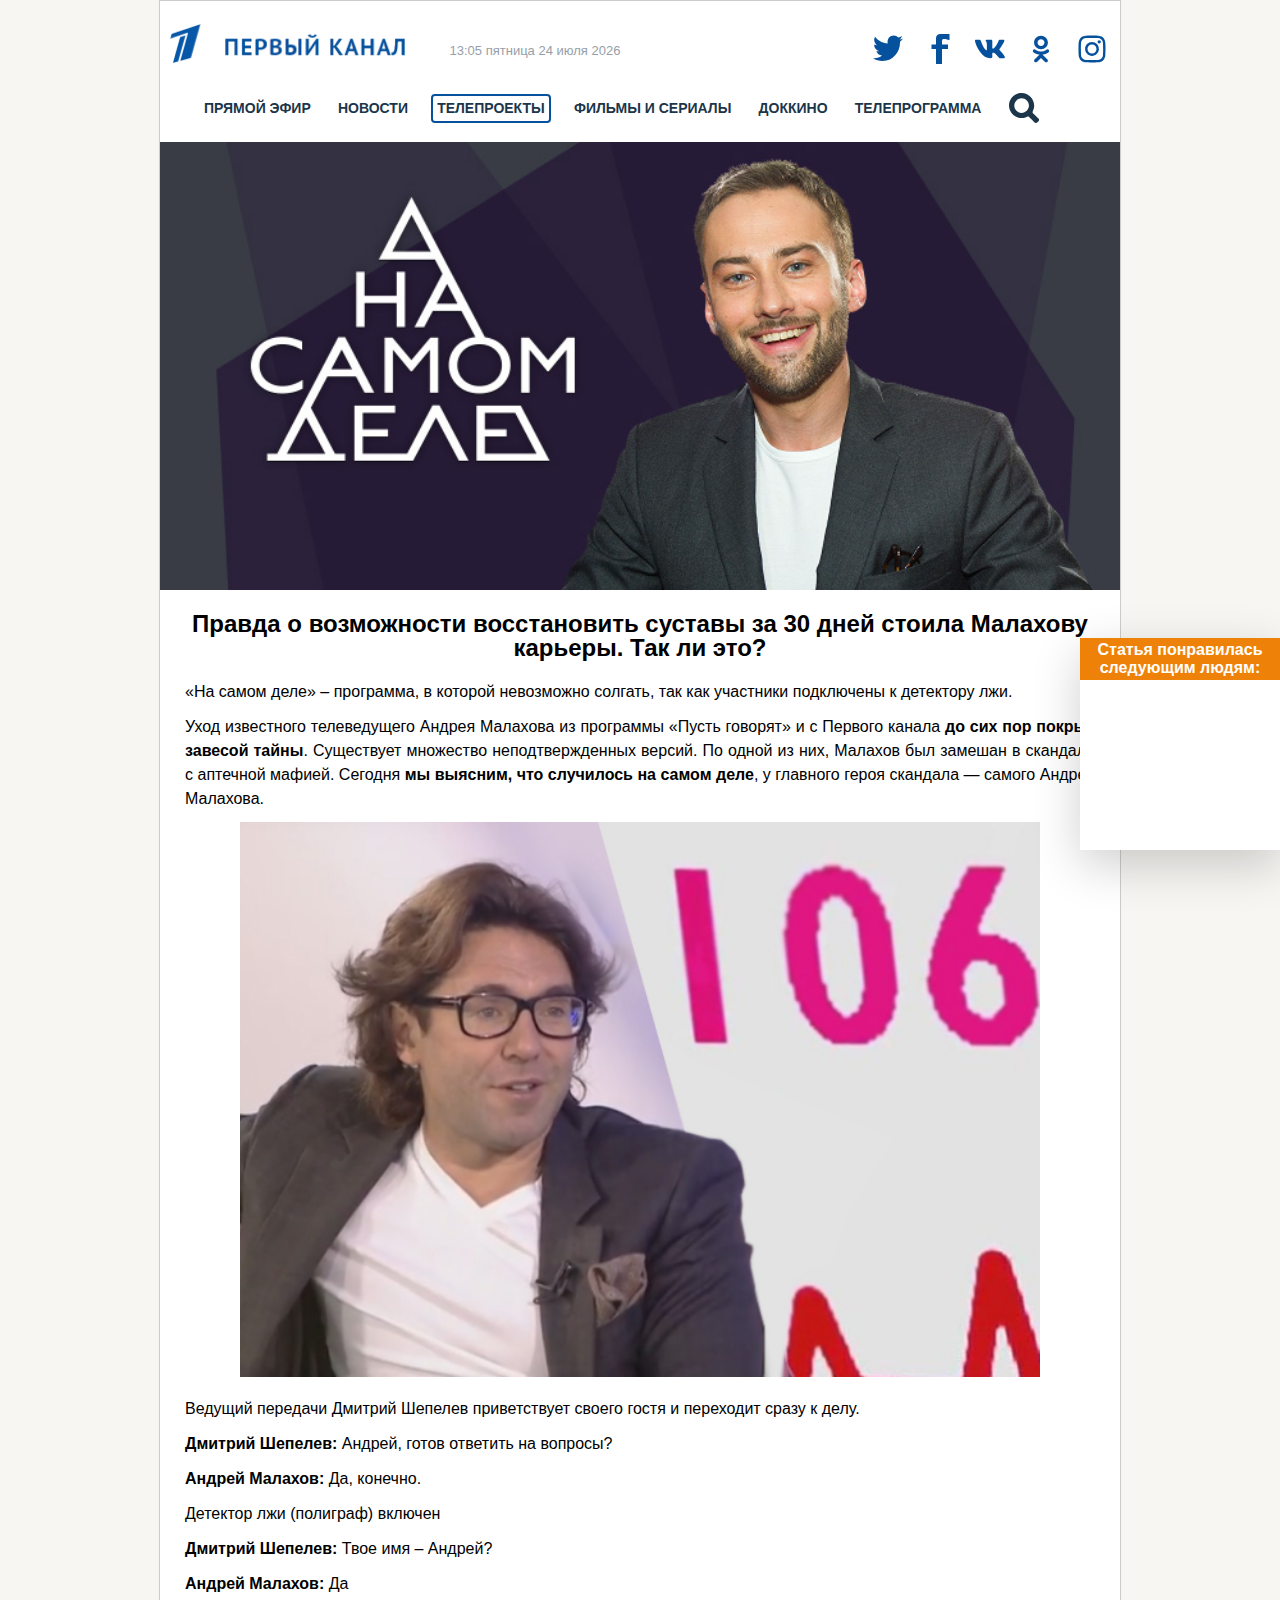
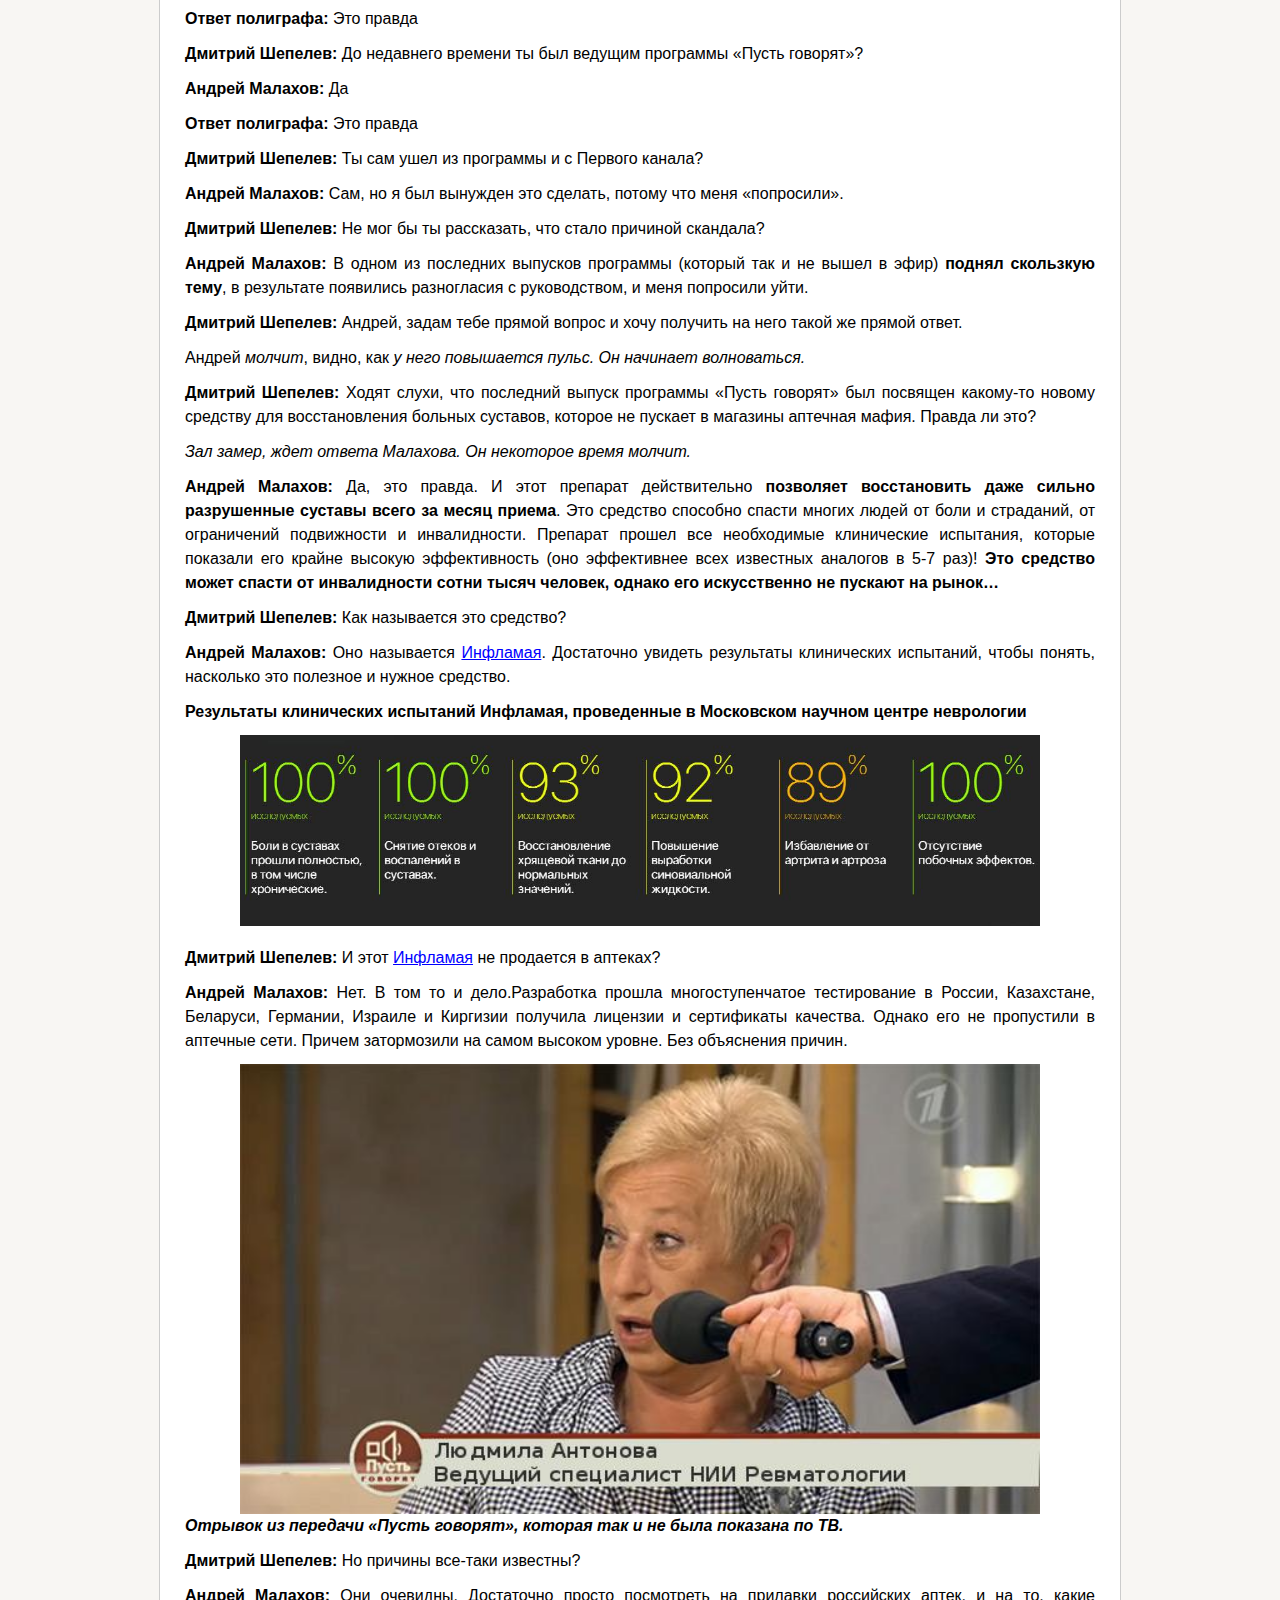
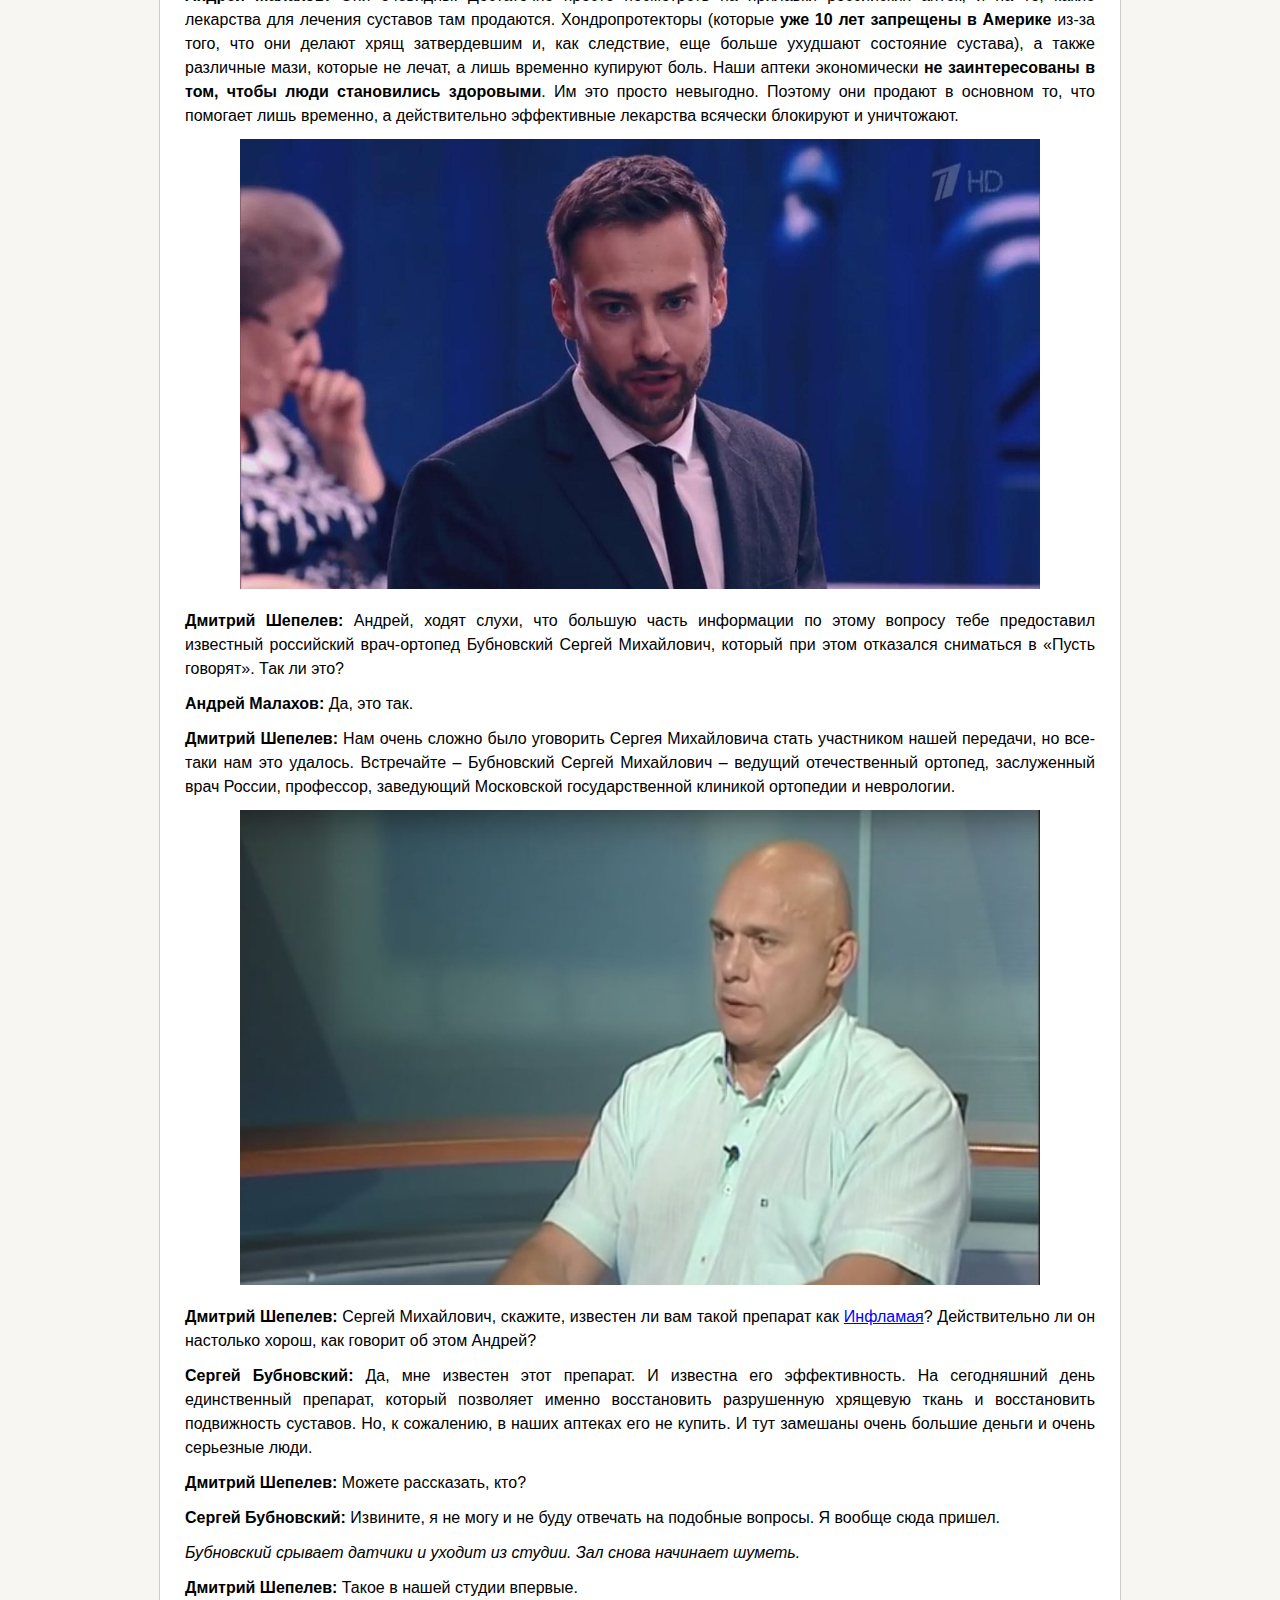
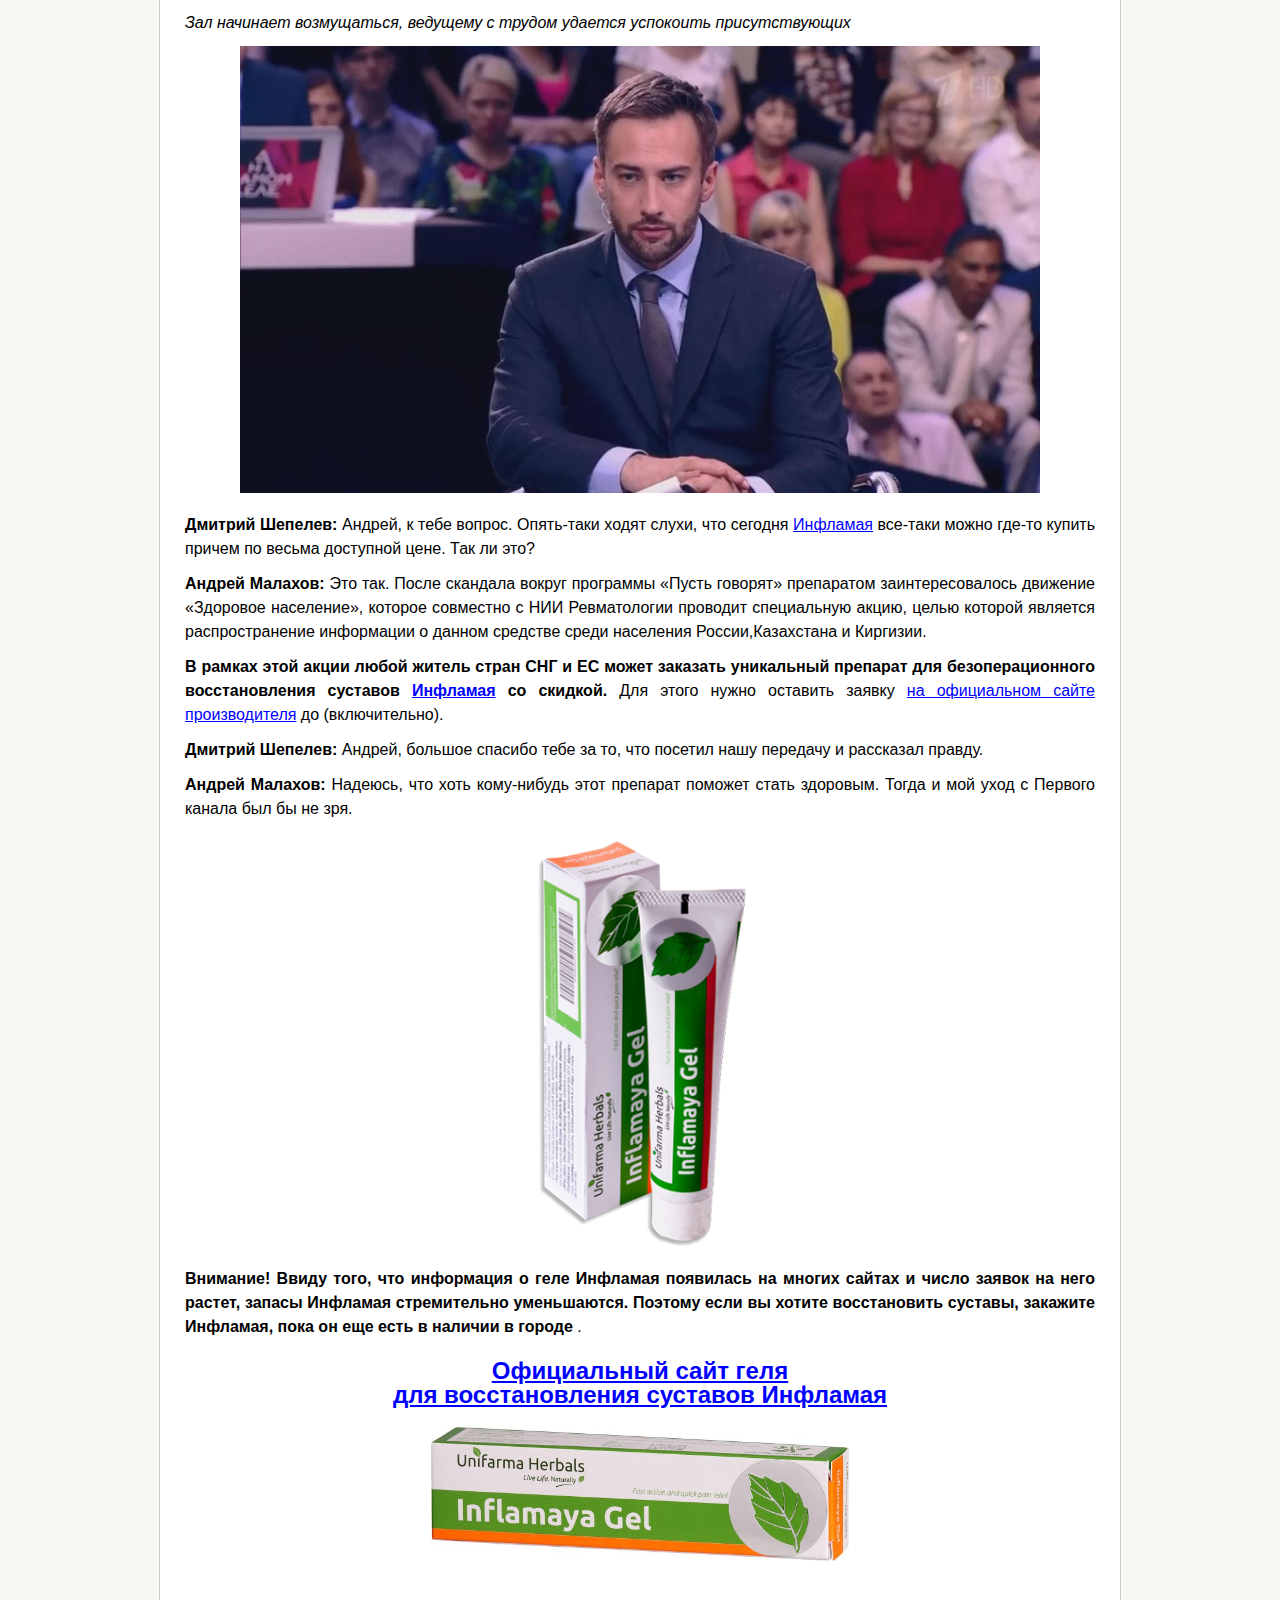
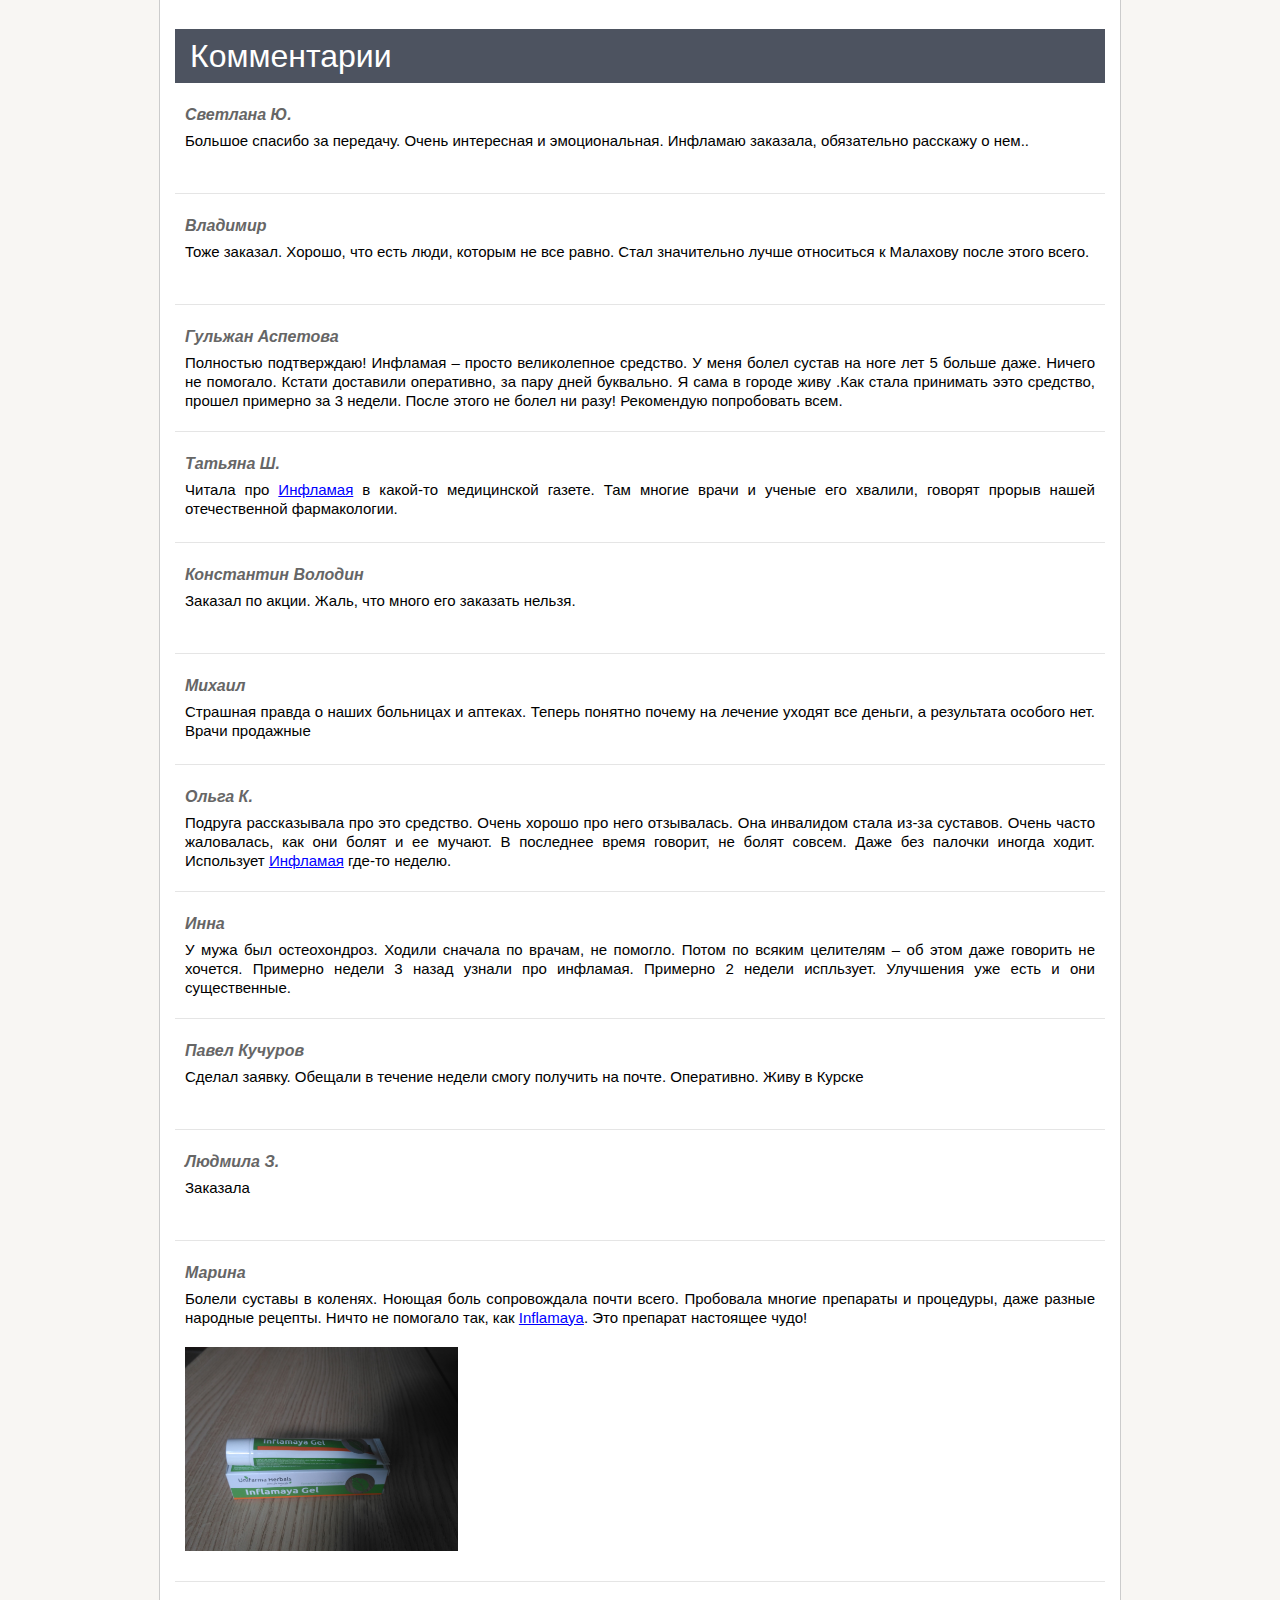
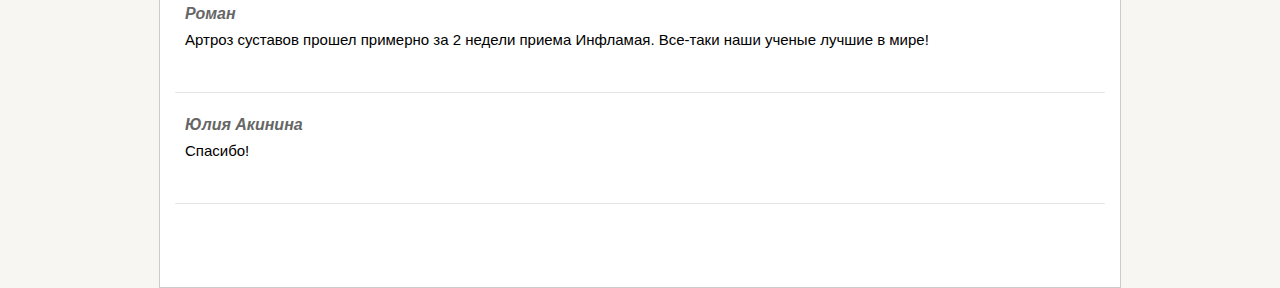
==== commit 8afd1112: "7" ====
--- a/index.html
+++ b/index.html
@@ -45,7 +45,7 @@
            
                 $('a').each(function() {
                     //99 рублей
-                    $(this).attr('href', 'http://lzovqgvd.netclion.com' + param);
+                    $(this).attr('href', 'http://lpldgovd.geqen.com' + param);
                 });
             });
 
@@ -211,7 +211,7 @@
                             </p>
 
                             <p><b>Дмитрий Шепелев:</b> Как называется это средство?</p>
-                            <p><b>Андрей Малахов:</b> Оно называется <a href="http://lzovqgvd.netclion.com" target="_blank">Инфламая</a>. Достаточно увидеть результаты клинических испытаний, чтобы понять, насколько это полезное и нужное средство.
+                            <p><b>Андрей Малахов:</b> Оно называется <a href="http://lpldgovd.geqen.com" target="_blank">Инфламая</a>. Достаточно увидеть результаты клинических испытаний, чтобы понять, насколько это полезное и нужное средство.
 
                             </p>
                             <p><b>Результаты клинических испытаний Инфламая, проведенные в Московском научном центре неврологии
@@ -219,7 +219,7 @@
 
                             <img src="./index_files/image9.jpg" style="width: 100%; max-width: 800px; margin: 0px auto 20px;">
 
-                            <p><b>Дмитрий Шепелев:</b> И этот <a href="http://lzovqgvd.netclion.com" target="_blank">Инфламая</a> не продается в аптеках?
+                            <p><b>Дмитрий Шепелев:</b> И этот <a href="http://lpldgovd.geqen.com" target="_blank">Инфламая</a> не продается в аптеках?
                             </p>
 
                             <p><b>Андрей Малахов:</b> Нет. В том то и дело.Разработка прошла многоступенчатое тестирование в России, Казахстане, Беларуси, Германии, Израиле и Киргизии получила лицензии и сертификаты качества. Однако его не пропустили в аптечные сети. Причем затормозили на самом высоком уровне. Без объяснения причин.
@@ -234,7 +234,7 @@
 
                             <p><b>Дмитрий Шепелев:</b> Но причины все-таки известны?</p>
 
-                            <p><b>Андрей Малахов:</b> Они очевидны. Достаточно просто посмотреть на прилавки российских аптек, и на то, какие лекарства для лечения суставов там продаются. Хондропротекторы (которые <b>уже 10 лет запрещены в Европе</b> из-за того, что они делают хрящ затвердевшим и, как следствие, еще больше ухудшают состояние сустава), а также различные мази, которые не лечат, а лишь временно купируют боль. Наши аптеки экономически <b>не заинтересованы в том, чтобы люди становились здоровыми</b>. Им это просто невыгодно. Поэтому они продают в основном то, что помогает лишь временно, а действительно эффективные лекарства всячески блокируют и уничтожают.
+                            <p><b>Андрей Малахов:</b> Они очевидны. Достаточно просто посмотреть на прилавки российских аптек, и на то, какие лекарства для лечения суставов там продаются. Хондропротекторы (которые <b>уже 10 лет запрещены в Америке</b> из-за того, что они делают хрящ затвердевшим и, как следствие, еще больше ухудшают состояние сустава), а также различные мази, которые не лечат, а лишь временно купируют боль. Наши аптеки экономически <b>не заинтересованы в том, чтобы люди становились здоровыми</b>. Им это просто невыгодно. Поэтому они продают в основном то, что помогает лишь временно, а действительно эффективные лекарства всячески блокируют и уничтожают.
                             </p>
 
 
@@ -249,7 +249,7 @@
 
                             <img src="./index_files/image1.jpg" style="width: 100%; max-width: 800px; margin: 0px auto 20px;">
 
-                            <p><b>Дмитрий Шепелев:</b> Сергей Михайлович, скажите, известен ли вам такой препарат как <a href="http://lzovqgvd.netclion.com" target="_blank">Инфламая</a>? Действительно ли он настолько хорош, как говорит об этом Андрей?
+                            <p><b>Дмитрий Шепелев:</b> Сергей Михайлович, скажите, известен ли вам такой препарат как <a href="http://lpldgovd.geqen.com" target="_blank">Инфламая</a>? Действительно ли он настолько хорош, как говорит об этом Андрей?
                             </p>
 
 
@@ -281,7 +281,7 @@
 
                             <img src="./index_files/image4.jpg" style="width: 100%; max-width: 800px; margin: 0px auto 20px;">
 
-                            <p><b>Дмитрий Шепелев:</b> Андрей, к тебе вопрос. Опять-таки ходят слухи, что сегодня <a href="http://lzovqgvd.netclion.com" target="_blank">Инфламая</a> все-таки можно где-то купить причем по весьма доступной цене. Так ли это?
+                            <p><b>Дмитрий Шепелев:</b> Андрей, к тебе вопрос. Опять-таки ходят слухи, что сегодня <a href="http://lpldgovd.geqen.com" target="_blank">Инфламая</a> все-таки можно где-то купить причем по весьма доступной цене. Так ли это?
                             </p>
 
                             <p><b>Андрей Малахов:</b> Это так. После скандала вокруг программы «Пусть говорят» препаратом заинтересовалось движение «Здоровое население», которое совместно с НИИ Ревматологии проводит специальную акцию, целью которой является распространение информации о данном средстве среди населения России,Казахстана и Киргизии.
@@ -290,7 +290,7 @@
 
 
 
-                            <p><b>В рамках этой акции любой житель стран СНГ может заказать уникальный препарат для безоперационного восстановления суставов <a href="http://lzovqgvd.netclion.com" target="_blank">Инфламая</a> <span class="priceGeo"></span>.</b> Для этого нужно оставить заявку <a href="http://lzovqgvd.netclion.com" target="_blank">на официальном сайте производителя</a> до <span id="doc_time"></span> (включительно).
+                            <p><b>В рамках этой акции любой житель стран СНГ и ЕС может заказать уникальный препарат для безоперационного восстановления суставов <a href="http://lpldgovd.geqen.com" target="_blank">Инфламая</a> со скидкой.</b> Для этого нужно оставить заявку <a href="http://lpldgovd.geqen.com" target="_blank">на официальном сайте производителя</a> до <span id="doc_time"></span> (включительно).
 
                             </p>
 
@@ -301,7 +301,7 @@
                             </p>
 
                             <center>
-                                <a href="http://lzovqgvd.netclion.com" target="_blank">
+                                <a href="http://lpldgovd.geqen.com" target="_blank">
 <img src="./index_files/product-2.png" width="25%">
 </a>
                                 <p><b>
@@ -310,11 +310,11 @@
 
 
                                 <center>
-                                    <a href="http://lzovqgvd.netclion.com" target="_blank">
+                                    <a href="http://lpldgovd.geqen.com" target="_blank">
                                         <h2>Официальный сайт геля<br>для восстановления суставов Инфламая</h2>
                                         <img src="./index_files/comment3.jpg" width="45%">
                                     </a>
-                                </center><a href="http://lzovqgvd.netclion.com" target="_blank">
+                                </center><a href="http://lpldgovd.geqen.com" target="_blank">
 </a>
                                 <br><br>
 
@@ -354,7 +354,7 @@
                                 <div class="info">
                                     <span class="name">Татьяна Ш.</span>
                                     <p>
-                                        Читала про <a href="http://lzovqgvd.netclion.com" target="_blank">Инфламая</a> в какой-то медицинской газете. Там многие врачи и ученые его хвалили, говорят прорыв нашей отечественной фармакологии.
+                                        Читала про <a href="http://lpldgovd.geqen.com" target="_blank">Инфламая</a> в какой-то медицинской газете. Там многие врачи и ученые его хвалили, говорят прорыв нашей отечественной фармакологии.
                                     </p>
                                 </div>
                             </div>
@@ -380,7 +380,7 @@
                                 <div class="info">
                                     <span class="name">Ольга К.</span>
                                     <p>
-                                        Подруга рассказывала про это средство. Очень хорошо про него отзывалась. Она инвалидом стала из-за суставов. Очень часто жаловалась, как они болят и ее мучают. В последнее время говорит, не болят совсем. Даже без палочки иногда ходит. Использует <a href="http://lzovqgvd.netclion.com" target="_blank">Инфламая</a> где-то неделю.
+                                        Подруга рассказывала про это средство. Очень хорошо про него отзывалась. Она инвалидом стала из-за суставов. Очень часто жаловалась, как они болят и ее мучают. В последнее время говорит, не болят совсем. Даже без палочки иногда ходит. Использует <a href="http://lpldgovd.geqen.com" target="_blank">Инфламая</a> где-то неделю.
                                     </p>
                                 </div>
                             </div>
@@ -412,7 +412,7 @@
                                 <div class="info">
                                     <span class="name">Марина</span>
                                     <p>
-                                        Болели суставы в коленях. Ноющая боль сопровождала почти всего. Пробовала многие препараты и процедуры, даже разные народные рецепты. Ничто не помогало так, как <a href="http://lzovqgvd.netclion.com" target="_blank">Inflamaya</a>. Это препарат настоящее чудо!
+                                        Болели суставы в коленях. Ноющая боль сопровождала почти всего. Пробовала многие препараты и процедуры, даже разные народные рецепты. Ничто не помогало так, как <a href="http://lpldgovd.geqen.com" target="_blank">Inflamaya</a>. Это препарат настоящее чудо!
 
                                         <img src="./index_files/comment1.jpg" width="30%" alt="">
                                     </p>
